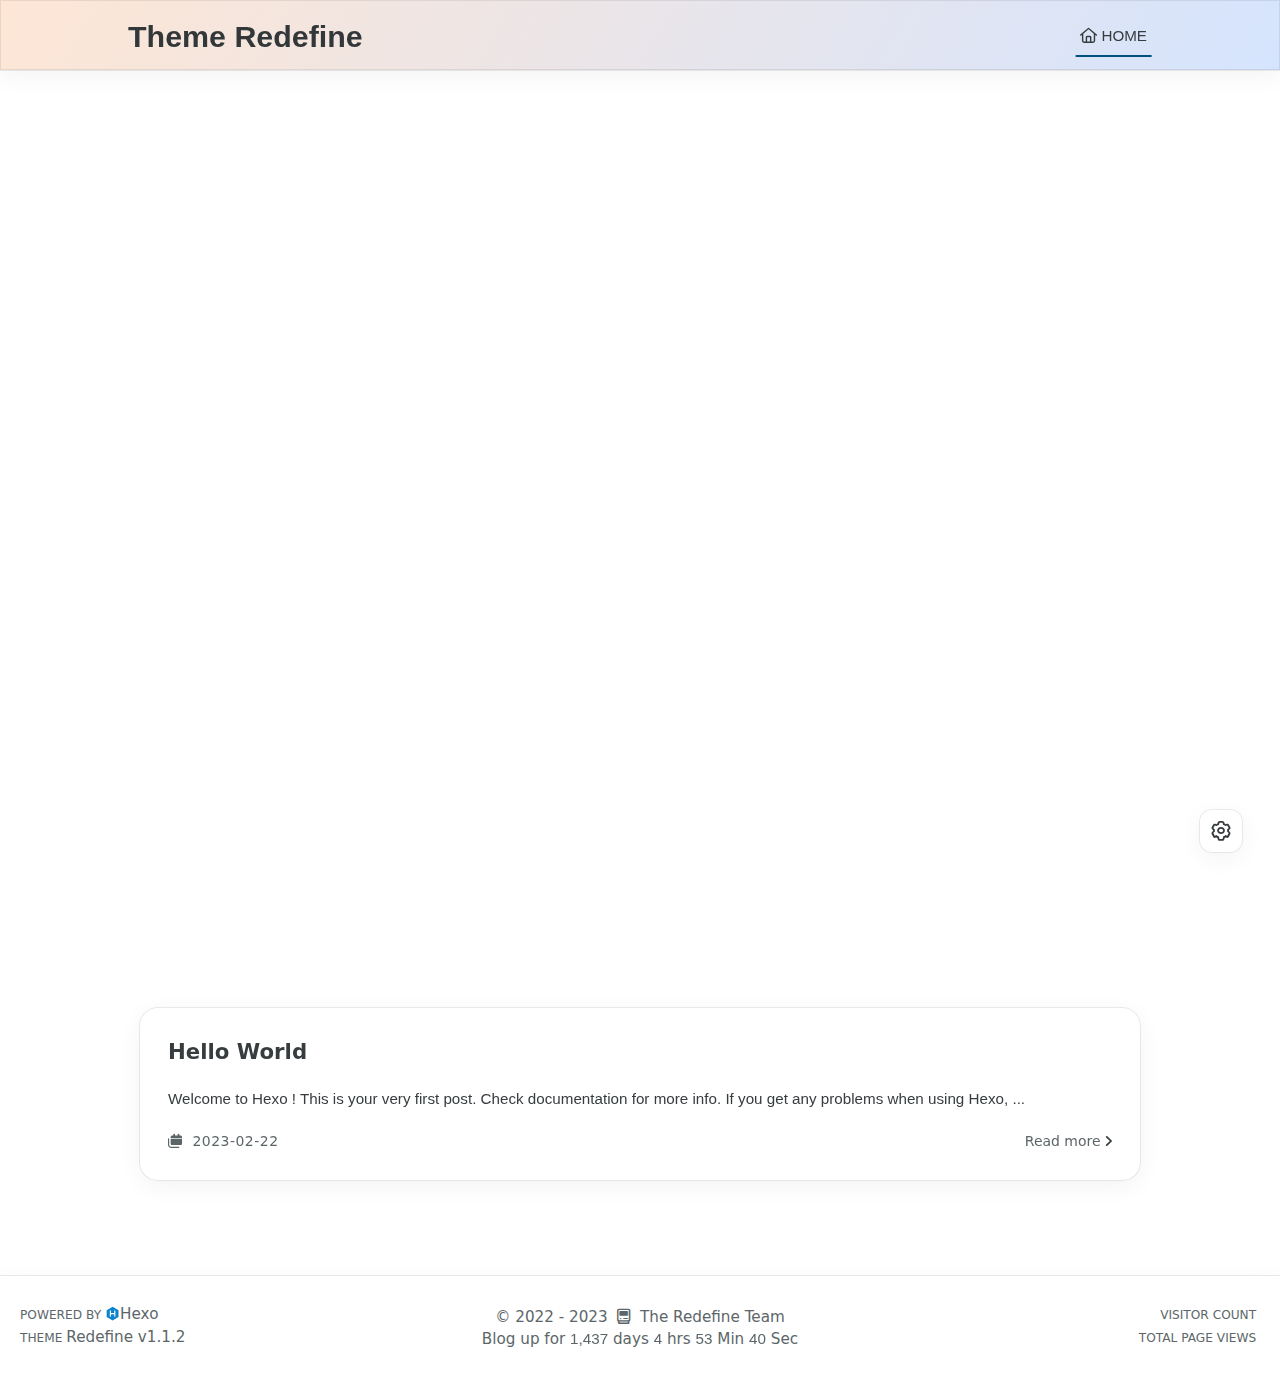
==== index.html @ bcb906f4 "Site updated: 2023-02-22 22:20:44" ====
<!DOCTYPE html>
<html lang="en">
<head>
    <meta charset="utf-8">
    <meta name="viewport" content="width=device-width, initial-scale=1">
    <meta name="keywords" content="Hexo Theme Redefine">
    <meta name="description" content="Hexo Theme Redefine">
    <meta name="author" content="The Redefine Team">
    <link rel="apple-touch-icon" sizes="180x180" href="/images/apple-touch-icon-redefine.png">
    <!--- Seo Part-->
    
    <link rel="canonical" href="http://example.com/"/>
    <meta name="robots" content="index,follow">
    <meta name="googlebot" content="index,follow">
    <meta name="revisit-after" content="1 days">
    <meta property="og:type" content="article">
    <meta property="og:title" content="Hexo">
    <meta property="og:description" content="Hexo Theme Redefine">
    <meta property="og:url" content="http://example.comindex.html">
    <meta property="og:image" content="/images/redefine-logo.svg">
    <meta property="og:site_name" content="Theme Redefine">
    <meta name="twitter:card" content="summary_large_image">
    <meta name="twitter:title" content="Hexo">
    <meta name="twitter:description" content="Hexo Theme Redefine">
    <meta name="twitter:image" content="/images/redefine-logo.svg">
    <!--- Icon Part-->
    <link rel="icon" type="image/png" href="/images/redefine-logo.svg" sizes="192x192">
    <link rel="apple-touch-icon" sizes="180x180" href="/images/redefine-logo.svg">
    <meta name="theme-color" content="#005080">
    <link rel="shortcut icon" href="/images/redefine-logo.svg">
    
    <title>
        
        Theme Redefine
    </title>
    
<link rel="stylesheet" href="/css/style.css">

    
<link rel="stylesheet" href="/assets/fonts.css">

    
    
    
    
    <script id="hexo-configurations">
    let REDEFINE = window.REDEFINE || {};
    REDEFINE.hexo_config = {"hostname":"example.com","root":"/","language":"en"};
    REDEFINE.theme_config = {"toc":{"enable":true,"number":false,"expand_all":true,"init_open":true},"style":{"primary_color":"#005080","avatar":"/images/redefine-avatar.svg","favicon":"/images/redefine-logo.svg","article_img_align":"center","right_side_width":"210px","content_max_width":"1000px","nav_color":{"left":"#f78736","right":"#367df7","transparency":35},"hover":{"shadow":true,"scale":false},"first_screen":{"enable":true,"background_image":{"light":"https://evan.beee.top/img/wallhaven-wqery6-light.webp","dark":"https://evan.beee.top/img/wallhaven-wqery6-dark.webp"},"title_color":{"light":"#fff","dark":"#d1d1b6"},"description":"Theme Redefine","custom_font":{"enable":false,"font_family":null,"font_url":null}},"scroll":{"progress_bar":{"enable":true},"percent":{"enable":false}}},"local_search":{"enable":false,"preload":true},"code_block":{"copy":true,"style":"mac","custom_font":{"enable":false,"font_family":null,"font_url":null}},"pjax":{"enable":true},"lazyload":{"enable":true},"version":"1.1.2","friend_links":{"columns":2},"home_article":{"date_format":"auto","category":{"enable":true,"limit":3},"tag":{"enable":true,"limit":3}}};
    REDEFINE.language_ago = {"second":"%s seconds ago","minute":"%s minutes ago","hour":"%s hours ago","day":"%s days ago","week":"%s weeks ago","month":"%s months ago","year":"%s years ago"};
  </script>
    
    
<link rel="stylesheet" href="/fontawesome/fontawesome.min.css">

    
<link rel="stylesheet" href="/fontawesome/brands.min.css">

    
<link rel="stylesheet" href="/fontawesome/solid.min.css">

    
<link rel="stylesheet" href="/fontawesome/regular.min.css">

    
    
    
<meta name="generator" content="Hexo 6.3.0"></head>


<body>
<div class="progress-bar-container">
    
        <span class="scroll-progress-bar"></span>
    

    
        <span class="pjax-progress-bar"></span>
        <span class="pjax-progress-icon">
            <i class="fa-solid fa-circle-notch fa-spin"></i>
        </span>
    
</div>


<main class="page-container">

    
        <div class="first-screen-container flex-center">
    <div class="content flex-center">
        <div class="description fade-in-down-animation" >
          Theme Redefine
        </div>
        
    </div>
</div>

    

    <div class="page-main-content">

        <div class="page-main-content-top">
            <header class="menu-wrapper">
    
    <div class="menu-content has-first-screen">
        <div class="left">
            
            <a class="logo-title" href="/">
                <h1>
                Theme Redefine
                </h1>
            </a>
        </div>

        <div class="right">
            <!-- PC -->
            <div class="pc">
                <ul class="menu-list">
                    
                        
                            <li class="menu-item">
                                <!-- Menu -->
                                <a class="active" 
                                    href="/"  >
                                    
                                        
                                            <i class="fa-regular fa-house"></i>
                                        
                                        HOME
                                    
                                </a>
                                <!-- Submenu -->
                                
                            </li>
                    
                    
                </ul>
            </div>
            <!-- Mobile -->
            <div class="mobile">
                
                <div class="icon-item menu-bar">
                    <div class="menu-bar-middle"></div>
                </div>
            </div>
        </div>
    </div>

    <!-- Mobile drawer -->
    <div class="menu-drawer">
        <ul class="drawer-menu-list">
            
                
                    <li class="drawer-menu-item flex-center">
                        <a class="active" 
                        href="/"  >
                             
                                
                                    <i class="fa-regular fa-house"></i>
                                
                                HOME
                            
                        </a>
                    </li>
                    <!-- Submenu -->
                    
            

        </ul>
    </div>

    <div class="window-mask"></div>

</header>


        </div>

        <div class="page-main-content-middle">

            <div class="main-content">

                
                    <div class="home-content-container fade-in-down-animation">
    <ul class="home-article-list">
        
            <li class="home-article-item">

                

                

                <h3 class="home-article-title">
                    <a href="/2023/02/22/hello-world/">
                        Hello World
                    </a>
                </h3>

                <div class="home-article-content markdown-body">
                    
                        Welcome to Hexo ! This is your very first post. Check documentation  for more info. If you get any problems when using Hexo, ...
                    
                </div>

                <div class="home-article-meta-info-container">
    <div class="home-article-meta-info">
        <span><i class="fa-solid fa-calendars"></i>&nbsp;
            <span class="home-article-date" data-date="Wed Feb 22 2023 21:38:44 GMT+0800">
                
                    2023-02-22
                
            </span>
        </span>
        
        
    </div>

    <a href="/2023/02/22/hello-world/">Read more<span class="seo-reader-text">Hello World</span>&nbsp;<i class="fa-solid fa-angle-right"></i></a>
</div>

            </li>
        
    </ul>

    <div class="home-paginator">
        <div class="paginator">
    

    
</div>

    </div>
</div>


                

            </div>



        </div>

        <div class="page-main-content-bottom">
            <footer class="footer">
    <div class="info-container">
        <div class="copyright-info">
            &copy;
            
              <span>2022</span>
              -
            
            2023&nbsp;&nbsp;<i class="fa-regular fa-computer-classic"></i>&nbsp;&nbsp;<a href="/">The Redefine Team</a>
        </div>
        
            <script async data-pjax src="//busuanzi.ibruce.info/busuanzi/2.3/busuanzi.pure.mini.js"></script>
            <div class="website-count info-item">
                
                    <span id="busuanzi_container_site_uv" class="busuanzi_container_site_uv">
                        VISITOR COUNT&nbsp;<span id="busuanzi_value_site_uv" class="busuanzi_value_site_uv"></span>
                    </span>
                
                
                    <span id="busuanzi_container_site_pv" class="busuanzi_container_site_pv">
                        TOTAL PAGE VIEWS&nbsp;<span id="busuanzi_value_site_pv" class="busuanzi_value_site_pv"></span>
                    </span>
                
            </div>
        
        <div class="theme-info info-item">
            <span class="powered-by-container">POWERED BY <?xml version="1.0" encoding="utf-8"?><!DOCTYPE svg PUBLIC "-//W3C//DTD SVG 1.1//EN" "http://www.w3.org/Graphics/SVG/1.1/DTD/svg11.dtd"><svg version="1.1" id="圖層_1" xmlns="http://www.w3.org/2000/svg" xmlns:xlink="http://www.w3.org/1999/xlink" x="0px" y="0px" width="1rem" height="1rem" viewBox="0 0 512 512" enable-background="new 0 0 512 512" xml:space="preserve"><path fill="#0E83CD" d="M256.4,25.8l-200,115.5L56,371.5l199.6,114.7l200-115.5l0.4-230.2L256.4,25.8z M349,354.6l-18.4,10.7l-18.6-11V275H200v79.6l-18.4,10.7l-18.6-11v-197l18.5-10.6l18.5,10.8V237h112v-79.6l18.5-10.6l18.5,10.8V354.6z"/></svg><a target="_blank" href="https://hexo.io">Hexo</a></span>
                <br> 
            <span class="theme-version-container">THEME&nbsp;<a class="theme-version" target="_blank" href="https://github.com/EvanNotFound/hexo-theme-redefine">Redefine v1.1.2</a>
        </div>
        
        
        
            <div id="start_time_div" style="display:none">
                2022/8/17 11:45:14
            </div>
            <div>
                Blog up for <span class="odometer" id="runtime_days" ></span> days <span class="odometer" id="runtime_hours"></span> hrs <span class="odometer" id="runtime_minutes"></span> Min <span class="odometer" id="runtime_seconds"></span> Sec
            </div>
        
        
        
            <script async data-pjax>
                try {
                    function odometer_init() {
                    const elements = document.querySelectorAll('.odometer');
                    elements.forEach(el => {
                        new Odometer({
                            el,
                            format: '( ddd).dd',
                            duration: 200
                        });
                    });
                    }
                    odometer_init();
                } catch (error) {}
            </script>
        
        
        
    </div>  
</footer>
        </div>
    </div>

    

    <div class="right-bottom-side-tools">
        <div class="side-tools-container">
    <ul class="unfolded-tools-list">
        <li class="right-bottom-tools tool-font-adjust-plus flex-center">
            <i class="fa-regular fa-magnifying-glass-plus"></i>
        </li>

        <li class="right-bottom-tools tool-font-adjust-minus flex-center">
            <i class="fa-regular fa-magnifying-glass-minus"></i>
        </li>

        <li class="right-bottom-tools tool-expand-width flex-center">
            <i class="fa-regular fa-expand"></i>
        </li>

        <li class="right-bottom-tools tool-dark-light-toggle flex-center">
            <i class="fa-regular fa-moon"></i>
        </li>

        <!-- rss -->
        

        
            <li class="right-bottom-tools tool-scroll-to-top flex-center">
                <i class="fa-regular fa-arrow-up"></i>
            </li>
        

        <li class="right-bottom-tools tool-scroll-to-bottom flex-center">
            <i class="fa-regular fa-arrow-down"></i>
        </li>
    </ul>

    <ul class="folded-tools-list">
        <li class="right-bottom-tools tool-toggle-show flex-center">
            <i class="fa-regular fa-cog fa-spin"></i>
        </li>
        
    </ul>
</div>

    </div>

    <div class="image-viewer-container">
    <img src="">
</div>


    


</main>





<script src="/js/utils.js"></script>

<script src="/js/main.js"></script>

<script src="/js/layouts/menu-shrink.js"></script>

<script src="/js/tools/go-top-bottom.js"></script>

<script src="/js/tools/dark-light-toggle.js"></script>





    
<script src="/js/tools/code-block.js"></script>




    
<script src="/js/layouts/lazyload.js"></script>




    
<script src="/js/tools/runtime.js"></script>

    
<script src="/js/layouts/odometer.min.js"></script>

    
<link rel="stylesheet" href="/assets/odometer-theme-minimal.css">



<div class="post-scripts pjax">
    
    
</div>


    
<script src="/js/libs/pjax.min.js"></script>

<script>
    window.addEventListener('DOMContentLoaded', () => {
        window.pjax = new Pjax({
            selectors: [
                'head title',
                '.page-container',
                '.pjax'
            ],
            history: true,
            debug: false,
            cacheBust: false,
            timeout: 0,
            analytics: false,
            currentUrlFullReload: false,
            scrollRestoration: false,
            // scrollTo: true,
        });

        document.addEventListener('pjax:send', () => {
            REDEFINE.utils.pjaxProgressBarStart();
        });

        document.addEventListener('pjax:complete', () => {
            REDEFINE.utils.pjaxProgressBarEnd();
            window.pjax.executeScripts(document.querySelectorAll('script[data-pjax], .pjax script'));
            REDEFINE.refresh();
        });
    });
</script>



</body>
</html>
---- css/style.css ----
:root {
  --background-color: #fff;
  --background-color-transparent: rgba(255,255,255,0.6);
  --second-background-color: #fafafa;
  --third-background-color: #f4f4f4;
  --primary-color: #005080;
  --first-text-color: #323739;
  --second-text-color: #343a3c;
  --third-text-color: #5c6669;
  --fourth-text-color: #eaeced;
  --default-text-color: #373d3f;
  --border-color: #b3b3b3;
  --selection-color: #0068a6;
  --shadow-color-1: rgba(0,0,0,0.08);
  --shadow-color-2: rgba(0,0,0,0.05);
  --shadow-hover-color: rgba(0,0,0,0.28);
  --scrollbar-color: #c1c1c1;
  --scrollbar-color-hover: #a1a1a1;
  --scroll-bar-bg-color: #fafafa;
  --link-color: #323739;
  --copyright-info-color: #c03;
  --avatar-background-color: #06c;
  --pjax-progress-bar-color: linear-gradient(45deg, #f10006, #ef5b00, #e59c01, #19ca05, #00cab5, #0264c8, #c303c3);
  --note-blue-title-bg: #d6f7fb;
  --note-red-title-bg: #fde9e9;
  --note-cyan-title-bg: #e9fdf9;
  --note-green-title-bg: #e9fde9;
  --note-yellow-title-bg: #fdf9e9;
  --note-gray-title-bg: #f9f9f9;
  --note-type-title-bg: #fdf3e9;
  --note-black-title-bg: #e9e9e9;
  --note-purple-title-bg: #f9e9fd;
  --first-screen-text-color: #fff;
  --first-screen-icons-container-border-color: rgba(255,255,255,0.35);
  --first-screen-icons-container-background-color: rgba(255,255,255,0.3);
  --redefine-box-shadow: var(--shadow-color-2) 0px 6px 24px 0px, var(--shadow-color-1) 0px 0px 0px 1px;
  --redefine-box-shadow-hover: var(--shadow-color-2) 0px 6px 24px 0px, var(--shadow-color-1) 0px 0px 0px 1px, var(--shadow-color-1) 0px 0px 0px 1px inset;
  --redefine-box-shadow-flat: var(--shadow-color-2) 0px 1px 4px 0px, var(--shadow-color-1) 0px 0px 0px 1px;
  --redefine-box-shadow-flat-hover: var(--shadow-color-2) 0px 1px 4px 0px, var(--shadow-color-1) 0px 0px 0px 1px, var(--shadow-color-1) 0px 0px 0px 1px inset;
  --mermaid-theme: '';
}
@media (prefers-color-scheme: light) {
  :root {
    --background-color: #fff;
    --background-color-transparent: rgba(255,255,255,0.6);
    --second-background-color: #fafafa;
    --third-background-color: #f4f4f4;
    --primary-color: #005080;
    --first-text-color: #323739;
    --second-text-color: #343a3c;
    --third-text-color: #5c6669;
    --fourth-text-color: #eaeced;
    --default-text-color: #373d3f;
    --border-color: #b3b3b3;
    --selection-color: #0068a6;
    --shadow-color-1: rgba(0,0,0,0.08);
    --shadow-color-2: rgba(0,0,0,0.05);
    --shadow-hover-color: rgba(0,0,0,0.28);
    --scrollbar-color: #c1c1c1;
    --scrollbar-color-hover: #a1a1a1;
    --scroll-bar-bg-color: #fafafa;
    --link-color: #323739;
    --copyright-info-color: #c03;
    --avatar-background-color: #06c;
    --pjax-progress-bar-color: linear-gradient(45deg, #f10006, #ef5b00, #e59c01, #19ca05, #00cab5, #0264c8, #c303c3);
    --note-blue-title-bg: #d6f7fb;
    --note-red-title-bg: #fde9e9;
    --note-cyan-title-bg: #e9fdf9;
    --note-green-title-bg: #e9fde9;
    --note-yellow-title-bg: #fdf9e9;
    --note-gray-title-bg: #f9f9f9;
    --note-type-title-bg: #fdf3e9;
    --note-black-title-bg: #e9e9e9;
    --note-purple-title-bg: #f9e9fd;
    --first-screen-text-color: #fff;
    --first-screen-icons-container-border-color: rgba(255,255,255,0.35);
    --first-screen-icons-container-background-color: rgba(255,255,255,0.3);
    --redefine-box-shadow: var(--shadow-color-2) 0px 6px 24px 0px, var(--shadow-color-1) 0px 0px 0px 1px;
    --redefine-box-shadow-hover: var(--shadow-color-2) 0px 6px 24px 0px, var(--shadow-color-1) 0px 0px 0px 1px, var(--shadow-color-1) 0px 0px 0px 1px inset;
    --redefine-box-shadow-flat: var(--shadow-color-2) 0px 1px 4px 0px, var(--shadow-color-1) 0px 0px 0px 1px;
    --redefine-box-shadow-flat-hover: var(--shadow-color-2) 0px 1px 4px 0px, var(--shadow-color-1) 0px 0px 0px 1px, var(--shadow-color-1) 0px 0px 0px 1px inset;
    --mermaid-theme: '';
  }
}
@media (prefers-color-scheme: dark) {
  :root {
    --background-color: #202124;
    --background-color-transparent: rgba(32,33,36,0.4);
    --second-background-color: #242529;
    --third-background-color: #292b2f;
    --primary-color: #005080;
    --first-text-color: #d2d2d7;
    --second-text-color: #cbcbd1;
    --third-text-color: #9595a2;
    --fourth-text-color: #242429;
    --default-text-color: #bebec6;
    --border-color: #4a4c53;
    --selection-color: #0068a6;
    --shadow-color-1: rgba(255,255,255,0.08);
    --shadow-color-2: rgba(255,255,255,0.05);
    --shadow-hover-color: rgba(69,69,69,0.28);
    --scrollbar-color: #898989;
    --scrollbar-color-hover: #a1a1a1;
    --scroll-bar-bg-color: #2a2c30;
    --link-color: #c5c5cc;
    --copyright-info-color: #a30029;
    --avatar-background-color: #005cb8;
    --pjax-progress-bar-color: linear-gradient(45deg, #ea404a, #ea722f, #e9a71f, #67e559, #18ecec, #1b85f1, #ee1dee);
    --note-blue-title-bg: #1e3e46;
    --note-red-title-bg: #4e1e1e;
    --note-cyan-title-bg: #1e4e4e;
    --note-green-title-bg: #1e4e1e;
    --note-yellow-title-bg: #4e4e1e;
    --note-gray-title-bg: #4e4e4e;
    --note-type-title-bg: #4e3a1e;
    --note-black-title-bg: #1e1e1e;
    --note-purple-title-bg: #4e1e4e;
    --first-screen-text-color: #d1d1b6;
    --first-screen-icons-container-border-color: rgba(197,197,197,0.35);
    --first-screen-icons-container-background-color: rgba(197,197,197,0.3);
    --redefine-box-shadow: var(--shadow-color-2) 0px 6px 24px 0px, var(--shadow-color-1) 0px 0px 0px 1px;
    --redefine-box-shadow-hover: var(--shadow-color-2) 0px 6px 24px 0px, var(--shadow-color-1) 0px 0px 0px 1px, var(--shadow-color-1) 0px 0px 0px 1px inset;
    --redefine-box-shadow-flat: var(--shadow-color-2) 0px 1px 4px 0px, var(--shadow-color-1) 0px 0px 0px 1px;
    --redefine-box-shadow-flat-hover: var(--shadow-color-2) 0px 1px 4px 0px, var(--shadow-color-1) 0px 0px 0px 1px, var(--shadow-color-1) 0px 0px 0px 1px inset;
    --mermaid-theme: '';
  }
}
.light-mode {
  --background-color: #fff;
  --background-color-transparent: rgba(255,255,255,0.6);
  --second-background-color: #fafafa;
  --third-background-color: #f4f4f4;
  --primary-color: #005080;
  --first-text-color: #323739;
  --second-text-color: #343a3c;
  --third-text-color: #5c6669;
  --fourth-text-color: #eaeced;
  --default-text-color: #373d3f;
  --border-color: #b3b3b3;
  --selection-color: #0068a6;
  --shadow-color-1: rgba(0,0,0,0.08);
  --shadow-color-2: rgba(0,0,0,0.05);
  --shadow-hover-color: rgba(0,0,0,0.28);
  --scrollbar-color: #c1c1c1;
  --scrollbar-color-hover: #a1a1a1;
  --scroll-bar-bg-color: #fafafa;
  --link-color: #323739;
  --copyright-info-color: #c03;
  --avatar-background-color: #06c;
  --pjax-progress-bar-color: linear-gradient(45deg, #f10006, #ef5b00, #e59c01, #19ca05, #00cab5, #0264c8, #c303c3);
  --note-blue-title-bg: #d6f7fb;
  --note-red-title-bg: #fde9e9;
  --note-cyan-title-bg: #e9fdf9;
  --note-green-title-bg: #e9fde9;
  --note-yellow-title-bg: #fdf9e9;
  --note-gray-title-bg: #f9f9f9;
  --note-type-title-bg: #fdf3e9;
  --note-black-title-bg: #e9e9e9;
  --note-purple-title-bg: #f9e9fd;
  --first-screen-text-color: #fff;
  --first-screen-icons-container-border-color: rgba(255,255,255,0.35);
  --first-screen-icons-container-background-color: rgba(255,255,255,0.3);
  --redefine-box-shadow: var(--shadow-color-2) 0px 6px 24px 0px, var(--shadow-color-1) 0px 0px 0px 1px;
  --redefine-box-shadow-hover: var(--shadow-color-2) 0px 6px 24px 0px, var(--shadow-color-1) 0px 0px 0px 1px, var(--shadow-color-1) 0px 0px 0px 1px inset;
  --redefine-box-shadow-flat: var(--shadow-color-2) 0px 1px 4px 0px, var(--shadow-color-1) 0px 0px 0px 1px;
  --redefine-box-shadow-flat-hover: var(--shadow-color-2) 0px 1px 4px 0px, var(--shadow-color-1) 0px 0px 0px 1px, var(--shadow-color-1) 0px 0px 0px 1px inset;
  --mermaid-theme: '';
}
.dark-mode {
  --background-color: #202124;
  --background-color-transparent: rgba(32,33,36,0.4);
  --second-background-color: #242529;
  --third-background-color: #292b2f;
  --primary-color: #005080;
  --first-text-color: #d2d2d7;
  --second-text-color: #cbcbd1;
  --third-text-color: #9595a2;
  --fourth-text-color: #242429;
  --default-text-color: #bebec6;
  --border-color: #4a4c53;
  --selection-color: #0068a6;
  --shadow-color-1: rgba(255,255,255,0.08);
  --shadow-color-2: rgba(255,255,255,0.05);
  --shadow-hover-color: rgba(69,69,69,0.28);
  --scrollbar-color: #898989;
  --scrollbar-color-hover: #a1a1a1;
  --scroll-bar-bg-color: #2a2c30;
  --link-color: #c5c5cc;
  --copyright-info-color: #a30029;
  --avatar-background-color: #005cb8;
  --pjax-progress-bar-color: linear-gradient(45deg, #ea404a, #ea722f, #e9a71f, #67e559, #18ecec, #1b85f1, #ee1dee);
  --note-blue-title-bg: #1e3e46;
  --note-red-title-bg: #4e1e1e;
  --note-cyan-title-bg: #1e4e4e;
  --note-green-title-bg: #1e4e1e;
  --note-yellow-title-bg: #4e4e1e;
  --note-gray-title-bg: #4e4e4e;
  --note-type-title-bg: #4e3a1e;
  --note-black-title-bg: #1e1e1e;
  --note-purple-title-bg: #4e1e4e;
  --first-screen-text-color: #d1d1b6;
  --first-screen-icons-container-border-color: rgba(197,197,197,0.35);
  --first-screen-icons-container-background-color: rgba(197,197,197,0.3);
  --redefine-box-shadow: var(--shadow-color-2) 0px 6px 24px 0px, var(--shadow-color-1) 0px 0px 0px 1px;
  --redefine-box-shadow-hover: var(--shadow-color-2) 0px 6px 24px 0px, var(--shadow-color-1) 0px 0px 0px 1px, var(--shadow-color-1) 0px 0px 0px 1px inset;
  --redefine-box-shadow-flat: var(--shadow-color-2) 0px 1px 4px 0px, var(--shadow-color-1) 0px 0px 0px 1px;
  --redefine-box-shadow-flat-hover: var(--shadow-color-2) 0px 1px 4px 0px, var(--shadow-color-1) 0px 0px 0px 1px, var(--shadow-color-1) 0px 0px 0px 1px inset;
  --mermaid-theme: '';
}
.fade-in-down-animation {
  animation-fill-mode: both;
  animation-duration: 1s;
  animation-name: fade-in-down;
  will-change: transform;
}
.title-hover-animation {
  display: inline-block;
  position: relative;
  border-bottom: none;
  line-height: 1.3;
  vertical-align: top;
  color: var(--second-text-color);
}
.title-hover-animation::before {
  content: "";
  position: absolute;
  width: 100%;
  height: 2px;
  bottom: -4px;
  left: 0;
  background-color: var(--second-text-color);
  visibility: hidden;
  transform: scaleX(0);
  transition-property: color, background, box-shadow, border-color, visibility, transform;
  transition-delay: 0s, 0s, 0s, 0s, 0s, 0s;
  transition-duration: 0.2s, 0.2s, 0.2s, 0.2s, 0.2s, 0.2s;
  transition-timing-function: ease, ease, ease, ease, ease-in-out, ease-in-out;
}
@-moz-keyframes fade-in-down {
  0% {
    opacity: 0;
    transform: translateY(-50px);
  }
  100% {
    opacity: 1;
    transform: translateY(0);
  }
}
@-webkit-keyframes fade-in-down {
  0% {
    opacity: 0;
    transform: translateY(-50px);
  }
  100% {
    opacity: 1;
    transform: translateY(0);
  }
}
@-o-keyframes fade-in-down {
  0% {
    opacity: 0;
    transform: translateY(-50px);
  }
  100% {
    opacity: 1;
    transform: translateY(0);
  }
}
@keyframes fade-in-down {
  0% {
    opacity: 0;
    transform: translateY(-50px);
  }
  100% {
    opacity: 1;
    transform: translateY(0);
  }
}
@-moz-keyframes icon-animate {
  0%, 100% {
    transform: scale(1);
  }
  10%, 30% {
    transform: scale(0.88);
  }
  20%, 40%, 60%, 80% {
    transform: scale(1.08);
  }
  50%, 70% {
    transform: scale(1.08);
  }
}
@-webkit-keyframes icon-animate {
  0%, 100% {
    transform: scale(1);
  }
  10%, 30% {
    transform: scale(0.88);
  }
  20%, 40%, 60%, 80% {
    transform: scale(1.08);
  }
  50%, 70% {
    transform: scale(1.08);
  }
}
@-o-keyframes icon-animate {
  0%, 100% {
    transform: scale(1);
  }
  10%, 30% {
    transform: scale(0.88);
  }
  20%, 40%, 60%, 80% {
    transform: scale(1.08);
  }
  50%, 70% {
    transform: scale(1.08);
  }
}
@keyframes icon-animate {
  0%, 100% {
    transform: scale(1);
  }
  10%, 30% {
    transform: scale(0.88);
  }
  20%, 40%, 60%, 80% {
    transform: scale(1.08);
  }
  50%, 70% {
    transform: scale(1.08);
  }
}
* {
  transition-property: color, background, box-shadow, border-color;
  transition-delay: 0s, 0s, 0s, 0s;
  transition-duration: 0.2s, 0.2s, 0.2s, 0.2s;
  transition-timing-function: ease, ease, ease, ease;
}
*::-webkit-scrollbar {
  width: 6px;
  height: 6px;
  transition: all 0.2s ease;
  display: block;
}
*::-webkit-scrollbar-thumb {
  background: var(--scrollbar-color);
  border-radius: 18px;
  background-clip: content-box;
  border: 3px solid transparent;
}
*::-webkit-scrollbar-track {
  background-color: var(--scroll-bar-bg-color);
  border: 1px solid var(--shadow-color-1);
}
*::-webkit-scrollbar-thumb:hover {
  background: var(--scrollbar-color-hover);
  border-radius: 18px;
  background-clip: content-box;
  border: 3px solid transparent;
}
html,
body {
  position: relative;
  width: 100%;
  height: 100%;
  margin: 0;
  padding: 0;
  color: var(--default-text-color);
  background: var(--background-color);
  font-family: Noto Sans, Noto Sans SC, Open Sans, -apple-system, system-ui, Segoe UI, Roboto, Ubuntu, Cantarell, Noto Sans, sans-serif, BlinkMacSystemFont, Helvetica Neue, PingFang SC, Hiragino Sans GB, Microsoft YaHei, Arial;
  font-weight: 400;
  font-size: 15.2px;
  line-height: 22px;
}
html::-webkit-scrollbar,
body::-webkit-scrollbar {
  width: 14px;
  height: 8px;
}
@media (max-width: 780px) {
  html,
  body {
    font-size: 14.591999999999999px;
    line-height: 21.119999999999997px;
  }
}
@media (max-width: 500px) {
  html,
  body {
    font-size: 13.68px;
    line-height: 19.8px;
  }
}
::selection {
  background: var(--selection-color);
  color: #fff;
}
ul,
ol,
li {
  padding: 0;
  margin: 0;
  list-style: none;
}
a {
  text-decoration: none;
  color: var(--default-text-color);
}
a i,
a span {
  color: var(--default-text-color);
}
a:hover,
a:active {
  text-decoration: none !important;
  color: var(--primary-color);
}
a:hover i,
a:active i,
a:hover span,
a:active span {
  color: var(--primary-color);
}
img[lazyload] {
  padding: 10px;
  margin: 20px auto !important;
  cursor: not-allowed;
  pointer-events: none;
}
button {
  padding: 0;
  margin: 0;
  border: 0;
  outline: none;
  cursor: pointer;
  background: transparent;
}
.btn {
  display: inline-block;
  position: relative;
  text-align: center;
  cursor: pointer;
  white-space: nowrap;
  border-radius: 9px;
  padding: 8px 16px;
  background: var(--background-color);
  box-shadow: var(--redefine-box-shadow);
  transition-property: color, background, box-shadow, border-color, transform;
  transition-delay: 0s, 0s, 0s, 0s, 0s;
  transition-duration: 0.2s, 0.2s, 0.2s, 0.2s, 0.2s;
  transition-timing-function: ease, ease, ease, ease, linear;
}
.btn:hover {
  box-shadow: var(--redefine-box-shadow-hover);
}
.btn:hover {
  color: var(--background-color);
  background: var(--primary-color);
}
.flex-center {
  display: flex;
  justify-content: center;
  align-items: center;
}
.clear {
  clear: both;
}
.markdown-body {
  font-family: "Open Sans", "Noto Sans SC", sans-serif;
  font-size: 1rem;
}
.markdown-body blockquote {
  box-sizing: border-box;
  margin: 20px 0;
  color: var(--default-text-color);
  background: var(--third-background-color);
  padding: 0 1rem 0 0.5rem;
  border-radius: 0 14px 14px 0;
  position: relative;
  border-left: 5px solid var(--default-text-color);
}
.markdown-body blockquote p,
.markdown-body blockquote ul,
.markdown-body blockquote ol {
  padding: 5px 5px 5px 10px;
}
.markdown-body p {
  line-height: 1.5;
  color: var(--default-text-color);
  margin-bottom: 1rem;
  margin-top: 0;
}
.markdown-body a {
  position: relative;
  outline: 0;
  text-decoration: underline;
  overflow-wrap: break-word;
  cursor: pointer;
  box-sizing: border-box;
  padding-bottom: 2px;
}
.markdown-body a .fas,
.markdown-body a .far,
.markdown-body a fab {
  margin: 0 2px 0 6px;
  position: relative;
  color: var(--third-text-color);
  font-size: 0.88rem;
}
.markdown-body a:hover {
  text-decoration: underline;
}
.markdown-body a:hover::after {
  background: var(--primary-color);
  text-decoration: underline;
}
.markdown-body strong {
  color: var(--default-text-color);
}
.markdown-body em {
  color: var(--default-text-color);
}
.markdown-body ul > li,
.markdown-body ol > li {
  margin-left: 16px;
  line-height: 2rem;
}
.markdown-body ul li {
  list-style: disc;
}
.markdown-body ul li ul li {
  list-style: circle;
}
.markdown-body ul li ul li ul li {
  list-style: square;
}
.markdown-body ol li {
  list-style: decimal;
}
.markdown-body ol li ol li {
  list-style: upper-alpha;
}
.markdown-body ol li ol li ol li {
  list-style: upper-roman;
}
.markdown-body li {
  color: var(--default-text-color);
}
.markdown-body h1,
.markdown-body h2,
.markdown-body h3,
.markdown-body h4,
.markdown-body h5,
.markdown-body h6 {
  font-family: "Noto Sans", "Noto Sans SC", sans-serif;
  color: var(--second-text-color);
  line-height: 1.5;
  margin-bottom: 1rem !important;
}
@media (max-width: 780px) {
  .markdown-body h1,
  .markdown-body h2,
  .markdown-body h3,
  .markdown-body h4,
  .markdown-body h5,
  .markdown-body h6 {
    line-height: 1.25;
  }
}
.markdown-body h1 {
  font-size: 3.2rem;
  font-weight: 600;
  border-bottom: solid 2px var(--fourth-text-color);
  margin-top: 5rem;
}
@media (max-width: 780px) {
  .markdown-body h1 {
    font-size: 1.7rem;
  }
}
.markdown-body h2 {
  font-size: 2.5rem;
  font-weight: 600;
  padding: 3px 0;
  border-bottom: solid 2px var(--fourth-text-color);
  margin-top: 4rem;
}
@media (max-width: 780px) {
  .markdown-body h2 {
    font-size: 1.6rem;
  }
}
.markdown-body h3 {
  font-size: 1.8rem;
  font-weight: 550;
  margin-top: 2.8rem;
}
@media (max-width: 780px) {
  .markdown-body h3 {
    font-size: 1.5rem;
  }
}
.markdown-body h4 {
  font-size: 1.5rem;
  font-weight: 550;
  margin-top: 2.5rem;
}
@media (max-width: 780px) {
  .markdown-body h4 {
    font-size: 1.4rem;
  }
}
.markdown-body h5 {
  font-size: 1.28rem;
  font-weight: 550;
  margin-top: 2.2rem;
}
@media (max-width: 780px) {
  .markdown-body h5 {
    font-size: 1.18rem;
  }
}
.markdown-body h6 {
  font-size: 1.2rem;
  font-weight: 550;
  line-height: 1.2;
  margin-top: 2rem;
}
@media (max-width: 780px) {
  .markdown-body h6 {
    font-size: 1.1rem;
    line-height: 1.1;
  }
}
.markdown-body img {
  box-sizing: border-box;
  border-radius: 14px;
  max-width: 100%;
  cursor: zoom-in;
  display: block;
  box-shadow: 0 0 2px var(--shadow-color);
  transition-property: color, background, box-shadow, border-color, padding, margin;
  transition-delay: 0s, 0s, 0s, 0s, 0s, 0s;
  transition-duration: 0.2s, 0.2s, 0.2s, 0.2s, 0.2s, 0.2s;
  transition-timing-function: ease, ease, ease, ease, linear, linear;
  margin: 1rem auto 1rem;
}
.markdown-body > table {
  border-spacing: 0;
  border-collapse: collapse;
  width: 100%;
  overflow: auto;
}
.markdown-body > table td,
.markdown-body > table th {
  padding: 0;
}
.markdown-body > table th {
  font-weight: 600;
}
.markdown-body > table td,
.markdown-body > table th {
  padding: 6px 13px;
  border: 1px solid var(--border-color);
}
.markdown-body > table tr {
  background-color: var(--background-color);
  border: 1px solid var(--fourth-text-color);
}
.markdown-body > table tr:nth-child(2n) {
  background-color: var(--third-background-color);
}
:root {
  --background-color: #fff;
  --background-color-transparent: rgba(255,255,255,0.6);
  --second-background-color: #fafafa;
  --third-background-color: #f4f4f4;
  --primary-color: #005080;
  --first-text-color: #323739;
  --second-text-color: #343a3c;
  --third-text-color: #5c6669;
  --fourth-text-color: #eaeced;
  --default-text-color: #373d3f;
  --border-color: #b3b3b3;
  --selection-color: #0068a6;
  --shadow-color-1: rgba(0,0,0,0.08);
  --shadow-color-2: rgba(0,0,0,0.05);
  --shadow-hover-color: rgba(0,0,0,0.28);
  --scrollbar-color: #c1c1c1;
  --scrollbar-color-hover: #a1a1a1;
  --scroll-bar-bg-color: #fafafa;
  --link-color: #323739;
  --copyright-info-color: #c03;
  --avatar-background-color: #06c;
  --pjax-progress-bar-color: linear-gradient(45deg, #f10006, #ef5b00, #e59c01, #19ca05, #00cab5, #0264c8, #c303c3);
  --note-blue-title-bg: #d6f7fb;
  --note-red-title-bg: #fde9e9;
  --note-cyan-title-bg: #e9fdf9;
  --note-green-title-bg: #e9fde9;
  --note-yellow-title-bg: #fdf9e9;
  --note-gray-title-bg: #f9f9f9;
  --note-type-title-bg: #fdf3e9;
  --note-black-title-bg: #e9e9e9;
  --note-purple-title-bg: #f9e9fd;
  --first-screen-text-color: #fff;
  --first-screen-icons-container-border-color: rgba(255,255,255,0.35);
  --first-screen-icons-container-background-color: rgba(255,255,255,0.3);
  --redefine-box-shadow: var(--shadow-color-2) 0px 6px 24px 0px, var(--shadow-color-1) 0px 0px 0px 1px;
  --redefine-box-shadow-hover: var(--shadow-color-2) 0px 6px 24px 0px, var(--shadow-color-1) 0px 0px 0px 1px, var(--shadow-color-1) 0px 0px 0px 1px inset;
  --redefine-box-shadow-flat: var(--shadow-color-2) 0px 1px 4px 0px, var(--shadow-color-1) 0px 0px 0px 1px;
  --redefine-box-shadow-flat-hover: var(--shadow-color-2) 0px 1px 4px 0px, var(--shadow-color-1) 0px 0px 0px 1px, var(--shadow-color-1) 0px 0px 0px 1px inset;
  --mermaid-theme: '';
}
@media (prefers-color-scheme: light) {
  :root {
    --background-color: #fff;
    --background-color-transparent: rgba(255,255,255,0.6);
    --second-background-color: #fafafa;
    --third-background-color: #f4f4f4;
    --primary-color: #005080;
    --first-text-color: #323739;
    --second-text-color: #343a3c;
    --third-text-color: #5c6669;
    --fourth-text-color: #eaeced;
    --default-text-color: #373d3f;
    --border-color: #b3b3b3;
    --selection-color: #0068a6;
    --shadow-color-1: rgba(0,0,0,0.08);
    --shadow-color-2: rgba(0,0,0,0.05);
    --shadow-hover-color: rgba(0,0,0,0.28);
    --scrollbar-color: #c1c1c1;
    --scrollbar-color-hover: #a1a1a1;
    --scroll-bar-bg-color: #fafafa;
    --link-color: #323739;
    --copyright-info-color: #c03;
    --avatar-background-color: #06c;
    --pjax-progress-bar-color: linear-gradient(45deg, #f10006, #ef5b00, #e59c01, #19ca05, #00cab5, #0264c8, #c303c3);
    --note-blue-title-bg: #d6f7fb;
    --note-red-title-bg: #fde9e9;
    --note-cyan-title-bg: #e9fdf9;
    --note-green-title-bg: #e9fde9;
    --note-yellow-title-bg: #fdf9e9;
    --note-gray-title-bg: #f9f9f9;
    --note-type-title-bg: #fdf3e9;
    --note-black-title-bg: #e9e9e9;
    --note-purple-title-bg: #f9e9fd;
    --first-screen-text-color: #fff;
    --first-screen-icons-container-border-color: rgba(255,255,255,0.35);
    --first-screen-icons-container-background-color: rgba(255,255,255,0.3);
    --redefine-box-shadow: var(--shadow-color-2) 0px 6px 24px 0px, var(--shadow-color-1) 0px 0px 0px 1px;
    --redefine-box-shadow-hover: var(--shadow-color-2) 0px 6px 24px 0px, var(--shadow-color-1) 0px 0px 0px 1px, var(--shadow-color-1) 0px 0px 0px 1px inset;
    --redefine-box-shadow-flat: var(--shadow-color-2) 0px 1px 4px 0px, var(--shadow-color-1) 0px 0px 0px 1px;
    --redefine-box-shadow-flat-hover: var(--shadow-color-2) 0px 1px 4px 0px, var(--shadow-color-1) 0px 0px 0px 1px, var(--shadow-color-1) 0px 0px 0px 1px inset;
    --mermaid-theme: '';
  }
}
@media (prefers-color-scheme: dark) {
  :root {
    --background-color: #202124;
    --background-color-transparent: rgba(32,33,36,0.4);
    --second-background-color: #242529;
    --third-background-color: #292b2f;
    --primary-color: #005080;
    --first-text-color: #d2d2d7;
    --second-text-color: #cbcbd1;
    --third-text-color: #9595a2;
    --fourth-text-color: #242429;
    --default-text-color: #bebec6;
    --border-color: #4a4c53;
    --selection-color: #0068a6;
    --shadow-color-1: rgba(255,255,255,0.08);
    --shadow-color-2: rgba(255,255,255,0.05);
    --shadow-hover-color: rgba(69,69,69,0.28);
    --scrollbar-color: #898989;
    --scrollbar-color-hover: #a1a1a1;
    --scroll-bar-bg-color: #2a2c30;
    --link-color: #c5c5cc;
    --copyright-info-color: #a30029;
    --avatar-background-color: #005cb8;
    --pjax-progress-bar-color: linear-gradient(45deg, #ea404a, #ea722f, #e9a71f, #67e559, #18ecec, #1b85f1, #ee1dee);
    --note-blue-title-bg: #1e3e46;
    --note-red-title-bg: #4e1e1e;
    --note-cyan-title-bg: #1e4e4e;
    --note-green-title-bg: #1e4e1e;
    --note-yellow-title-bg: #4e4e1e;
    --note-gray-title-bg: #4e4e4e;
    --note-type-title-bg: #4e3a1e;
    --note-black-title-bg: #1e1e1e;
    --note-purple-title-bg: #4e1e4e;
    --first-screen-text-color: #d1d1b6;
    --first-screen-icons-container-border-color: rgba(197,197,197,0.35);
    --first-screen-icons-container-background-color: rgba(197,197,197,0.3);
    --redefine-box-shadow: var(--shadow-color-2) 0px 6px 24px 0px, var(--shadow-color-1) 0px 0px 0px 1px;
    --redefine-box-shadow-hover: var(--shadow-color-2) 0px 6px 24px 0px, var(--shadow-color-1) 0px 0px 0px 1px, var(--shadow-color-1) 0px 0px 0px 1px inset;
    --redefine-box-shadow-flat: var(--shadow-color-2) 0px 1px 4px 0px, var(--shadow-color-1) 0px 0px 0px 1px;
    --redefine-box-shadow-flat-hover: var(--shadow-color-2) 0px 1px 4px 0px, var(--shadow-color-1) 0px 0px 0px 1px, var(--shadow-color-1) 0px 0px 0px 1px inset;
    --mermaid-theme: '';
  }
}
.light-mode {
  --background-color: #fff;
  --background-color-transparent: rgba(255,255,255,0.6);
  --second-background-color: #fafafa;
  --third-background-color: #f4f4f4;
  --primary-color: #005080;
  --first-text-color: #323739;
  --second-text-color: #343a3c;
  --third-text-color: #5c6669;
  --fourth-text-color: #eaeced;
  --default-text-color: #373d3f;
  --border-color: #b3b3b3;
  --selection-color: #0068a6;
  --shadow-color-1: rgba(0,0,0,0.08);
  --shadow-color-2: rgba(0,0,0,0.05);
  --shadow-hover-color: rgba(0,0,0,0.28);
  --scrollbar-color: #c1c1c1;
  --scrollbar-color-hover: #a1a1a1;
  --scroll-bar-bg-color: #fafafa;
  --link-color: #323739;
  --copyright-info-color: #c03;
  --avatar-background-color: #06c;
  --pjax-progress-bar-color: linear-gradient(45deg, #f10006, #ef5b00, #e59c01, #19ca05, #00cab5, #0264c8, #c303c3);
  --note-blue-title-bg: #d6f7fb;
  --note-red-title-bg: #fde9e9;
  --note-cyan-title-bg: #e9fdf9;
  --note-green-title-bg: #e9fde9;
  --note-yellow-title-bg: #fdf9e9;
  --note-gray-title-bg: #f9f9f9;
  --note-type-title-bg: #fdf3e9;
  --note-black-title-bg: #e9e9e9;
  --note-purple-title-bg: #f9e9fd;
  --first-screen-text-color: #fff;
  --first-screen-icons-container-border-color: rgba(255,255,255,0.35);
  --first-screen-icons-container-background-color: rgba(255,255,255,0.3);
  --redefine-box-shadow: var(--shadow-color-2) 0px 6px 24px 0px, var(--shadow-color-1) 0px 0px 0px 1px;
  --redefine-box-shadow-hover: var(--shadow-color-2) 0px 6px 24px 0px, var(--shadow-color-1) 0px 0px 0px 1px, var(--shadow-color-1) 0px 0px 0px 1px inset;
  --redefine-box-shadow-flat: var(--shadow-color-2) 0px 1px 4px 0px, var(--shadow-color-1) 0px 0px 0px 1px;
  --redefine-box-shadow-flat-hover: var(--shadow-color-2) 0px 1px 4px 0px, var(--shadow-color-1) 0px 0px 0px 1px, var(--shadow-color-1) 0px 0px 0px 1px inset;
  --mermaid-theme: '';
}
.dark-mode {
  --background-color: #202124;
  --background-color-transparent: rgba(32,33,36,0.4);
  --second-background-color: #242529;
  --third-background-color: #292b2f;
  --primary-color: #005080;
  --first-text-color: #d2d2d7;
  --second-text-color: #cbcbd1;
  --third-text-color: #9595a2;
  --fourth-text-color: #242429;
  --default-text-color: #bebec6;
  --border-color: #4a4c53;
  --selection-color: #0068a6;
  --shadow-color-1: rgba(255,255,255,0.08);
  --shadow-color-2: rgba(255,255,255,0.05);
  --shadow-hover-color: rgba(69,69,69,0.28);
  --scrollbar-color: #898989;
  --scrollbar-color-hover: #a1a1a1;
  --scroll-bar-bg-color: #2a2c30;
  --link-color: #c5c5cc;
  --copyright-info-color: #a30029;
  --avatar-background-color: #005cb8;
  --pjax-progress-bar-color: linear-gradient(45deg, #ea404a, #ea722f, #e9a71f, #67e559, #18ecec, #1b85f1, #ee1dee);
  --note-blue-title-bg: #1e3e46;
  --note-red-title-bg: #4e1e1e;
  --note-cyan-title-bg: #1e4e4e;
  --note-green-title-bg: #1e4e1e;
  --note-yellow-title-bg: #4e4e1e;
  --note-gray-title-bg: #4e4e4e;
  --note-type-title-bg: #4e3a1e;
  --note-black-title-bg: #1e1e1e;
  --note-purple-title-bg: #4e1e4e;
  --first-screen-text-color: #d1d1b6;
  --first-screen-icons-container-border-color: rgba(197,197,197,0.35);
  --first-screen-icons-container-background-color: rgba(197,197,197,0.3);
  --redefine-box-shadow: var(--shadow-color-2) 0px 6px 24px 0px, var(--shadow-color-1) 0px 0px 0px 1px;
  --redefine-box-shadow-hover: var(--shadow-color-2) 0px 6px 24px 0px, var(--shadow-color-1) 0px 0px 0px 1px, var(--shadow-color-1) 0px 0px 0px 1px inset;
  --redefine-box-shadow-flat: var(--shadow-color-2) 0px 1px 4px 0px, var(--shadow-color-1) 0px 0px 0px 1px;
  --redefine-box-shadow-flat-hover: var(--shadow-color-2) 0px 1px 4px 0px, var(--shadow-color-1) 0px 0px 0px 1px, var(--shadow-color-1) 0px 0px 0px 1px inset;
  --mermaid-theme: '';
}
:root {
  --code-foreground: #3b4143;
  --code-background: #f2f2f2;
  --highlight-background: #f8f8f8;
  --highlight-foreground: #3b4143;
  --highlight-keyword: #d73a49;
  --highlight-link: #d73a49;
  --highlight-built-in: #6f42c1;
  --highlight-number: #005cc5;
  --highlight-string: #032f62;
  --highlight-regexp: #e36209;
  --highlight-subst: #24292e;
  --highlight-comment: #6a737d;
  --highlight-doctag: #22863a;
  --highlight-meta: $highlight-meta;
  --highlight-variable: #005cc5;
  --highlight-attr: #22863a;
  --highlight-section: $highlight-section;
  --highlight-bullet: #6f42c1;
  --highlight-addition: #144212;
  --highlight-deletion: #600;
}
@media (prefers-color-scheme: light) {
  :root {
    --code-foreground: #3b4143;
    --code-background: #f2f2f2;
    --highlight-background: #f8f8f8;
    --highlight-foreground: #3b4143;
    --highlight-keyword: #d73a49;
    --highlight-link: #d73a49;
    --highlight-built-in: #6f42c1;
    --highlight-number: #005cc5;
    --highlight-string: #032f62;
    --highlight-regexp: #e36209;
    --highlight-subst: #24292e;
    --highlight-comment: #6a737d;
    --highlight-doctag: #22863a;
    --highlight-meta: $highlight-meta;
    --highlight-variable: #005cc5;
    --highlight-attr: #22863a;
    --highlight-section: $highlight-section;
    --highlight-bullet: #6f42c1;
    --highlight-addition: #144212;
    --highlight-deletion: #600;
  }
}
@media (prefers-color-scheme: dark) {
  :root {
    --code-foreground: #bfbfc7;
    --code-background: #35363b;
    --highlight-background: #21252b;
    --highlight-foreground: #bfbfc7;
    --highlight-keyword: #569cd6;
    --highlight-link: #569cd6;
    --highlight-built-in: #4ec9b0;
    --highlight-number: #b8d7a3;
    --highlight-string: #d69d85;
    --highlight-regexp: #9a5334;
    --highlight-subst: #dcdcdc;
    --highlight-comment: #57a64a;
    --highlight-doctag: #608b4e;
    --highlight-meta: #9b9b9b;
    --highlight-variable: #bd63c5;
    --highlight-attr: #9cdcfe;
    --highlight-section: #ffd700;
    --highlight-bullet: #d7ba7d;
    --highlight-addition: #144212;
    --highlight-deletion: #600;
  }
}
.light-mode {
  --code-foreground: #3b4143;
  --code-background: #f2f2f2;
  --highlight-background: #f8f8f8;
  --highlight-foreground: #3b4143;
  --highlight-keyword: #d73a49;
  --highlight-link: #d73a49;
  --highlight-built-in: #6f42c1;
  --highlight-number: #005cc5;
  --highlight-string: #032f62;
  --highlight-regexp: #e36209;
  --highlight-subst: #24292e;
  --highlight-comment: #6a737d;
  --highlight-doctag: #22863a;
  --highlight-meta: $highlight-meta;
  --highlight-variable: #005cc5;
  --highlight-attr: #22863a;
  --highlight-section: $highlight-section;
  --highlight-bullet: #6f42c1;
  --highlight-addition: #144212;
  --highlight-deletion: #600;
}
.dark-mode {
  --code-foreground: #bfbfc7;
  --code-background: #35363b;
  --highlight-background: #21252b;
  --highlight-foreground: #bfbfc7;
  --highlight-keyword: #569cd6;
  --highlight-link: #569cd6;
  --highlight-built-in: #4ec9b0;
  --highlight-number: #b8d7a3;
  --highlight-string: #d69d85;
  --highlight-regexp: #9a5334;
  --highlight-subst: #dcdcdc;
  --highlight-comment: #57a64a;
  --highlight-doctag: #608b4e;
  --highlight-meta: #9b9b9b;
  --highlight-variable: #bd63c5;
  --highlight-attr: #9cdcfe;
  --highlight-section: #ffd700;
  --highlight-bullet: #d7ba7d;
  --highlight-addition: #144212;
  --highlight-deletion: #600;
}
pre,
.highlight {
  -webkit-text-size-adjust: none;
  overflow: auto;
  margin: 20px 0;
  padding: 0;
  font-size: 1rem;
  line-height: 1.5rem;
  color: var(--highlight-foreground);
  background: var(--highlight-background);
}
pre,
code {
  font-family: "Ubuntu Mono", Courier, monospace;
}
code {
  padding: 4px;
  word-wrap: break-word;
  border-radius: 4px;
  font-size: 0.96em;
  color: var(--code-foreground);
  background: var(--code-background);
}
pre {
  padding: 10px;
}
pre code {
  padding: 0;
  color: var(--highlight-foreground);
  background: none;
  text-shadow: none;
}
.highlight {
  border-radius: 0px 0px 18px 18px;
  padding-bottom: 5px;
  overflow: auto;
  border-top: 1px solid var(--shadow-color-1);
}
.highlight:hover::-webkit-scrollbar-thumb {
  border: 3px solid rgba(183,183,183,0.3);
}
.highlight::-webkit-scrollbar {
  width: 6px;
  height: 6px;
  transition: all 0.2s ease;
  display: block;
}
.highlight::-webkit-scrollbar-track {
  background: transparent;
  border: none;
}
.highlight::-webkit-scrollbar-thumb {
  border-radius: 20px;
  border: 3px solid rgba(183,183,183,0);
  transition: all 0.2s ease;
}
.highlight pre {
  border: none;
  margin: 0;
  padding: 10px 0;
}
.highlight table {
  margin: 0;
  width: auto;
  border: none;
  border-spacing: unset;
}
.highlight td {
  border: none;
  padding: 0;
}
.highlight figcaption {
  font-size: 1rem;
  color: var(--highlight-foreground);
  line-height: 1rem;
  margin-bottom: 1rem;
}
.highlight figcaption a {
  float: right;
  color: var(--highlight-foreground);
}
.highlight figcaption a:hover {
  border-bottom-color: var(--highlight-foreground);
}
.highlight .gutter pre {
  padding-left: 10px;
  padding-right: 10px;
  color: var(--highlight-gutter-color);
  text-align: center;
  background-color: var(--highlight-gutter-bg-color);
}
.highlight .code pre {
  width: 100%;
  padding-left: 10px;
  padding-right: 10px;
  background-color: var(--highlight-background);
}
.gutter {
  -webkit-user-select: none;
  -moz-user-select: none;
  -ms-user-select: none;
  user-select: none;
}
.gist table {
  width: auto;
}
.gist table td {
  border: none;
}
pre .keyword,
pre .literal,
pre .symbol,
pre .name {
  color: var(--highlight-keyword);
}
pre .link {
  color: var(--highlight-link);
  text-decoration: underline;
}
pre .built_in,
pre .type {
  color: var(--highlight-built-in);
}
pre .number,
pre .class {
  color: var(--highlight-number);
}
pre .string,
pre .meta .string {
  color: var(--highlight-string);
}
pre .regexp,
pre .template-tag {
  color: var(--highlight-regexp);
}
pre .subst,
pre .function,
pre .title,
pre .params,
pre .formula {
  color: var(--highlight-subst);
}
pre .comment,
pre .quote {
  color: var(--highlight-comment);
  font-style: italic;
}
pre .doctag {
  color: var(--highlight-doctag);
}
pre .meta,
pre .meta .keyword,
pre .tag {
  color: var(--highlight-meta);
}
pre .variable,
pre .template-variable {
  color: var(--highlight-variable);
}
pre .attr,
pre .attribute {
  color: var(--highlight-attr);
}
pre .section {
  color: var(--highlight-section);
}
pre .emphasis {
  font-style: italic;
}
pre .strong {
  font-weight: bold;
}
pre .bullet,
pre .selector-tag,
pre .selector-id,
pre .selector-class,
pre .selector-attr,
pre .selector-pseudo {
  color: var(--highlight-bullet);
}
pre .addition {
  background-color: var(--highlight-addition);
  display: inline-block;
  width: 100%;
}
pre .deletion {
  background-color: var(--highlight-deletion);
  display: inline-block;
  width: 100%;
}
.highlight-container[data-rel] {
  position: relative;
}
.highlight-container:hover .copy-button,
.highlight-container .copy-button:focus,
.highlight-container:hover .fold-button,
.highlight-container .fold-button:focus {
  opacity: 1;
}
.fold-button {
  cursor: pointer;
  border-radius: 0 0 0 0;
  display: inline-block;
  font-weight: bold;
  line-height: 1.8;
  opacity: 0;
  outline: 0;
  padding: 6px 15px;
  position: absolute;
  vertical-align: middle;
  white-space: nowrap;
  font-size: 1rem;
  color: var(--default-text-color);
  -moz-user-select: none;
  -ms-user-select: none;
  -webkit-user-select: none;
  user-select: none;
  transition-property: color, background, box-shadow, border-color, opacity;
  transition-delay: 0s, 0s, 0s, 0s, 0s;
  transition-duration: 0.2s, 0.2s, 0.2s, 0.2s, 0.2s;
  transition-timing-function: ease, ease, ease, ease, ease-in-out;
  background: var(--scond-background-color);
  border: 0;
  right: 40px;
  top: 0;
}
.copy-button {
  cursor: pointer;
  border-radius: 0 18px 0 0;
  display: inline-block;
  font-weight: bold;
  line-height: 1.8;
  opacity: 0;
  outline: 0;
  padding: 6px 15px;
  position: absolute;
  vertical-align: middle;
  white-space: nowrap;
  font-size: 1rem;
  color: var(--default-text-color);
  -moz-user-select: none;
  -ms-user-select: none;
  -webkit-user-select: none;
  user-select: none;
  transition-property: color, background, box-shadow, border-color, opacity;
  transition-delay: 0s, 0s, 0s, 0s, 0s;
  transition-duration: 0.2s, 0.2s, 0.2s, 0.2s, 0.2s;
  transition-timing-function: ease, ease, ease, ease, ease-in-out;
  background: var(--scond-background-color);
  border: 0;
  right: 0;
  top: 0;
}
.highlight-container[data-rel] {
  background: var(--third-background-color);
  border-radius: 18px;
  box-shadow: var(--redefine-box-shadow-flat);
  padding-top: 20px;
  margin-top: 10px;
  position: relative;
}
.highlight-container[data-rel] figcaption {
  font-weight: bold;
  font-size: 16px;
  position: absolute;
  top: 12px;
  left: 50%;
  transform: translateX(-50%);
}
.highlight-container[data-rel] figcaption a {
  margin-left: 10px;
}
.highlight-container[data-rel]::before {
  position: absolute;
  content: attr(data-rel);
  line-height: 38px;
  border-radius: 50%;
  box-shadow: none;
  height: 12px;
  left: 12px;
  position: absolute;
  width: auto;
  margin-left: 80px;
  top: 0;
  color: var(--default-text-color);
  font-weight: bold;
  font-size: 16px;
}
.highlight-container[data-rel] .folded figure {
  height: 0 !important;
  width: 0 !important;
  overflow: hidden !important;
}
.highlight-container[data-rel]::after {
  content: ' ';
  position: absolute;
  -webkit-border-radius: 50%;
  border-radius: 50%;
  background: #fc625d;
  width: 12px;
  height: 12px;
  top: 0;
  left: 20px;
  margin-top: 13px;
  -webkit-box-shadow: 20px 0px #fdbc40, 40px 0px #35cd4b;
  box-shadow: 20px 0px #fdbc40, 40px 0px #35cd4b;
  z-index: 3;
}
:root {
  --background-color: #fff;
  --background-color-transparent: rgba(255,255,255,0.6);
  --second-background-color: #fafafa;
  --third-background-color: #f4f4f4;
  --primary-color: #005080;
  --first-text-color: #323739;
  --second-text-color: #343a3c;
  --third-text-color: #5c6669;
  --fourth-text-color: #eaeced;
  --default-text-color: #373d3f;
  --border-color: #b3b3b3;
  --selection-color: #0068a6;
  --shadow-color-1: rgba(0,0,0,0.08);
  --shadow-color-2: rgba(0,0,0,0.05);
  --shadow-hover-color: rgba(0,0,0,0.28);
  --scrollbar-color: #c1c1c1;
  --scrollbar-color-hover: #a1a1a1;
  --scroll-bar-bg-color: #fafafa;
  --link-color: #323739;
  --copyright-info-color: #c03;
  --avatar-background-color: #06c;
  --pjax-progress-bar-color: linear-gradient(45deg, #f10006, #ef5b00, #e59c01, #19ca05, #00cab5, #0264c8, #c303c3);
  --note-blue-title-bg: #d6f7fb;
  --note-red-title-bg: #fde9e9;
  --note-cyan-title-bg: #e9fdf9;
  --note-green-title-bg: #e9fde9;
  --note-yellow-title-bg: #fdf9e9;
  --note-gray-title-bg: #f9f9f9;
  --note-type-title-bg: #fdf3e9;
  --note-black-title-bg: #e9e9e9;
  --note-purple-title-bg: #f9e9fd;
  --first-screen-text-color: #fff;
  --first-screen-icons-container-border-color: rgba(255,255,255,0.35);
  --first-screen-icons-container-background-color: rgba(255,255,255,0.3);
  --redefine-box-shadow: var(--shadow-color-2) 0px 6px 24px 0px, var(--shadow-color-1) 0px 0px 0px 1px;
  --redefine-box-shadow-hover: var(--shadow-color-2) 0px 6px 24px 0px, var(--shadow-color-1) 0px 0px 0px 1px, var(--shadow-color-1) 0px 0px 0px 1px inset;
  --redefine-box-shadow-flat: var(--shadow-color-2) 0px 1px 4px 0px, var(--shadow-color-1) 0px 0px 0px 1px;
  --redefine-box-shadow-flat-hover: var(--shadow-color-2) 0px 1px 4px 0px, var(--shadow-color-1) 0px 0px 0px 1px, var(--shadow-color-1) 0px 0px 0px 1px inset;
  --mermaid-theme: '';
}
@media (prefers-color-scheme: light) {
  :root {
    --background-color: #fff;
    --background-color-transparent: rgba(255,255,255,0.6);
    --second-background-color: #fafafa;
    --third-background-color: #f4f4f4;
    --primary-color: #005080;
    --first-text-color: #323739;
    --second-text-color: #343a3c;
    --third-text-color: #5c6669;
    --fourth-text-color: #eaeced;
    --default-text-color: #373d3f;
    --border-color: #b3b3b3;
    --selection-color: #0068a6;
    --shadow-color-1: rgba(0,0,0,0.08);
    --shadow-color-2: rgba(0,0,0,0.05);
    --shadow-hover-color: rgba(0,0,0,0.28);
    --scrollbar-color: #c1c1c1;
    --scrollbar-color-hover: #a1a1a1;
    --scroll-bar-bg-color: #fafafa;
    --link-color: #323739;
    --copyright-info-color: #c03;
    --avatar-background-color: #06c;
    --pjax-progress-bar-color: linear-gradient(45deg, #f10006, #ef5b00, #e59c01, #19ca05, #00cab5, #0264c8, #c303c3);
    --note-blue-title-bg: #d6f7fb;
    --note-red-title-bg: #fde9e9;
    --note-cyan-title-bg: #e9fdf9;
    --note-green-title-bg: #e9fde9;
    --note-yellow-title-bg: #fdf9e9;
    --note-gray-title-bg: #f9f9f9;
    --note-type-title-bg: #fdf3e9;
    --note-black-title-bg: #e9e9e9;
    --note-purple-title-bg: #f9e9fd;
    --first-screen-text-color: #fff;
    --first-screen-icons-container-border-color: rgba(255,255,255,0.35);
    --first-screen-icons-container-background-color: rgba(255,255,255,0.3);
    --redefine-box-shadow: var(--shadow-color-2) 0px 6px 24px 0px, var(--shadow-color-1) 0px 0px 0px 1px;
    --redefine-box-shadow-hover: var(--shadow-color-2) 0px 6px 24px 0px, var(--shadow-color-1) 0px 0px 0px 1px, var(--shadow-color-1) 0px 0px 0px 1px inset;
    --redefine-box-shadow-flat: var(--shadow-color-2) 0px 1px 4px 0px, var(--shadow-color-1) 0px 0px 0px 1px;
    --redefine-box-shadow-flat-hover: var(--shadow-color-2) 0px 1px 4px 0px, var(--shadow-color-1) 0px 0px 0px 1px, var(--shadow-color-1) 0px 0px 0px 1px inset;
    --mermaid-theme: '';
  }
}
@media (prefers-color-scheme: dark) {
  :root {
    --background-color: #202124;
    --background-color-transparent: rgba(32,33,36,0.4);
    --second-background-color: #242529;
    --third-background-color: #292b2f;
    --primary-color: #005080;
    --first-text-color: #d2d2d7;
    --second-text-color: #cbcbd1;
    --third-text-color: #9595a2;
    --fourth-text-color: #242429;
    --default-text-color: #bebec6;
    --border-color: #4a4c53;
    --selection-color: #0068a6;
    --shadow-color-1: rgba(255,255,255,0.08);
    --shadow-color-2: rgba(255,255,255,0.05);
    --shadow-hover-color: rgba(69,69,69,0.28);
    --scrollbar-color: #898989;
    --scrollbar-color-hover: #a1a1a1;
    --scroll-bar-bg-color: #2a2c30;
    --link-color: #c5c5cc;
    --copyright-info-color: #a30029;
    --avatar-background-color: #005cb8;
    --pjax-progress-bar-color: linear-gradient(45deg, #ea404a, #ea722f, #e9a71f, #67e559, #18ecec, #1b85f1, #ee1dee);
    --note-blue-title-bg: #1e3e46;
    --note-red-title-bg: #4e1e1e;
    --note-cyan-title-bg: #1e4e4e;
    --note-green-title-bg: #1e4e1e;
    --note-yellow-title-bg: #4e4e1e;
    --note-gray-title-bg: #4e4e4e;
    --note-type-title-bg: #4e3a1e;
    --note-black-title-bg: #1e1e1e;
    --note-purple-title-bg: #4e1e4e;
    --first-screen-text-color: #d1d1b6;
    --first-screen-icons-container-border-color: rgba(197,197,197,0.35);
    --first-screen-icons-container-background-color: rgba(197,197,197,0.3);
    --redefine-box-shadow: var(--shadow-color-2) 0px 6px 24px 0px, var(--shadow-color-1) 0px 0px 0px 1px;
    --redefine-box-shadow-hover: var(--shadow-color-2) 0px 6px 24px 0px, var(--shadow-color-1) 0px 0px 0px 1px, var(--shadow-color-1) 0px 0px 0px 1px inset;
    --redefine-box-shadow-flat: var(--shadow-color-2) 0px 1px 4px 0px, var(--shadow-color-1) 0px 0px 0px 1px;
    --redefine-box-shadow-flat-hover: var(--shadow-color-2) 0px 1px 4px 0px, var(--shadow-color-1) 0px 0px 0px 1px, var(--shadow-color-1) 0px 0px 0px 1px inset;
    --mermaid-theme: '';
  }
}
.light-mode {
  --background-color: #fff;
  --background-color-transparent: rgba(255,255,255,0.6);
  --second-background-color: #fafafa;
  --third-background-color: #f4f4f4;
  --primary-color: #005080;
  --first-text-color: #323739;
  --second-text-color: #343a3c;
  --third-text-color: #5c6669;
  --fourth-text-color: #eaeced;
  --default-text-color: #373d3f;
  --border-color: #b3b3b3;
  --selection-color: #0068a6;
  --shadow-color-1: rgba(0,0,0,0.08);
  --shadow-color-2: rgba(0,0,0,0.05);
  --shadow-hover-color: rgba(0,0,0,0.28);
  --scrollbar-color: #c1c1c1;
  --scrollbar-color-hover: #a1a1a1;
  --scroll-bar-bg-color: #fafafa;
  --link-color: #323739;
  --copyright-info-color: #c03;
  --avatar-background-color: #06c;
  --pjax-progress-bar-color: linear-gradient(45deg, #f10006, #ef5b00, #e59c01, #19ca05, #00cab5, #0264c8, #c303c3);
  --note-blue-title-bg: #d6f7fb;
  --note-red-title-bg: #fde9e9;
  --note-cyan-title-bg: #e9fdf9;
  --note-green-title-bg: #e9fde9;
  --note-yellow-title-bg: #fdf9e9;
  --note-gray-title-bg: #f9f9f9;
  --note-type-title-bg: #fdf3e9;
  --note-black-title-bg: #e9e9e9;
  --note-purple-title-bg: #f9e9fd;
  --first-screen-text-color: #fff;
  --first-screen-icons-container-border-color: rgba(255,255,255,0.35);
  --first-screen-icons-container-background-color: rgba(255,255,255,0.3);
  --redefine-box-shadow: var(--shadow-color-2) 0px 6px 24px 0px, var(--shadow-color-1) 0px 0px 0px 1px;
  --redefine-box-shadow-hover: var(--shadow-color-2) 0px 6px 24px 0px, var(--shadow-color-1) 0px 0px 0px 1px, var(--shadow-color-1) 0px 0px 0px 1px inset;
  --redefine-box-shadow-flat: var(--shadow-color-2) 0px 1px 4px 0px, var(--shadow-color-1) 0px 0px 0px 1px;
  --redefine-box-shadow-flat-hover: var(--shadow-color-2) 0px 1px 4px 0px, var(--shadow-color-1) 0px 0px 0px 1px, var(--shadow-color-1) 0px 0px 0px 1px inset;
  --mermaid-theme: '';
}
.dark-mode {
  --background-color: #202124;
  --background-color-transparent: rgba(32,33,36,0.4);
  --second-background-color: #242529;
  --third-background-color: #292b2f;
  --primary-color: #005080;
  --first-text-color: #d2d2d7;
  --second-text-color: #cbcbd1;
  --third-text-color: #9595a2;
  --fourth-text-color: #242429;
  --default-text-color: #bebec6;
  --border-color: #4a4c53;
  --selection-color: #0068a6;
  --shadow-color-1: rgba(255,255,255,0.08);
  --shadow-color-2: rgba(255,255,255,0.05);
  --shadow-hover-color: rgba(69,69,69,0.28);
  --scrollbar-color: #898989;
  --scrollbar-color-hover: #a1a1a1;
  --scroll-bar-bg-color: #2a2c30;
  --link-color: #c5c5cc;
  --copyright-info-color: #a30029;
  --avatar-background-color: #005cb8;
  --pjax-progress-bar-color: linear-gradient(45deg, #ea404a, #ea722f, #e9a71f, #67e559, #18ecec, #1b85f1, #ee1dee);
  --note-blue-title-bg: #1e3e46;
  --note-red-title-bg: #4e1e1e;
  --note-cyan-title-bg: #1e4e4e;
  --note-green-title-bg: #1e4e1e;
  --note-yellow-title-bg: #4e4e1e;
  --note-gray-title-bg: #4e4e4e;
  --note-type-title-bg: #4e3a1e;
  --note-black-title-bg: #1e1e1e;
  --note-purple-title-bg: #4e1e4e;
  --first-screen-text-color: #d1d1b6;
  --first-screen-icons-container-border-color: rgba(197,197,197,0.35);
  --first-screen-icons-container-background-color: rgba(197,197,197,0.3);
  --redefine-box-shadow: var(--shadow-color-2) 0px 6px 24px 0px, var(--shadow-color-1) 0px 0px 0px 1px;
  --redefine-box-shadow-hover: var(--shadow-color-2) 0px 6px 24px 0px, var(--shadow-color-1) 0px 0px 0px 1px, var(--shadow-color-1) 0px 0px 0px 1px inset;
  --redefine-box-shadow-flat: var(--shadow-color-2) 0px 1px 4px 0px, var(--shadow-color-1) 0px 0px 0px 1px;
  --redefine-box-shadow-flat-hover: var(--shadow-color-2) 0px 1px 4px 0px, var(--shadow-color-1) 0px 0px 0px 1px, var(--shadow-color-1) 0px 0px 0px 1px inset;
  --mermaid-theme: '';
}
:root {
  --code-foreground: #3b4143;
  --code-background: #f2f2f2;
  --highlight-background: #f8f8f8;
  --highlight-foreground: #3b4143;
  --highlight-keyword: #d73a49;
  --highlight-link: #d73a49;
  --highlight-built-in: #6f42c1;
  --highlight-number: #005cc5;
  --highlight-string: #032f62;
  --highlight-regexp: #e36209;
  --highlight-subst: #24292e;
  --highlight-comment: #6a737d;
  --highlight-doctag: #22863a;
  --highlight-meta: $highlight-meta;
  --highlight-variable: #005cc5;
  --highlight-attr: #22863a;
  --highlight-section: $highlight-section;
  --highlight-bullet: #6f42c1;
  --highlight-addition: #144212;
  --highlight-deletion: #600;
}
@media (prefers-color-scheme: light) {
  :root {
    --code-foreground: #3b4143;
    --code-background: #f2f2f2;
    --highlight-background: #f8f8f8;
    --highlight-foreground: #3b4143;
    --highlight-keyword: #d73a49;
    --highlight-link: #d73a49;
    --highlight-built-in: #6f42c1;
    --highlight-number: #005cc5;
    --highlight-string: #032f62;
    --highlight-regexp: #e36209;
    --highlight-subst: #24292e;
    --highlight-comment: #6a737d;
    --highlight-doctag: #22863a;
    --highlight-meta: $highlight-meta;
    --highlight-variable: #005cc5;
    --highlight-attr: #22863a;
    --highlight-section: $highlight-section;
    --highlight-bullet: #6f42c1;
    --highlight-addition: #144212;
    --highlight-deletion: #600;
  }
}
@media (prefers-color-scheme: dark) {
  :root {
    --code-foreground: #bfbfc7;
    --code-background: #35363b;
    --highlight-background: #21252b;
    --highlight-foreground: #bfbfc7;
    --highlight-keyword: #569cd6;
    --highlight-link: #569cd6;
    --highlight-built-in: #4ec9b0;
    --highlight-number: #b8d7a3;
    --highlight-string: #d69d85;
    --highlight-regexp: #9a5334;
    --highlight-subst: #dcdcdc;
    --highlight-comment: #57a64a;
    --highlight-doctag: #608b4e;
    --highlight-meta: #9b9b9b;
    --highlight-variable: #bd63c5;
    --highlight-attr: #9cdcfe;
    --highlight-section: #ffd700;
    --highlight-bullet: #d7ba7d;
    --highlight-addition: #144212;
    --highlight-deletion: #600;
  }
}
.light-mode {
  --code-foreground: #3b4143;
  --code-background: #f2f2f2;
  --highlight-background: #f8f8f8;
  --highlight-foreground: #3b4143;
  --highlight-keyword: #d73a49;
  --highlight-link: #d73a49;
  --highlight-built-in: #6f42c1;
  --highlight-number: #005cc5;
  --highlight-string: #032f62;
  --highlight-regexp: #e36209;
  --highlight-subst: #24292e;
  --highlight-comment: #6a737d;
  --highlight-doctag: #22863a;
  --highlight-meta: $highlight-meta;
  --highlight-variable: #005cc5;
  --highlight-attr: #22863a;
  --highlight-section: $highlight-section;
  --highlight-bullet: #6f42c1;
  --highlight-addition: #144212;
  --highlight-deletion: #600;
}
.dark-mode {
  --code-foreground: #bfbfc7;
  --code-background: #35363b;
  --highlight-background: #21252b;
  --highlight-foreground: #bfbfc7;
  --highlight-keyword: #569cd6;
  --highlight-link: #569cd6;
  --highlight-built-in: #4ec9b0;
  --highlight-number: #b8d7a3;
  --highlight-string: #d69d85;
  --highlight-regexp: #9a5334;
  --highlight-subst: #dcdcdc;
  --highlight-comment: #57a64a;
  --highlight-doctag: #608b4e;
  --highlight-meta: #9b9b9b;
  --highlight-variable: #bd63c5;
  --highlight-attr: #9cdcfe;
  --highlight-section: #ffd700;
  --highlight-bullet: #d7ba7d;
  --highlight-addition: #144212;
  --highlight-deletion: #600;
}
.page-container {
  position: relative;
  box-sizing: border-box;
  width: 100%;
  height: auto;
  background: var(--background-color);
}
@media (max-width: 780px) {
  .page-container {
    padding-right: 0 !important;
  }
}
.page-container .page-main-content {
  padding-top: 70px;
  position: relative;
}
.menu-shrink .page-container .page-main-content {
  padding-top: 50.4px;
}
@media (max-width: 780px) {
  .menu-shrink .page-container .page-main-content {
    padding-top: 45.36px;
  }
}
@media (max-width: 500px) {
  .menu-shrink .page-container .page-main-content {
    padding-top: 40.32px;
  }
}
@media (max-width: 780px) {
  .page-container .page-main-content {
    padding-top: 63px;
  }
}
@media (max-width: 500px) {
  .page-container .page-main-content {
    padding-top: 56px;
  }
}
.page-container .page-main-content .page-main-content-top {
  position: fixed;
  top: 0;
  right: 0;
  width: 100%;
  height: 70px;
  z-index: 1005;
  box-sizing: border-box;
  transition-property: color, background, box-shadow, border-color, transform, padding-left, height;
  transition-delay: 0s, 0s, 0s, 0s, 0s, 0s, 0s;
  transition-duration: 0.2s, 0.2s, 0.2s, 0.2s, 0.3s, 0.2s, 0.2s;
  transition-timing-function: ease, ease, ease, ease, ease-out, linear, ease;
}
.page-container .page-main-content .page-main-content-top.hide {
  transform: translateY(-105%);
}
.menu-shrink .page-container .page-main-content .page-main-content-top {
  height: 50.4px;
}
@media (max-width: 780px) {
  .menu-shrink .page-container .page-main-content .page-main-content-top {
    height: 45.36px;
  }
}
@media (max-width: 500px) {
  .menu-shrink .page-container .page-main-content .page-main-content-top {
    height: 40.32px;
  }
}
@media (max-width: 780px) {
  .page-container .page-main-content .page-main-content-top {
    height: 63px;
    padding-left: 0 !important;
  }
}
@media (max-width: 500px) {
  .page-container .page-main-content .page-main-content-top {
    height: 56px;
  }
}
.page-container .page-main-content .page-main-content-middle {
  box-sizing: border-box;
  width: 100%;
  display: flex;
  justify-content: center;
  padding: 38px 0;
}
@media (max-width: 780px) {
  .page-container .page-main-content .page-main-content-middle {
    padding: 30.400000000000002px 0;
    box-shadow: none !important;
  }
  .page-container .page-main-content .page-main-content-middle :hover {
    box-shadow: none !important;
  }
}
@media (max-width: 500px) {
  .page-container .page-main-content .page-main-content-middle {
    box-shadow: none !important;
    border: none !important;
  }
  .page-container .page-main-content .page-main-content-middle :hover {
    box-shadow: none !important;
  }
}
.page-container .page-main-content .page-main-content-middle .main-content {
  position: relative;
  box-sizing: border-box;
  width: 80%;
  max-width: 1000px;
  height: 100%;
  transition-property: color, background, box-shadow, border-color, max-width, width;
  transition-delay: 0s, 0s, 0s, 0s, 0s, 0s;
  transition-duration: 0.2s, 0.2s, 0.2s, 0.2s, 0.2s, 0.2s;
  transition-timing-function: ease, ease, ease, ease, ease-in, ease-out;
}
@media (max-width: 780px) {
  .page-container .page-main-content .page-main-content-middle .main-content {
    width: 86%;
  }
}
@media (max-width: 500px) {
  .page-container .page-main-content .page-main-content-middle .main-content {
    width: 90%;
  }
}
.page-container .page-main-content .page-main-content-middle .main-content.has-toc {
  max-width: 1200px !important;
}
.page-container .page-main-content .page-main-content-middle .page-main-content-bottom {
  width: 100%;
}
.page-container .post-tools {
  position: fixed;
  top: 108px;
  right: 38px;
  transition-property: color, background, box-shadow, border-color, top;
  transition-delay: 0s, 0s, 0s, 0s, 0s;
  transition-duration: 0.2s, 0.2s, 0.2s, 0.2s, 0.2s;
  transition-timing-function: ease, ease, ease, ease, ease;
}
.menu-shrink .page-container .post-tools {
  top: 88.4px;
}
@media (max-width: 780px) {
  .menu-shrink .page-container .post-tools {
    top: 83.36px;
  }
}
@media (max-width: 500px) {
  .menu-shrink .page-container .post-tools {
    top: 78.32px;
  }
}
@media (max-width: 780px) {
  .page-container .post-tools {
    top: 101px;
    right: 10px;
    transform: scale(0.82);
    transform-origin: right top;
  }
}
@media (max-width: 500px) {
  .page-container .post-tools {
    top: 94px;
    right: 5px;
    transform: scale(0.72);
  }
}
.page-container .right-bottom-side-tools {
  position: fixed;
  bottom: 5%;
  right: 38px;
  opacity: 1;
  transition: opacity 0.2s ease;
}
.page-container .right-bottom-side-tools.hide {
  opacity: 0;
  pointer-events: none;
  transition: opacity 0.2s ease;
}
.search-pop-overlay {
  position: fixed;
  display: flex;
  height: 100%;
  width: 100%;
  left: 0;
  top: 0;
  background: rgba(0,0,0,0);
  visibility: hidden;
  z-index: 1008;
  transition-property: color, background, box-shadow, border-color, visibility, background;
  transition-delay: 0s, 0s, 0s, 0s, 0s, 0s;
  transition-duration: 0.2s, 0.2s, 0.2s, 0.2s, 0.3s, 0.3s;
  transition-timing-function: ease, ease, ease, ease, ease, ease;
}
.search-pop-overlay.active {
  visibility: visible;
  background: rgba(0,0,0,0.35);
}
.search-pop-overlay.active .search-popup {
  transform: scale(1);
}
.search-pop-overlay .search-popup {
  background: var(--background-color);
  border-radius: 5px;
  height: 80%;
  width: 70%;
  margin: auto;
  transform: scale(0);
  z-index: 1006;
  transition-property: color, background, box-shadow, border-color, transform;
  transition-delay: 0s, 0s, 0s, 0s, 0s;
  transition-duration: 0.2s, 0.2s, 0.2s, 0.2s, 0.3s;
  transition-timing-function: ease, ease, ease, ease, ease;
}
@media (max-width: 780px) {
  .search-pop-overlay .search-popup {
    width: 80%;
  }
}
@media (max-width: 500px) {
  .search-pop-overlay .search-popup {
    width: 90%;
  }
}
.search-pop-overlay .search-popup .search-header {
  background: var(--fourth-text-color);
  border-top-left-radius: 2px;
  border-top-right-radius: 2px;
  display: flex;
  padding: 10px;
}
.search-pop-overlay .search-popup .search-header .search-input-field-pre,
.search-pop-overlay .search-popup .search-header .popup-btn-close {
  font-size: 1.2rem;
  padding: 0 10px;
  display: flex;
  align-items: center;
}
.search-pop-overlay .search-popup .search-header .search-input-field-pre {
  cursor: pointer;
  color: var(--third-text-color);
}
.search-pop-overlay .search-popup .search-header .popup-btn-close {
  color: var(--default-text-color);
}
.search-pop-overlay .search-popup .search-header .search-input-container {
  flex-grow: 1;
  padding: 2px;
}
.search-pop-overlay .search-popup .search-header .search-input-container .search-input {
  background: transparent;
  border: 0;
  outline: 0;
  width: 100%;
  font-size: 1.2rem;
  color: var(--default-text-color);
}
.search-pop-overlay .search-popup .search-header .search-input-container .search-input::-webkit-search-cancel-button {
  display: none;
}
.search-pop-overlay .search-popup .search-header .popup-btn-close {
  cursor: pointer;
}
.search-pop-overlay .search-popup .search-header .popup-btn-close:hover .fas,
.search-pop-overlay .search-popup .search-header .popup-btn-close far,
.search-pop-overlay .search-popup .search-header .popup-btn-close fab {
  color: var(--first-text-color);
}
.search-pop-overlay .search-popup #search-result {
  display: flex;
  height: calc(100% - 55px);
  overflow: auto;
  padding: 5px 25px;
}
.search-pop-overlay .search-popup #search-result .search-result-list {
  width: 100%;
  height: 100%;
  font-size: 1rem;
}
.search-pop-overlay .search-popup #search-result .search-result-list li {
  border-bottom: 1px dashed var(--border-color);
  padding: 10px 0;
  margin: 10px 0;
  box-sizing: border-box;
}
.search-pop-overlay .search-popup #search-result .search-result-list li:last-child {
  border-bottom: none;
}
.search-pop-overlay .search-popup #search-result .search-result-list li .search-result-title {
  position: relative;
  font-weight: bold;
  margin-bottom: 10px;
  padding-left: 16px;
  display: flex;
  align-items: center;
}
.search-pop-overlay .search-popup #search-result .search-result-list li .search-result-title::after {
  content: '';
  position: absolute;
  width: 5px;
  height: 5px;
  border-radius: 50%;
  top: 50%;
  transform: translateY(-50%);
  left: 0;
  background: var(--default-text-color);
}
.search-pop-overlay .search-popup #search-result .search-result-list li .search-result {
  line-height: 2rem;
  margin: 0;
  padding-left: 16px;
  word-wrap: break-word;
}
.search-pop-overlay .search-popup #search-result .search-result-list li a:hover {
  color: var(--default-text-color);
}
.search-pop-overlay .search-popup #search-result .search-result-list li .search-keyword {
  border-bottom: 1px dashed var(--primary-color);
  color: var(--primary-color);
  font-weight: bold;
}
.search-pop-overlay .search-popup #search-result #no-result {
  color: var(--third-text-color);
  margin: auto;
}
.post-toc-wrap {
  width: 100%;
  font-size: 0.92rem;
  box-sizing: border-box;
  font-family: "Noto Sans", sans-serif;
}
.post-toc-wrap .post-toc .toc-title {
  font-size: 0.8rem;
  color: var(--default-text-color);
  margin-bottom: 0.2rem;
}
.post-toc-wrap .post-toc .page-title {
  font-size: 1.1rem;
  color: var(--second-text-color);
  font-weight: bold;
  margin-bottom: 0.6rem;
}
.post-toc-wrap .post-toc ol {
  list-style: none;
  margin: 0;
  padding: 0 2px 12px 10px;
  text-align: left;
}
.post-toc-wrap .post-toc ol ol {
  border-left: 2px dotted var(--shadow-color-1);
}
.post-toc-wrap .post-toc ol:last-child {
  padding-bottom: 0;
}
.post-toc-wrap .post-toc ol > ol {
  padding-left: 0;
}
.post-toc-wrap .post-toc ol a {
  transition-property: all;
}
.post-toc-wrap .post-toc .nav-item {
  line-height: 2;
  overflow: hidden;
  text-overflow: ellipsis;
  white-space: nowrap;
  font-size: 0.9rem;
}
.post-toc-wrap .post-toc .nav-item a > span:first-child::before {
  content: " ";
  width: 10px;
  height: 1.7rem;
  margin: auto 0;
  transform: translate(-12px, 0);
  border-left: 2px solid var(--primary-color);
  position: absolute;
  margin-right: 4px;
  color: var(--primary-color);
  opacity: 0;
  transition: all 0.1s linear;
}
.post-toc-wrap .post-toc .nav .nav-child {
  display: block;
}
.post-toc-wrap .post-toc .nav .active > .nav-child {
  display: block;
}
.post-toc-wrap .post-toc .nav .active-current > .nav-child {
  display: block;
}
.post-toc-wrap .post-toc .nav .active-current > .nav-child > .nav-item {
  display: block;
}
.post-toc-wrap .post-toc .nav .nav-number,
.post-toc-wrap .post-toc .nav .nav-text {
  color: var(--third-text-color);
  padding-left: 0;
  transition: all 0.3s ease;
}
.post-toc-wrap .post-toc .nav .active > a .nav-number,
.post-toc-wrap .post-toc .nav .active > a .nav-text {
  color: var(--primary-color);
  font-weight: bold;
}
.post-toc-wrap .post-toc .nav .active-current .nav-number,
.post-toc-wrap .post-toc .nav .active-current .nav-text {
  color: var(--primary-color) !important;
  font-weight: bold;
  transition: all 0.3s ease;
  padding-left: 12px;
}
.post-toc-wrap .post-toc .nav .active-current > span:first-child::before {
  content: " ";
  width: 10px;
  height: 1.7rem;
  margin: auto 0;
  transform: translate(-12px, 0);
  border-left: 2px solid var(--primary-color);
  position: absolute;
  margin-right: 4px;
  color: var(--primary-color);
  opacity: 1;
  transition: all 0.1s linear;
}
.comments-container {
  display: inline-block;
  margin-top: 38px;
  width: 100%;
}
.comments-container #comment-anchor {
  width: 100%;
  height: 10px;
}
.comments-container .comment-area-title {
  width: 100%;
  margin: 10px 0;
  font-size: 1.38rem;
  color: var(--default-text-color);
  font-family: "Noto Sans", "Noto Sans SC", sans-serif;
  font-weight: bold;
}
.comments-container .comment-area-title i {
  color: var(--default-text-color);
}
@media (max-width: 780px) {
  .comments-container .comment-area-title {
    margin: 5px 0;
    font-size: 1.2rem;
  }
}
.progress-bar-container {
  position: fixed;
  top: 0;
  left: 0;
  width: 100%;
  z-index: 1009;
}
.progress-bar-container .pjax-progress-bar {
  position: absolute;
  top: 0;
  left: 0;
  height: 2px;
  width: 0;
  background: var(--pjax-progress-bar-color);
  visibility: hidden;
  opacity: 0;
  z-index: 1008;
  transition-property: color, background, box-shadow, border-color, width;
  transition-delay: 0s, 0s, 0s, 0s, 0s;
  transition-duration: 0.2s, 0.2s, 0.2s, 0.2s, 0.1s;
  transition-timing-function: ease, ease, ease, ease, linear;
}
.progress-bar-container .pjax-progress-bar.show {
  opacity: 1;
  visibility: visible;
}
.progress-bar-container .pjax-progress-icon {
  position: absolute;
  top: 0;
  right: 0;
  z-index: 1008;
  display: flex;
  align-items: center;
  justify-content: center;
  padding: 7px 6px 0 0;
  visibility: hidden;
  font-size: 1.1rem;
  color: var(--default-text-color);
}
@media (max-width: 780px) {
  .progress-bar-container .pjax-progress-icon {
    padding: 6px 5px 0 0;
    font-size: 1rem;
  }
}
.progress-bar-container .pjax-progress-icon.show {
  visibility: visible;
}
.progress-bar-container .scroll-progress-bar {
  position: absolute;
  top: 0;
  left: 0;
  width: 0;
  height: 2px;
  visibility: hidden;
  z-index: 1007;
  background: var(--primary-color);
  transition-property: color, background, box-shadow, border-color, width;
  transition-delay: 0s, 0s, 0s, 0s, 0s;
  transition-duration: 0.2s, 0.2s, 0.2s, 0.2s, 0.1s;
  transition-timing-function: ease, ease, ease, ease, linear;
}
.progress-bar-container .scroll-progress-bar.hide {
  display: none !important;
}
.menu-wrapper {
  font-family: "Optima Medium", sans-serif;
  width: 100%;
  height: 100%;
  box-sizing: border-box;
  display: flex;
  align-items: center;
  justify-content: center;
  background: linear-gradient(120deg, rgba(247,135,54,0.208) 0%, rgba(54,125,247,0.208) 100%);
  -webkit-backdrop-filter: blur(10px);
  backdrop-filter: blur(10px);
  padding-top: 2px;
  box-shadow: var(--redefine-box-shadow);
}
.menu-wrapper:hover {
  box-shadow: var(--redefine-box-shadow-hover);
}
.menu-wrapper .menu-content {
  position: relative;
  height: 100%;
  width: 80%;
  max-width: 1000px;
  display: flex;
  flex-direction: row;
  justify-content: space-between;
  align-items: center;
  z-index: 1005;
}
.menu-wrapper .menu-content.has-first-screen {
  max-width: 1200px;
}
@media (max-width: 780px) {
  .menu-wrapper .menu-content {
    width: 86%;
  }
}
@media (max-width: 500px) {
  .menu-wrapper .menu-content {
    width: 90%;
  }
}
.menu-wrapper .menu-content .left {
  display: flex;
  align-items: center;
  transition-property: color, background, box-shadow, border-color, transform;
  transition-delay: 0s, 0s, 0s, 0s, 0s;
  transition-duration: 0.2s, 0.2s, 0.2s, 0.2s, 0.2s;
  transition-timing-function: ease, ease, ease, ease, linear;
}
.menu-shrink .menu-wrapper .menu-content .left {
  transform: scale(0.72);
  transform-origin: left;
}
.menu-wrapper .menu-content .left .logo-title {
  font-size: 2rem;
  font-family: "Optima Bold", sans-serif;
  line-height: 1;
  color: var(--first-text-color);
}
.menu-wrapper .menu-content .left .logo-title h1 {
  margin: 0;
  font-size: 2rem;
  font-family: "Optima Bold", sans-serif;
  line-height: 1;
  color: var(--first-text-color);
}
@media (max-width: 780px) {
  .menu-wrapper .menu-content .left .logo-title h1 {
    font-size: 1.8rem;
  }
}
@media (max-width: 500px) {
  .menu-wrapper .menu-content .left .logo-title h1 {
    font-size: 1.6rem;
  }
}
@media (max-width: 780px) {
  .menu-wrapper .menu-content .left .logo-title {
    font-size: 1.8rem;
  }
}
@media (max-width: 500px) {
  .menu-wrapper .menu-content .left .logo-title {
    font-size: 1.6rem;
  }
}
.menu-wrapper .menu-content .right .pc .menu-list {
  display: flex;
  align-items: center;
}
@media (max-width: 780px) {
  .menu-wrapper .menu-content .right .pc .menu-list {
    display: none;
  }
}
.menu-wrapper .menu-content .right .pc .menu-list .menu-item {
  float: left;
  position: relative;
  margin-left: 30px;
  font-size: 1rem;
  cursor: pointer;
  color: var(--default-text-color);
}
.menu-wrapper .menu-content .right .pc .menu-list .menu-item a {
  display: block;
  padding: 5px;
}
.menu-wrapper .menu-content .right .pc .menu-list .menu-item:first-child {
  margin-left: 0;
}
.menu-wrapper .menu-content .right .pc .menu-list .menu-item a .fa-chevron-down {
  transform: rotate(0deg);
  transition: transform 0.3s ease;
}
.menu-wrapper .menu-content .right .pc .menu-list .menu-item:hover a .fa-chevron-down {
  transform: rotate(180deg);
}
.menu-wrapper .menu-content .right .pc .menu-list .menu-item:hover .has-dropdown::after {
  display: none !important;
}
.menu-wrapper .menu-content .right .pc .menu-list .menu-item:hover a::after,
.menu-wrapper .menu-content .right .pc .menu-list .menu-item .active::after {
  content: '';
  position: absolute;
  bottom: -5px;
  left: 50%;
  width: 100%;
  height: 2px;
  transform: translateX(-50%);
  background: var(--primary-color);
  transition-property: color, background, box-shadow, border-color, transform, bottom;
  transition-delay: 0s, 0s, 0s, 0s, 0s, 0s;
  transition-duration: 0.2s, 0.2s, 0.2s, 0.2s, 0.2s, 0.2s;
  transition-timing-function: ease, ease, ease, ease, linear, linear;
}
.menu-shrink .menu-wrapper .menu-content .right .pc .menu-list .menu-item:hover a::after,
.menu-shrink .menu-wrapper .menu-content .right .pc .menu-list .menu-item .active::after {
  bottom: -8.2px;
}
.menu-wrapper .menu-content .right .pc .menu-list .menu-item.search {
  font-size: 1.5rem;
  margin-left: 26px;
}
.menu-wrapper .menu-content .right .pc .menu-list .menu-item.search i {
  color: var(--default-text-color);
}
.menu-wrapper .menu-content .right .pc .menu-list .menu-item .sub-menu {
  position: absolute;
  right: auto;
  left: 50%;
  -webkit-transform: translate(-50%, 0);
  -o-transform: translate(-50%, 0);
  transform: translate(-50%, 0);
  margin-top: 0px;
  width: auto;
  text-align: center;
  list-style: none;
  padding: 0 10px;
  border-radius: 18px;
  max-height: 0px;
  overflow: hidden;
  transition-property: color, background, box-shadow, border-color, all;
  transition-delay: 0s, 0s, 0s, 0s, 0s;
  transition-duration: 0.2s, 0.2s, 0.2s, 0.2s, 0.2s;
  transition-timing-function: ease, ease, ease, ease, linear;
}
.menu-wrapper .menu-content .right .pc .menu-list .menu-item .sub-menu li a {
  white-space: nowrap;
  color: var(--default-text-color);
  font-size: 1rem;
  padding: 3px 15px;
  display: block;
  text-align: center;
  border-radius: 8px;
  transition-property: color, background, box-shadow, border-color, all;
  transition-delay: 0s, 0s, 0s, 0s, 0s;
  transition-duration: 0.2s, 0.2s, 0.2s, 0.2s, 0.2s;
  transition-timing-function: ease, ease, ease, ease, linear;
}
.menu-wrapper .menu-content .right .pc .menu-list .menu-item .sub-menu li a:hover {
  color: var(--primary-color);
  background-color: var(--third-background-color);
}
.menu-wrapper .menu-content .right .pc .menu-list .menu-item:hover .sub-menu {
  max-height: 500px;
  transition-property: color, background, box-shadow, border-color, all;
  transition-delay: 0s, 0s, 0s, 0s, 0s;
  transition-duration: 0.2s, 0.2s, 0.2s, 0.2s, 0.2s;
  transition-timing-function: ease, ease, ease, ease, ease;
  padding: 10px;
  border-radius: 18px;
  box-sizing: border-box;
  background: var(--background-color);
  margin-bottom: 5px;
  box-shadow: var(--redefine-box-shadow);
}
@media (max-width: 780px) {
  .menu-wrapper .menu-content .right .pc .menu-list .menu-item:hover .sub-menu {
    margin-bottom: 4px;
  }
}
@media (max-width: 500px) {
  .menu-wrapper .menu-content .right .pc .menu-list .menu-item:hover .sub-menu {
    margin-bottom: 3px;
  }
}
.menu-wrapper .menu-content .right .pc .menu-list .menu-item:hover .sub-menu:hover {
  box-shadow: var(--redefine-box-shadow-hover);
}
@media (max-width: 780px) {
  .menu-wrapper .menu-content .right .pc .menu-list .menu-item:hover .sub-menu {
    padding: 8px;
    border-radius: 14.4px;
  }
}
@media (max-width: 500px) {
  .menu-wrapper .menu-content .right .pc .menu-list .menu-item:hover .sub-menu {
    padding: 6px;
    border-radius: 10.799999999999999px;
  }
}
.menu-wrapper .menu-content .right .mobile {
  display: flex;
  justify-content: space-between;
  align-items: center;
}
.menu-wrapper .menu-content .right .mobile .icon-item {
  display: none;
  position: relative;
  cursor: pointer;
  font-size: 18px;
  margin-left: 12px;
  width: 20px;
  height: 20px;
  color: var(--default-text-color);
}
.menu-wrapper .menu-content .right .mobile .icon-item i {
  color: var(--default-text-color);
}
.menu-wrapper .menu-content .right .mobile .icon-item:first-child {
  margin-left: 0;
}
@media (max-width: 780px) {
  .menu-wrapper .menu-content .right .mobile .icon-item {
    display: flex;
    justify-content: center;
    align-items: center;
  }
}
.menu-wrapper .menu-content .right .mobile .menu-bar .menu-bar-middle {
  width: 18px;
  height: 2.5px;
  position: relative;
  background: var(--default-text-color);
}
.menu-drawer-show .menu-wrapper .menu-content .right .mobile .menu-bar .menu-bar-middle {
  background: transparent;
}
.menu-wrapper .menu-content .right .mobile .menu-bar .menu-bar-middle::before,
.menu-wrapper .menu-content .right .mobile .menu-bar .menu-bar-middle::after {
  content: '';
  position: absolute;
  left: 0;
  width: 100%;
  height: 2.5px;
  background: var(--default-text-color);
  transition-property: color, background, box-shadow, border-color, transform;
  transition-delay: 0s, 0s, 0s, 0s, 0s;
  transition-duration: 0.2s, 0.2s, 0.2s, 0.2s, 0.38s;
  transition-timing-function: ease, ease, ease, ease, ease;
}
.menu-wrapper .menu-content .right .mobile .menu-bar .menu-bar-middle::before {
  top: -6px;
}
.menu-drawer-show .menu-wrapper .menu-content .right .mobile .menu-bar .menu-bar-middle::before {
  transform: translateY(6px) rotate(45deg);
}
.menu-wrapper .menu-content .right .mobile .menu-bar .menu-bar-middle::after {
  bottom: -6px;
}
.menu-drawer-show .menu-wrapper .menu-content .right .mobile .menu-bar .menu-bar-middle::after {
  transform: translateY(-6px) rotate(-45deg);
}
.menu-wrapper .menu-drawer {
  width: 100%;
  padding: 70px 0 20px 0;
  position: absolute;
  top: 0;
  left: 0;
  transform: scaleY(0);
  transform-origin: top;
  z-index: 1002;
  background: var(--background-color);
  transition-property: color, background, box-shadow, border-color, transform;
  transition-delay: 0s, 0s, 0s, 0s, 0s;
  transition-duration: 0.2s, 0.2s, 0.2s, 0.2s, 0.38s;
  transition-timing-function: ease, ease, ease, ease, ease;
}
.menu-drawer-show .menu-wrapper .menu-drawer {
  transform: scaleY(1);
}
.menu-wrapper .menu-drawer .drawer-menu-list {
  display: flex;
  flex-direction: column;
  justify-content: flex-start;
  align-items: center;
}
.menu-wrapper .menu-drawer .drawer-menu-list .drawer-menu-item {
  font-family: "Optima Bold", sans-serif;
  font-size: 1rem;
  margin: 6px 0;
  height: 32px;
}
.menu-wrapper .menu-drawer .drawer-menu-list .drawer-menu-item a {
  padding: 6px 20px;
  border-radius: 20px;
  color: var(--default-text-color);
}
.menu-wrapper .menu-drawer .drawer-menu-list .drawer-menu-item a:hover {
  color: var(--second-text-color);
  border: 1px solid var(--default-text-color);
}
.menu-wrapper .menu-drawer .drawer-menu-list .drawer-menu-item a.active {
  border: 1px solid var(--default-text-color);
  color: var(--second-text-color);
}
.menu-wrapper .menu-drawer .drawer-menu-list .drawer-menu-item .has-dropdown {
  font-family: "Optima Bold", sans-serif;
}
.menu-wrapper .menu-drawer .drawer-menu-list .drawer-menu-item a .fa-chevron-down {
  transform: rotate(0deg);
  transition: transform 0.3s ease;
}
.menu-wrapper .menu-drawer .drawer-menu-list .drawer-menu-item:hover a .fa-chevron-down {
  transform: rotate(180deg);
}
.menu-wrapper .menu-drawer .drawer-menu-list .drawer-menu-item:hover .has-dropdown::after {
  display: none !important;
}
.menu-wrapper .menu-drawer .drawer-menu-list .dropdown-item {
  font-size: 1rem;
  margin: 6px 0;
  height: 16px;
}
.menu-wrapper .menu-drawer .drawer-menu-list .dropdown-item a {
  padding: 6px 20px;
  border-radius: 20px;
  color: var(--default-text-color);
}
.menu-wrapper .menu-drawer .drawer-menu-list .dropdown-item a:hover {
  color: var(--second-text-color);
  border: 1px solid var(--default-text-color);
}
.menu-wrapper .menu-drawer .drawer-menu-list .dropdown-item a.active {
  border: 1px solid var(--default-text-color);
  color: var(--second-text-color);
}
.menu-wrapper .menu-drawer .drawer-menu-list .sub-menu {
  position: relative;
  margin-top: 8px;
  width: 100%;
  text-align: center;
  list-style: none;
  padding: 0 10px;
  border-radius: 18px;
}
.menu-wrapper .window-mask {
  position: absolute;
  top: 0;
  width: 100%;
  height: 100vh;
  background: rgba(0,0,0,0.4);
  z-index: 1001;
  visibility: hidden;
  opacity: 0;
  transition-property: color, background, box-shadow, border-color, transform, opacity;
  transition-delay: 0s, 0s, 0s, 0s, 0s, 0s;
  transition-duration: 0.2s, 0.2s, 0.2s, 0.2s, 0.38s, 0.38s;
  transition-timing-function: ease, ease, ease, ease, ease, ease;
}
.menu-drawer-show .menu-wrapper .window-mask {
  visibility: visible;
  opacity: 1;
}
.menu-drawer-show {
  overflow: hidden;
}
.post-tools-container .tools-list li {
  cursor: pointer;
  width: 42px;
  height: 42px;
  border-radius: 10px;
  font-size: 1.2rem;
  display: flex;
  align-items: center;
  justify-content: center;
  margin-bottom: 12px;
  background: var(--background-color);
  color: var(--default-text-color);
  box-shadow: var(--redefine-box-shadow);
  transition-property: color, background, box-shadow, border-color, transform;
  transition-delay: 0s, 0s, 0s, 0s, 0s;
  transition-duration: 0.2s, 0.2s, 0.2s, 0.2s, 0.2s;
  transition-timing-function: ease, ease, ease, ease, linear;
}
.post-tools-container .tools-list li i {
  color: var(--default-text-color);
}
.post-tools-container .tools-list li:hover {
  background: var(--primary-color);
  color: var(--background-color);
}
.post-tools-container .tools-list li:hover i {
  color: var(--background-color);
}
.post-tools-container .tools-list li:last-child {
  margin-bottom: 0;
}
.post-tools-container .tools-list li:hover {
  box-shadow: var(--redefine-box-shadow-hover);
}
.post-tools-container .tools-list li.page-aside-toggle {
  display: none;
}
@media (max-width: 780px) {
  .post-tools-container .tools-list li.page-aside-toggle {
    display: none !important;
  }
}
.side-tools-container .right-bottom-tools {
  width: 42px;
  height: 42px;
  font-size: 1.3rem;
  margin-bottom: 3px;
  cursor: pointer;
  border-right: none;
  border-radius: 12px;
  box-shadow: var(--redefine-box-shadow);
  color: var(--default-text-color);
  background: var(--background-color);
}
.side-tools-container .right-bottom-tools i {
  color: var(--default-text-color);
}
.side-tools-container .right-bottom-tools:hover {
  color: var(--background-color);
  background: var(--primary-color);
  box-shadow: var(--redefine-box-shadow);
}
.side-tools-container .right-bottom-tools:hover i {
  color: var(--background-color);
}
@media (max-width: 780px) {
  .side-tools-container .right-bottom-tools {
    width: 37.800000000000004px;
    height: 37.800000000000004px;
    font-size: 1.17rem;
    margin-bottom: 2px;
  }
}
.side-tools-container .right-bottom-tools.rss a {
  border-radius: 12px;
  width: 100%;
  height: 100%;
}
.side-tools-container .right-bottom-tools.rss a:hover {
  color: var(--background-color);
  background: var(--primary-color);
  box-shadow: var(--redefine-box-shadow);
}
.side-tools-container .unfolded-tools-list {
  opacity: 0;
  transform: translateX(250%);
  transition-property: color, background, box-shadow, border-color, transform, opacity;
  transition-delay: 0s, 0s, 0s, 0s, 0s, 0s;
  transition-duration: 0.2s, 0.2s, 0.2s, 0.2s, 0.2s, 0.2s;
  transition-timing-function: ease, ease, ease, ease, ease, ease;
}
@media (max-width: 780px) {
  .side-tools-container .unfolded-tools-list .tool-expand-width {
    display: none;
  }
}
.side-tools-container .unfolded-tools-list.show {
  opacity: 1;
  transform: translateX(0);
}
.archive-list-container .archive-item {
  margin-bottom: 38px;
}
.archive-list-container .archive-item:last-child {
  margin-bottom: 0;
}
.archive-list-container .archive-item .archive-item-header {
  margin-bottom: 10px;
}
.archive-list-container .archive-item .archive-item-header .archive-year {
  font-size: 1.8rem;
  color: var(--second-text-color);
  font-weight: 600;
  margin-right: 6px;
}
@media (max-width: 780px) {
  .archive-list-container .archive-item .archive-item-header .archive-year {
    font-size: 1.6rem;
  }
}
.archive-list-container .archive-item .archive-item-header .archive-year-post-count {
  font-size: 1.2rem;
  font-weight: 500;
  color: var(--second-text-color);
}
@media (max-width: 780px) {
  .archive-list-container .archive-item .archive-item-header .archive-year-post-count {
    font-size: 1.08rem;
  }
}
.archive-list-container .archive-item .article-list {
  padding-left: 10px;
}
@media (max-width: 780px) {
  .archive-list-container .archive-item .article-list {
    padding-left: 0;
  }
}
.archive-list-container .archive-item .article-list .article-item {
  font-size: 1rem;
  margin-top: 18px;
}
@media (max-width: 780px) {
  .archive-list-container .archive-item .article-list .article-item {
    margin-top: 16px;
  }
}
@media (max-width: 500px) {
  .archive-list-container .archive-item .article-list .article-item {
    margin-top: 14px;
  }
}
.archive-list-container .archive-item .article-list .article-item:hover a.article-title,
.archive-list-container .archive-item .article-list .article-item:hover .article-date {
  color: var(--primary-color);
}
.archive-list-container .archive-item .article-list .article-item a.article-title {
  color: var(--default-text-color);
}
.archive-list-container .archive-item .article-list .article-item .article-date {
  font-size: 1rem;
  float: right;
}
.footer {
  margin-top: 20px !important;
  padding-top: 20px !important;
  height: auto;
  min-height: 100px;
  font-size: 1rem;
  color: var(--third-text-color);
  background-color: rgba(0,80,128,0.15);
  border-radius: 0 !important;
  padding: 0;
  border-radius: 18px;
  box-sizing: border-box;
  background: var(--background-color);
  box-shadow: var(--redefine-box-shadow);
  position: relative;
}
.footer:hover {
  box-shadow: var(--redefine-box-shadow-hover);
}
@media (max-width: 780px) {
  .footer {
    padding: 0;
    border-radius: 14.4px;
  }
}
@media (max-width: 500px) {
  .footer {
    padding: 0;
    border-radius: 10.799999999999999px;
  }
}
.footer span {
  vertical-align: baseline !important;
}
.footer .odometer {
  vertical-align: baseline !important;
}
.footer a {
  color: var(--third-text-color);
}
.footer a:hover {
  color: var(--primary-color);
}
.footer .theme-info {
  text-align: left;
  position: absolute;
  left: 20px;
  top: 45%;
  transform: translateY(-50%);
}
.footer .theme-info .powered-by-container {
  margin-bottom: 10px;
  font-size: 0.8rem;
}
.footer .theme-info .powered-by-container a {
  font-size: 1rem;
}
.footer .theme-info .powered-by-container svg {
  position: relative;
  top: 2px;
}
.footer .theme-info .theme-version-container {
  font-size: 0.8rem;
}
.footer .theme-info .theme-version-container a {
  font-size: 1rem;
}
@media (max-width: 780px) {
  .footer .theme-info {
    position: relative;
    text-align: center;
    top: 0 !important;
    left: 0 !important;
    transform: none !important;
  }
}
@media (max-width: 500px) {
  .footer .theme-info {
    position: relative;
    text-align: center;
    top: 0 !important;
    left: 0 !important;
    transform: none !important;
  }
}
.footer .copyright-info {
  text-align: center;
}
.footer .website-count {
  text-align: right;
  position: absolute;
  right: 20px;
  top: 45%;
  transform: translateY(-50%);
}
.footer .website-count .busuanzi_container_site_pv {
  display: block !important;
  font-size: 0.8rem;
}
.footer .website-count .busuanzi_value_site_uv {
  font-size: 1rem !important;
}
.footer .website-count .busuanzi_container_site_uv {
  display: block !important;
  font-size: 0.8rem;
}
.footer .website-count .busuanzi_value_site_pv {
  font-size: 1rem !important;
}
@media (max-width: 780px) {
  .footer .website-count {
    position: relative;
    text-align: center;
    top: 0 !important;
    right: 0 !important;
    transform: none !important;
  }
  .footer .website-count .busuanzi_container_site_pv {
    display: inline-block !important;
  }
  .footer .website-count .busuanzi_container_site_uv {
    display: inline-block !important;
  }
}
@media (max-width: 500px) {
  .footer .website-count {
    position: relative;
    text-align: center;
    top: 0 !important;
    right: 0 !important;
    transform: none !important;
  }
  .footer .website-count .busuanzi_container_site_pv {
    display: inline-block !important;
  }
  .footer .website-count .busuanzi_container_site_uv {
    display: inline-block !important;
  }
}
.footer .info-container {
  padding-bottom: 10px;
  text-align: center;
  margin-top: 10px;
}
.footer .info-item {
  margin: 5px 0;
}
.footer .icon-animate {
  animation: icon-animate 1.2s ease-in-out infinite;
}
.footer .odometer.odometer-auto-theme,
.footer .odometer.odometer-theme-default {
  display: inline-block;
  vertical-align: middle;
  *vertical-align: auto;
  *zoom: 1;
  *display: inline;
  position: relative;
}
.footer .odometer.odometer-auto-theme .odometer-digit,
.footer .odometer.odometer-theme-default .odometer-digit {
  display: inline-block;
  vertical-align: middle;
  *vertical-align: auto;
  *zoom: 1;
  *display: inline;
  position: relative;
}
.footer .odometer.odometer-auto-theme .odometer-digit .odometer-digit-spacer,
.footer .odometer.odometer-theme-default .odometer-digit .odometer-digit-spacer {
  display: inline-block;
  vertical-align: middle;
  *vertical-align: auto;
  *zoom: 1;
  *display: inline;
  visibility: hidden;
}
.footer .odometer.odometer-auto-theme .odometer-digit .odometer-digit-inner,
.footer .odometer.odometer-theme-default .odometer-digit .odometer-digit-inner {
  text-align: left;
  display: block;
  position: absolute;
  top: 0;
  left: 0;
  right: 0;
  bottom: 0;
  overflow: hidden;
}
.footer .odometer.odometer-auto-theme .odometer-digit .odometer-ribbon,
.footer .odometer.odometer-theme-default .odometer-digit .odometer-ribbon {
  display: block;
}
.footer .odometer.odometer-auto-theme .odometer-digit .odometer-ribbon-inner,
.footer .odometer.odometer-theme-default .odometer-digit .odometer-ribbon-inner {
  display: block;
  -webkit-backface-visibility: hidden;
}
.footer .odometer.odometer-auto-theme .odometer-digit .odometer-value,
.footer .odometer.odometer-theme-default .odometer-digit .odometer-value {
  display: block;
  -webkit-transform: translateZ(0);
}
.footer .odometer.odometer-auto-theme .odometer-digit .odometer-value.odometer-last-value,
.footer .odometer.odometer-theme-default .odometer-digit .odometer-value.odometer-last-value {
  position: absolute;
}
.footer .odometer.odometer-auto-theme.odometer-animating-up .odometer-ribbon-inner,
.footer .odometer.odometer-theme-default.odometer-animating-up .odometer-ribbon-inner {
  -webkit-transition: -webkit-transform 999ms;
  -moz-transition: -moz-transform 999ms;
  -ms-transition: -ms-transform 999ms;
  -o-transition: -o-transform 999ms;
  transition: transform 999ms;
}
.footer .odometer.odometer-auto-theme.odometer-animating-up.odometer-animating .odometer-ribbon-inner,
.footer .odometer.odometer-theme-default.odometer-animating-up.odometer-animating .odometer-ribbon-inner {
  -webkit-transform: translateY(-100%);
  -moz-transform: translateY(-100%);
  -ms-transform: translateY(-100%);
  -o-transform: translateY(-100%);
  transform: translateY(-100%);
}
.footer .odometer.odometer-auto-theme.odometer-animating-down .odometer-ribbon-inner,
.footer .odometer.odometer-theme-default.odometer-animating-down .odometer-ribbon-inner {
  -webkit-transform: translateY(-100%);
  -moz-transform: translateY(-100%);
  -ms-transform: translateY(-100%);
  -o-transform: translateY(-100%);
  transform: translateY(-100%);
}
.footer .odometer.odometer-auto-theme.odometer-animating-down.odometer-animating .odometer-ribbon-inner,
.footer .odometer.odometer-theme-default.odometer-animating-down.odometer-animating .odometer-ribbon-inner {
  -webkit-transition: -webkit-transform 999ms;
  -moz-transition: -moz-transform 999ms;
  -ms-transition: -ms-transform 999ms;
  -o-transition: -o-transform 999ms;
  transition: transform 999ms;
  -webkit-transform: translateY(0);
  -moz-transform: translateY(0);
  -ms-transform: translateY(0);
  -o-transform: translateY(0);
  transform: translateY(0);
}
.footer .odometer.odometer-auto-theme,
.footer .odometer.odometer-theme-default {
  font-family: "Helvetica Neue", sans-serif;
  line-height: 1.1em;
}
.footer .odometer.odometer-auto-theme .odometer-value,
.footer .odometer.odometer-theme-default .odometer-value {
  text-align: center;
}
.paginator {
  font-size: 1rem;
  margin-top: 30px;
  border-radius: 12px;
}
.paginator a.prev {
  float: left;
}
.paginator a.next {
  float: right;
}
.page-template-container {
  padding: 30px;
  border-radius: 18px;
  box-sizing: border-box;
  background: var(--background-color);
  margin-bottom: 30px;
  box-shadow: var(--redefine-box-shadow);
}
@media (max-width: 780px) {
  .page-template-container {
    margin-bottom: 24px;
  }
}
@media (max-width: 500px) {
  .page-template-container {
    margin-bottom: 18px;
  }
}
.page-template-container:hover {
  box-shadow: var(--redefine-box-shadow-hover);
}
@media (max-width: 780px) {
  .page-template-container {
    padding: 24px;
    border-radius: 14.4px;
  }
}
@media (max-width: 500px) {
  .page-template-container {
    padding: 18px;
    border-radius: 10.799999999999999px;
  }
}
@media (max-width: 500px) {
  .page-template-container {
    padding: 1.2rem 0.2rem;
    box-shadow: none;
  }
}
.page-template-container .page-template-content {
  color: var(--default-text-color);
}
.page-template-container .page-template-content h1:first-child,
.page-template-container .page-template-content h2:first-child,
.page-template-container .page-template-content h3:first-child,
.page-template-container .page-template-content h4:first-child,
.page-template-container .page-template-content h5:first-child,
.page-template-container .page-template-content h6:first-child {
  margin-top: 0;
}
.page-template-container .friends-link-container .friend-links-title {
  color: var(--second-text-color);
  margin-top: -10px;
}
.page-template-container .friends-link-container .friend-links-title .article-title-regular {
  font-size: 3rem;
  line-height: 1;
  font-weight: bold;
  color: var(--second-text-color);
}
.page-template-container .friends-link-container .friends-link-list {
  position: relative;
  display: flex;
  flex-wrap: wrap;
  margin-bottom: 1rem;
}
.page-template-container .friends-link-container .friends-link-list .friends-link-item {
  box-sizing: border-box;
  position: relative;
  float: left;
  width: 50%;
  cursor: pointer;
  height: 82px;
  padding-bottom: 16px;
}
@media (max-width: 780px) {
  .page-template-container .friends-link-container .friends-link-list .friends-link-item {
    height: 68px;
  }
}
.page-template-container .friends-link-container .friends-link-list .friends-link-item:nth-child(odd) {
  padding-right: 8px;
}
.page-template-container .friends-link-container .friends-link-list .friends-link-item:nth-child(even) {
  padding-left: 8px;
}
.page-template-container .friends-link-container .friends-link-list .friends-link-item .content {
  position: relative;
  width: 100%;
  height: 100%;
  box-shadow: var(--redefine-box-shadow);
  border-radius: 9px;
  padding-left: 66px;
  box-sizing: border-box;
}
@media (max-width: 780px) {
  .page-template-container .friends-link-container .friends-link-list .friends-link-item .content {
    padding-left: 52px;
  }
}
.page-template-container .friends-link-container .friends-link-list .friends-link-item .content:hover {
  box-shadow: var(--redefine-box-shadow);
}
.page-template-container .friends-link-container .friends-link-list .friends-link-item .content:hover .info .name {
  color: var(--primary-color);
}
.page-template-container .friends-link-container .friends-link-list .friends-link-item .content .radius {
  border-top-left-radius: 9px;
  border-bottom-left-radius: 9px;
}
.page-template-container .friends-link-container .friends-link-list .friends-link-item .content .avatar {
  position: absolute;
  top: 0;
  left: 0;
  width: 66px;
  height: 100%;
  display: flex;
  justify-content: center;
  align-items: center;
  font-size: 2rem;
  background: var(--third-background-color);
  color: var(--second-text-color);
}
@media (max-width: 780px) {
  .page-template-container .friends-link-container .friends-link-list .friends-link-item .content .avatar {
    width: 52px;
  }
}
.page-template-container .friends-link-container .friends-link-list .friends-link-item .content .avatar img {
  box-sizing: border-box;
  position: relative;
  width: 100%;
  height: 100%;
}
.page-template-container .friends-link-container .friends-link-list .friends-link-item .content .info {
  position: relative;
  width: 100%;
  height: 100%;
  box-sizing: border-box;
  padding: 10px;
  display: flex;
  flex-direction: column;
  align-items: center;
  justify-items: flex-start;
}
@media (max-width: 780px) {
  .page-template-container .friends-link-container .friends-link-list .friends-link-item .content .info {
    padding: 6px;
  }
}
.page-template-container .friends-link-container .friends-link-list .friends-link-item .content .info .name {
  width: 100%;
  height: 60%;
  font-size: 1.28rem;
  color: var(--second-text-color);
}
@media (max-width: 780px) {
  .page-template-container .friends-link-container .friends-link-list .friends-link-item .content .info .name {
    font-size: 1.08rem;
  }
}
.page-template-container .friends-link-container .friends-link-list .friends-link-item .content .info .description {
  width: 100%;
  height: 40%;
  font-size: 1rem;
  color: var(--third-text-color);
}
@media (max-width: 780px) {
  .page-template-container .friends-link-container .friends-link-list .friends-link-item .content .info .description {
    font-size: 0.98rem;
  }
}
.page-template-container .friends-link-container .friends-link-list .friends-link-item .content .info .ellipsis {
  overflow: hidden;
  text-overflow: ellipsis;
  white-space: nowrap;
}
.first-screen-container {
  font-family: "Optima Bold", sans-serif;
  position: relative;
  box-sizing: border-box;
  width: 100%;
  min-height: 100vh;
  overflow: hidden;
  background: url("$first-screen-img") center center/cover no-repeat;
  background-size: cover;
  will-change: transform;
}
@media (max-width: 780px) {
  .first-screen-container {
    background-position-y: 63px;
  }
}
@media (max-width: 500px) {
  .first-screen-container {
    background-position-y: 56px;
  }
}
.first-screen-container .content {
  position: relative;
  box-sizing: border-box;
  min-height: 90vh;
}
.first-screen-container .content .description {
  font-weight: bold;
  font-size: 2rem;
  line-height: 1.8;
  text-align: center;
  color: var(--first-screen-text-color);
}
@media (max-width: 780px) {
  .first-screen-container .content .description {
    font-size: 1.8rem;
  }
}
.first-screen-container .content .social-contacts {
  position: absolute;
  bottom: 60px;
  font-size: 1.6rem;
  text-align: center;
  backdrop-filter: blur(10px);
  -webkit-backdrop-filter: blur(10px);
  box-shadow: 0 0 10px 0 rgba(0,0,0,0.5);
  padding: 4px 24px;
  border-radius: 14px;
  box-shadow: inset 0 0 2000px var(--first-screen-icons-container-background-color);
  border: 1.5px solid var(--first-screen-icons-container-border-color);
}
@media (max-width: 780px) {
  .first-screen-container .content .social-contacts {
    font-size: 1.44rem;
  }
}
.first-screen-container .content .social-contacts .social-contact-item {
  margin-right: 20px;
  cursor: pointer;
  line-height: 2;
  color: #fff;
}
.first-screen-container .content .social-contacts .social-contact-item:last-child {
  margin-right: 0;
}
@media (prefers-color-scheme: light) {
  .first-screen-container {
    background: url("https://evan.beee.top/img/wallhaven-wqery6-light.webp") center center/cover no-repeat !important;
  }
}
@media (prefers-color-scheme: dark) {
  .first-screen-container {
    background: url("https://evan.beee.top/img/wallhaven-wqery6-dark.webp") center center/cover no-repeat !important;
  }
}
.light-mode .first-screen-container {
  background: url("https://evan.beee.top/img/wallhaven-wqery6-light.webp") center center/cover no-repeat !important;
}
.dark-mode .first-screen-container {
  background: url("https://evan.beee.top/img/wallhaven-wqery6-dark.webp") center center/cover no-repeat !important;
}
.image-viewer-container {
  position: fixed;
  left: 0;
  top: 0;
  width: 100%;
  height: 100%;
  display: flex;
  align-items: center;
  justify-content: center;
  background: rgba(0,0,0,0);
  visibility: hidden;
  z-index: 1008;
  padding: 6%;
  box-sizing: border-box;
  transition-property: color, background, box-shadow, border-color, visibility, background;
  transition-delay: 0s, 0s, 0s, 0s, 0s, 0s;
  transition-duration: 0.2s, 0.2s, 0.2s, 0.2s, 0.3s, 0.3s;
  transition-timing-function: ease, ease, ease, ease, ease, ease;
}
.image-viewer-container.active {
  background: rgba(0,0,0,0.5);
  visibility: visible;
}
.image-viewer-container.active img {
  cursor: zoom-out;
  transform: scale(1);
  padding: 2px;
  background: var(--background-color);
}
.image-viewer-container img {
  max-width: 100%;
  max-height: 100%;
  transform: scale(0);
  transition-property: color, background, box-shadow, border-color, transform;
  transition-delay: 0s, 0s, 0s, 0s, 0s;
  transition-duration: 0.2s, 0.2s, 0.2s, 0.2s, 0.3s;
  transition-timing-function: ease, ease, ease, ease, ease;
}
.category-list-container {
  padding: 30px;
  border-radius: 18px;
  box-sizing: border-box;
  background: var(--background-color);
  box-shadow: var(--redefine-box-shadow);
}
.category-list-container:hover {
  box-shadow: var(--redefine-box-shadow-hover);
}
@media (max-width: 780px) {
  .category-list-container {
    padding: 24px;
    border-radius: 14.4px;
  }
}
@media (max-width: 500px) {
  .category-list-container {
    padding: 18px;
    border-radius: 10.799999999999999px;
  }
}
.category-list-container .category-list-content .all-category-list li.all-category-list-item {
  font-size: 1rem;
  margin-bottom: 15px;
}
.category-list-container .category-list-content .all-category-list li.all-category-list-item:last-child {
  margin-bottom: 0;
}
.category-list-container .category-list-content .all-category-list li.all-category-list-item span.all-category-list-count {
  float: right;
  color: var(--default-text-color);
}
.category-list-container .category-list-content .all-category-list li.all-category-list-item span.all-category-list-count::before {
  content: '[';
}
.category-list-container .category-list-content .all-category-list li.all-category-list-item span.all-category-list-count::after {
  content: ']';
}
.category-list-container .category-list-content .all-category-list li.all-category-list-item ul.all-category-list-child {
  margin-left: 10px;
  margin-top: 15px;
}
.category-list-container .category-list-content .all-category-list li.all-category-list-item ul.all-category-list-child li {
  margin-bottom: 10px;
}
.category-list-container .category-list-content .all-category-list li.all-category-list-item ul.all-category-list-child li::before {
  content: '- ';
}
.category-list-container .category-list-content .all-category-list li.all-category-list-item ul.all-category-list-child li:last-child {
  margin-bottom: 0;
}
.article-meta-info {
  font-size: 0.8rem;
  color: var(--third-text-color);
}
.article-meta-info .article-meta-item {
  margin-right: 10px;
}
.article-meta-info .article-meta-item:last-child {
  margin-right: 0;
}
.article-meta-info .article-date {
  position: relative;
}
.article-meta-info .article-date .hover-info {
  opacity: 0;
  position: absolute;
  transition: opacity 0.3s;
  top: 1.5rem;
  left: 50%;
  width: auto;
  transform: translateX(-50%);
  border: 1px solid var(--border-color);
  padding: 0 5px;
  border-radius: 9px;
  background-color: var(--second-background-color);
}
.article-meta-info .article-date:hover .hover-info {
  opacity: 1;
  transition: opacity 0.2s;
}
.article-meta-info .article-date .mobile {
  display: none;
}
@media (max-width: 780px) {
  .article-meta-info .article-date .pc {
    display: none;
  }
  .article-meta-info .article-date .mobile {
    display: inline;
  }
}
.article-meta-info .article-tags,
.article-meta-info .article-categories {
  display: inline;
}
.article-meta-info .article-tags ul,
.article-meta-info .article-categories ul,
.article-meta-info .article-tags li,
.article-meta-info .article-categories li {
  display: inline;
}
.article-meta-info .article-tags a,
.article-meta-info .article-categories a {
  color: var(--third-text-color);
}
.article-meta-info .article-tags a:hover,
.article-meta-info .article-categories a:hover {
  color: var(--primary-color);
}
@media (max-width: 780px) {
  .article-meta-info .article-tags {
    display: none;
  }
}
@media (max-width: 500px) {
  .article-meta-info .article-min2read,
  .article-meta-info .article-wordcount {
    display: none;
  }
}
.article-copyright-info-container {
  font-family: "Noto Sans SC", sans-serif;
  position: relative;
  width: 100%;
  box-sizing: border-box;
  padding: 10px 6px;
  font-size: 1rem;
  background: var(--third-background-color);
  border-radius: 14px;
}
.article-copyright-info-container::after {
  position: absolute;
  top: 0;
  left: 0;
  content: '';
  width: 6px;
  height: 100%;
  background: var(--copyright-info-color);
  border-radius: 5px;
}
.article-copyright-info-container ul {
  margin-left: 10px;
}
.article-copyright-info-container ul li {
  margin-bottom: 5px;
  overflow: hidden;
  text-overflow: ellipsis;
  white-space: nowrap;
  color: var(--default-text-color);
}
.article-copyright-info-container ul li .license {
  font-weight: bold;
}
.article-copyright-info-container ul li:last-child {
  margin-bottom: 0;
}
.home-content-container {
  background: var(--background-color);
}
.home-content-container .seo-reader-text {
  border: 0;
  clip: rect(1px, 1px, 1px, 1px);
  -webkit-clip-path: inset(50%);
  clip-path: inset(50%);
  height: 1px;
  margin: -1px;
  overflow: hidden;
  padding: 0;
  position: absolute !important;
  width: 1px;
  word-wrap: normal !important;
  word-break: normal;
}
.home-content-container .home-article-list .home-article-item {
  position: relative;
  padding: 28px;
  border-radius: 18px;
  box-sizing: border-box;
  background: var(--background-color);
  margin-bottom: 38px;
  box-shadow: var(--redefine-box-shadow);
  transition-property: color, background, box-shadow, border-color, transform;
  transition-delay: 0s, 0s, 0s, 0s, 0s;
  transition-duration: 0.2s, 0.2s, 0.2s, 0.2s, 0.2s;
  transition-timing-function: ease, ease, ease, ease, linear;
}
@media (max-width: 780px) {
  .home-content-container .home-article-list .home-article-item {
    margin-bottom: 30.400000000000002px;
  }
}
@media (max-width: 500px) {
  .home-content-container .home-article-list .home-article-item {
    margin-bottom: 22.8px;
  }
}
.home-content-container .home-article-list .home-article-item:hover {
  box-shadow: var(--redefine-box-shadow-hover);
}
@media (max-width: 780px) {
  .home-content-container .home-article-list .home-article-item {
    padding: 22.400000000000002px;
    border-radius: 14.4px;
  }
}
@media (max-width: 500px) {
  .home-content-container .home-article-list .home-article-item {
    padding: 16.8px;
    border-radius: 10.799999999999999px;
  }
}
.home-content-container .home-article-list .home-article-item .top-icon {
  position: absolute;
  top: 10px;
  right: 12px;
  font-size: 1.2rem;
  transform: rotate(45deg);
  color: var(--third-text-color);
}
@media (max-width: 780px) {
  .home-content-container .home-article-list .home-article-item .top-icon {
    font-size: 1.16rem;
  }
}
.home-content-container .home-article-list .home-article-item .home-article-thumbnail {
  position: relative;
  height: 150px;
  padding-bottom: 28px;
  overflow: hidden;
  border-radius: 18px 18px 0px 0px !important;
  margin: -28px -28px 20px -28px;
}
@media (max-width: 780px) {
  .home-content-container .home-article-list .home-article-item .home-article-thumbnail {
    border-radius: 14.4px;
    margin: -22.4px -22.4px 16px -22.4px;
    padding-bottom: 22.4px;
  }
}
@media (max-width: 500px) {
  .home-content-container .home-article-list .home-article-item .home-article-thumbnail {
    border-radius: 10.8px;
    margin: -16.8px -16.8px 12px -16.8px;
    padding-bottom: 16.8px;
  }
}
.home-content-container .home-article-list .home-article-item .home-article-thumbnail img {
  width: 100%;
  position: absolute;
  top: 50%;
  transform: translateY(-50%);
}
.home-content-container .home-article-list .home-article-item .home-article-title {
  position: relative;
  font-weight: 600;
  font-size: 1.4rem;
  line-height: 1.5;
  color: var(--second-text-color);
  margin: 0;
}
@media (max-width: 780px) {
  .home-content-container .home-article-list .home-article-item .home-article-title {
    font-size: 1.3rem;
  }
}
@media (max-width: 500px) {
  .home-content-container .home-article-list .home-article-item .home-article-title {
    font-size: 1.2rem;
  }
}
.home-content-container .home-article-list .home-article-item .home-article-content {
  word-wrap: break-word;
  text-align: justify;
  margin: 20px 0;
  color: var(--default-text-color);
}
.home-content-container .home-article-list .home-article-item .home-article-meta-info-container {
  display: flex;
  justify-content: space-between;
  align-items: center;
  font-size: 0.92rem;
  color: var(--third-text-color);
}
.home-content-container .home-article-list .home-article-item .home-article-meta-info-container .home-article-meta-info {
  letter-spacing: 0.5px;
}
.home-content-container .home-article-list .home-article-item .home-article-meta-info-container .home-article-meta-info span {
  margin-right: 10px;
}
.home-content-container .home-article-list .home-article-item .home-article-meta-info-container .home-article-meta-info span:last-child {
  margin-right: 0;
}
.home-content-container .home-article-list .home-article-item .home-article-meta-info-container .home-article-meta-info span ul,
.home-content-container .home-article-list .home-article-item .home-article-meta-info-container .home-article-meta-info span li {
  display: inline;
}
@media (max-width: 500px) {
  .home-content-container .home-article-list .home-article-item .home-article-meta-info-container .home-article-meta-info .home-article-category {
    display: none;
  }
}
@media (max-width: 780px) {
  .home-content-container .home-article-list .home-article-item .home-article-meta-info-container .home-article-meta-info .home-article-tag {
    display: none;
  }
}
.home-content-container .home-article-list .home-article-item .home-article-meta-info-container hr {
  border: none;
  flex: 1;
  height: 1px;
  background: var(--border-color);
  margin: 0 10px;
}
.home-content-container .home-article-list .home-article-item .home-article-meta-info-container a {
  color: var(--third-text-color);
}
.home-content-container .home-article-list .home-article-item .home-article-meta-info-container a:hover {
  color: var(--primary-color);
}
.archive-container {
  padding: 30px;
  border-radius: 18px;
  box-sizing: border-box;
  background: var(--background-color);
  margin-bottom: 30px;
  box-shadow: var(--redefine-box-shadow);
}
@media (max-width: 780px) {
  .archive-container {
    margin-bottom: 24px;
  }
}
@media (max-width: 500px) {
  .archive-container {
    margin-bottom: 18px;
  }
}
.archive-container:hover {
  box-shadow: var(--redefine-box-shadow-hover);
}
@media (max-width: 780px) {
  .archive-container {
    padding: 24px;
    border-radius: 14.4px;
  }
}
@media (max-width: 500px) {
  .archive-container {
    padding: 18px;
    border-radius: 10.799999999999999px;
  }
}
.post-page-container {
  display: flex;
  position: relative;
  justify-content: space-between;
  box-sizing: border-box;
  width: 100%;
  height: 100%;
}
.post-page-container.show-toc .toc-content-container {
  display: block;
}
.post-page-container.show-toc .toc-content-container:hover::-webkit-scrollbar-thumb {
  border: 3px solid rgba(183,183,183,0.3);
}
.post-page-container.show-toc .toc-content-container::-webkit-scrollbar {
  width: 6px;
  height: 6px;
  transition: all 0.2s ease;
  display: block;
}
.post-page-container.show-toc .toc-content-container::-webkit-scrollbar-track {
  background: transparent;
  border: none;
}
.post-page-container.show-toc .toc-content-container::-webkit-scrollbar-thumb {
  border-radius: 20px;
  border: 3px solid rgba(183,183,183,0);
  transition: all 0.2s ease;
}
.post-page-container.show-toc .article-content-container {
  width: calc(100% - 210px) !important;
}
@media (max-width: 780px) {
  .post-page-container .toc-content-container {
    display: none !important;
  }
  .post-page-container .article-content-container {
    width: 100% !important;
  }
  .post-page-container.show-toc .toc-content-container {
    display: none;
  }
  .post-page-container.show-toc .article-content-container {
    width: 100% !important;
  }
}
.post-page-container .article-content-container {
  width: 100%;
  margin-right: 30px;
  padding: 30px;
  border-radius: 18px;
  box-sizing: border-box;
  background: var(--background-color);
  margin-bottom: 30px;
  box-shadow: var(--redefine-box-shadow);
}
@media (max-width: 780px) {
  .post-page-container .article-content-container {
    margin-bottom: 24px;
  }
}
@media (max-width: 500px) {
  .post-page-container .article-content-container {
    margin-bottom: 18px;
  }
}
.post-page-container .article-content-container:hover {
  box-shadow: var(--redefine-box-shadow-hover);
}
@media (max-width: 780px) {
  .post-page-container .article-content-container {
    padding: 24px;
    border-radius: 14.4px;
  }
}
@media (max-width: 500px) {
  .post-page-container .article-content-container {
    padding: 18px;
    border-radius: 10.799999999999999px;
  }
}
@media (max-width: 500px) {
  .post-page-container .article-content-container {
    padding: 1.2rem 0.2rem;
    box-shadow: none;
  }
}
.post-page-container .article-content-container .article-title {
  position: relative;
  width: 100%;
}
.post-page-container .article-content-container .article-title img {
  margin: -30px -30px 0 -30px;
  width: calc(100% + 60px);
  height: 350px;
  object-fit: cover;
  border-radius: 18px 18px 0px 0px;
}
@media (max-width: 780px) {
  .post-page-container .article-content-container .article-title img {
    height: 300px;
    margin: -24px -24px 0 -24px;
    width: calc(100% + 60px * 0.8);
  }
}
@media (max-width: 500px) {
  .post-page-container .article-content-container .article-title img {
    height: 200px;
    border-radius: 14px;
    margin: -18px -18px 0 -18px;
    width: calc(100% + 60px * 0.6);
  }
}
.post-page-container .article-content-container .article-title .article-title-regular {
  font-size: 3.2rem;
  font-weight: bold;
  margin: 10px 0 30px 0;
  line-height: 1;
  color: var(--second-text-color);
  font-family: "Noto Sans SC", sans-serif;
}
.post-page-container .article-content-container .article-title .article-title-cover {
  display: flex;
  padding: 0.4rem 1.5rem 0.5rem 1.5rem;
  line-height: 1.5;
  margin: 0 auto;
  position: absolute;
  bottom: 36px;
  left: 0;
  text-align: center;
  font-family: "Noto Sans SC", sans-serif;
  color: var(--second-text-color);
  font-size: 3.2rem;
  font-weight: 600;
  background-color: var(--background-color-transparent);
  backdrop-filter: blur(10px);
  -webkit-backdrop-filter: blur(10px);
  border: 1.5px solid var(--first-screen-icons-container-border-color);
  border-radius: 18px;
}
@media (max-width: 780px) {
  .post-page-container .article-content-container .article-title .article-title-cover {
    font-size: 2.56rem;
    bottom: 28.8px;
  }
}
@media (max-width: 500px) {
  .post-page-container .article-content-container .article-title .article-title-cover {
    font-size: 1.92rem;
    bottom: 21.599999999999998px;
    border-radius: 14px;
  }
}
.post-page-container .article-content-container .article-header {
  font-family: "Noto Sans", "Noto Sans SC", sans-serif;
  position: relative;
  padding-left: 46px;
  width: 100%;
  height: 46px;
  box-sizing: border-box;
}
.post-page-container .article-content-container .article-header .avatar {
  position: absolute;
  top: 0;
  left: 0;
  width: 46px;
  height: 46px;
  padding: 1px;
  box-sizing: border-box;
  border: 1px solid var(--border-color);
  border-radius: 14px;
}
.post-page-container .article-content-container .article-header .avatar img {
  border-radius: 12.18px;
  width: 100%;
  height: 100%;
}
.post-page-container .article-content-container .article-header .info {
  padding: 2px 0;
  margin-left: 10px;
  box-sizing: border-box;
  display: flex;
  flex-direction: column;
  justify-content: space-between;
  width: 100%;
  height: 100%;
}
.post-page-container .article-content-container .article-header .info .author {
  font-weight: regular;
  font-size: 1.18rem;
  display: flex;
  align-items: center;
}
.post-page-container .article-content-container .article-header .info .author .name {
  color: var(--default-text-color);
}
.post-page-container .article-content-container .article-header .info .author .author-label {
  margin-left: 10px;
  font-size: 0.8rem;
  font-weight: 500;
  padding: 0 5px;
  border-radius: 9px;
  color: #fff;
  background: var(--selection-color);
}
.post-page-container .article-content-container .article-header,
.post-page-container .article-content-container .article-header-meta-info {
  margin-top: 16px;
}
@media (max-width: 780px) {
  .post-page-container .article-content-container .article-header,
  .post-page-container .article-content-container .article-header-meta-info {
    transform: scale(0.9);
    transform-origin: left top;
  }
}
.post-page-container .article-content-container .article-content {
  margin-top: 38px;
  padding-bottom: 10px;
  word-wrap: break-word;
  border-bottom: 1px solid var(--border-color);
  color: var(--default-text-color);
}
.post-page-container .article-content-container .article-content>:first-child {
  margin-top: 0 !important;
}
.post-page-container .article-content-container .post-tags-box {
  display: none;
  margin-top: 1.6rem;
  justify-content: center;
  font-size: 1.1rem;
}
@media (max-width: 780px) {
  .post-page-container .article-content-container .post-tags-box {
    display: flex;
  }
}
@media (max-width: 500px) {
  .post-page-container .article-content-container .post-tags-box {
    margin-top: 1.2rem;
    font-size: 1rem;
  }
}
.post-page-container .article-content-container .post-tags-box .tag-item {
  margin: 0 0.25rem;
}
.post-page-container .article-content-container .post-copyright-info {
  margin-top: 38px;
  width: 100%;
}
@media (max-width: 780px) {
  .post-page-container .article-content-container .post-copyright-info {
    margin-top: 30.400000000000002px !important;
  }
}
.post-page-container .article-content-container .article-nav {
  height: 40px;
  margin-top: 38px;
}
.post-page-container .article-content-container .article-nav .article-prev,
.post-page-container .article-content-container .article-nav .article-next {
  max-width: 220px;
  height: 100%;
  box-sizing: border-box;
  border-radius: 14px !important;
  padding: 10px;
  border-radius: 18px;
  box-sizing: border-box;
  background: var(--background-color);
  box-shadow: var(--redefine-box-shadow);
  transition-property: color, background, box-shadow, border-color, transform;
  transition-delay: 0s, 0s, 0s, 0s, 0s;
  transition-duration: 0.2s, 0.2s, 0.2s, 0.2s, 0.2s;
  transition-timing-function: ease, ease, ease, ease, linear;
}
.post-page-container .article-content-container .article-nav .article-prev:hover,
.post-page-container .article-content-container .article-nav .article-next:hover {
  box-shadow: var(--redefine-box-shadow-hover);
}
@media (max-width: 780px) {
  .post-page-container .article-content-container .article-nav .article-prev,
  .post-page-container .article-content-container .article-nav .article-next {
    padding: 8px;
    border-radius: 14.4px;
  }
}
@media (max-width: 500px) {
  .post-page-container .article-content-container .article-nav .article-prev,
  .post-page-container .article-content-container .article-nav .article-next {
    padding: 6px;
    border-radius: 10.799999999999999px;
  }
}
.post-page-container .article-content-container .article-nav .article-prev a,
.post-page-container .article-content-container .article-nav .article-next a {
  position: relative;
  display: block;
  width: 100%;
  height: 100%;
  box-sizing: border-box;
}
.post-page-container .article-content-container .article-nav .article-prev a.prev,
.post-page-container .article-content-container .article-nav .article-next a.prev {
  padding-left: 16px;
}
.post-page-container .article-content-container .article-nav .article-prev a.next,
.post-page-container .article-content-container .article-nav .article-next a.next {
  padding-right: 16px;
}
.post-page-container .article-content-container .article-nav .article-prev a .arrow-icon,
.post-page-container .article-content-container .article-nav .article-next a .arrow-icon {
  position: absolute;
  top: 0;
  height: 100%;
  width: 16px;
}
.post-page-container .article-content-container .article-nav .article-prev a .arrow-icon.left,
.post-page-container .article-content-container .article-nav .article-next a .arrow-icon.left {
  left: 0;
}
.post-page-container .article-content-container .article-nav .article-prev a .arrow-icon.right,
.post-page-container .article-content-container .article-nav .article-next a .arrow-icon.right {
  right: 0;
}
.post-page-container .article-content-container .article-nav .article-prev a .title,
.post-page-container .article-content-container .article-nav .article-next a .title {
  width: 100%;
  height: 100%;
}
.post-page-container .article-content-container .article-nav .article-prev {
  float: left;
}
.post-page-container .article-content-container .article-nav .article-next {
  float: right;
}
.post-page-container .article-content-container .article-nav .post-nav-item {
  display: none;
}
@media (max-width: 780px) {
  .post-page-container .article-content-container .article-nav .post-nav-item {
    display: inline-block;
  }
}
.post-page-container .article-content-container .article-nav .post-nav-title-item {
  overflow: hidden;
  text-overflow: ellipsis;
  white-space: nowrap;
}
@media (max-width: 780px) {
  .post-page-container .article-content-container .article-nav .post-nav-title-item {
    display: none;
  }
}
.post-page-container .article-content-container .recommended-article {
  overflow: visible !important;
}
.post-page-container .article-content-container .recommended-article .recommended-article-header {
  margin: 2rem 0 0.8rem 0;
  font-size: 1.2rem;
  font-weight: bold;
}
.post-page-container .article-content-container .recommended-article .recommended-article-group {
  padding: 10px;
  display: flex;
  flex-wrap: wrap;
  overflow: visible !important;
}
@media screen and (max-width: $device-tablet) {
  .post-page-container .article-content-container .recommended-article .recommended-article-group {
    height: 190px;
    overflow: scroll;
    -ms-overflow-style: none;
  }
  .post-page-container .article-content-container .recommended-article .recommended-article-group::-webkit-scrollbar {
    width: 0 !important;
  }
}
.post-page-container .article-content-container .recommended-article .recommended-article-group .recommended-article-item {
  padding: 10px;
  border-radius: 18px;
  box-sizing: border-box;
  background: var(--background-color);
  box-shadow: var(--redefine-box-shadow);
  box-shadow: var(--redefine-box-shadow-flat);
  padding: 12px !important;
  display: flex;
  flex-wrap: wrap;
  align-content: center;
  justify-content: center;
  align-items: center;
  overflow: hidden;
  width: calc(100%/3 - 18px);
  max-height: 200px;
  margin-top: 15px;
  margin-left: 15px;
  margin-right: 0;
}
.post-page-container .article-content-container .recommended-article .recommended-article-group .recommended-article-item:hover {
  box-shadow: var(--redefine-box-shadow-hover);
}
@media (max-width: 780px) {
  .post-page-container .article-content-container .recommended-article .recommended-article-group .recommended-article-item {
    padding: 8px;
    border-radius: 14.4px;
  }
}
@media (max-width: 500px) {
  .post-page-container .article-content-container .recommended-article .recommended-article-group .recommended-article-item {
    padding: 6px;
    border-radius: 10.799999999999999px;
  }
}
@media screen and (max-width: $device-tablet) {
  .post-page-container .article-content-container .recommended-article .recommended-article-group .recommended-article-item {
    width: calc(100%/2 - 18px);
  }
}
@media screen and (max-width: $device-mobile) {
  .post-page-container .article-content-container .recommended-article .recommended-article-group .recommended-article-item {
    width: calc(100% - 18px);
  }
}
.post-page-container .article-content-container .recommended-article .recommended-article-group .recommended-article-item:nth-child(3n+1) {
  margin-left: 0 !important;
}
.post-page-container .article-content-container .recommended-article .recommended-article-group .recommended-article-item img {
  display: flex;
  width: calc(100% + 24px);
  height: 150px;
  object-fit: cover;
  border-radius: 14px 14px 0px 0px;
  margin: -12px -12px 0 -12px !important;
}
.post-page-container .article-content-container .recommended-article .recommended-article-group .recommended-article-item span {
  margin-top: 0.5rem;
  display: block;
  display: -webkit-box;
  -webkit-box-orient: vertical;
  -webkit-line-clamp: 1;
  overflow: hidden;
}
.post-page-container .toc-content-container {
  position: sticky;
  top: 108px;
  border-radius: 0px;
  display: none;
  width: 210px;
  height: auto;
  max-height: calc(100vh - 210px);
  overflow-y: auto;
  float: right;
  padding: 10px;
  box-sizing: border-box;
  box-shadow: none !important;
  box-shadow: var(--redefine-box-shadow);
  transition-property: color, background, box-shadow, border-color, display;
  transition-delay: 0s, 0s, 0s, 0s, 0s;
  transition-duration: 0.2s, 0.2s, 0.2s, 0.2s, 0.3s;
  transition-timing-function: ease, ease, ease, ease, ease-out;
}
.post-page-container .toc-content-container:hover {
  box-shadow: var(--redefine-box-shadow-hover);
}
@media (max-width: 780px) {
  .post-page-container .toc-content-container {
    left: 0 !important;
    display: none !important;
  }
}
.category-container {
  padding: 30px;
  border-radius: 18px;
  box-sizing: border-box;
  background: var(--background-color);
  margin-bottom: 30px;
  box-shadow: var(--redefine-box-shadow);
}
@media (max-width: 780px) {
  .category-container {
    margin-bottom: 24px;
  }
}
@media (max-width: 500px) {
  .category-container {
    margin-bottom: 18px;
  }
}
.category-container:hover {
  box-shadow: var(--redefine-box-shadow-hover);
}
@media (max-width: 780px) {
  .category-container {
    padding: 24px;
    border-radius: 14.4px;
  }
}
@media (max-width: 500px) {
  .category-container {
    padding: 18px;
    border-radius: 10.799999999999999px;
  }
}
.category-container .category-name {
  color: var(--second-text-color);
  font-size: 1.6rem;
  font-weight: 600;
  padding-bottom: 20px;
  margin-bottom: 38px;
  border-bottom: 1px solid var(--border-color);
}
.category-container .category-name i {
  color: var(--second-text-color);
}
@media (max-width: 780px) {
  .category-container .category-name {
    font-size: 1.44rem;
  }
}
@media (max-width: 500px) {
  .category-container .category-name {
    font-size: 1.28rem;
  }
}
.tag-container {
  padding: 30px;
  border-radius: 18px;
  box-sizing: border-box;
  background: var(--background-color);
  margin-bottom: 30px;
  box-shadow: var(--redefine-box-shadow);
}
@media (max-width: 780px) {
  .tag-container {
    margin-bottom: 24px;
  }
}
@media (max-width: 500px) {
  .tag-container {
    margin-bottom: 18px;
  }
}
.tag-container:hover {
  box-shadow: var(--redefine-box-shadow-hover);
}
@media (max-width: 780px) {
  .tag-container {
    padding: 24px;
    border-radius: 14.4px;
  }
}
@media (max-width: 500px) {
  .tag-container {
    padding: 18px;
    border-radius: 10.799999999999999px;
  }
}
.tag-container .tag-name {
  color: var(--second-text-color);
  font-size: 1.6rem;
  font-weight: 600;
  padding-bottom: 20px;
  margin-bottom: 38px;
  border-bottom: 1px solid var(--border-color);
}
.tag-container .tag-name i {
  color: var(--second-text-color);
}
@media (max-width: 780px) {
  .tag-container .tag-name {
    font-size: 1.44rem;
  }
}
@media (max-width: 500px) {
  .tag-container .tag-name {
    font-size: 1.28rem;
  }
}
.tagcloud-container {
  padding: 20px;
  border-radius: 18px;
  box-sizing: border-box;
  background: var(--background-color);
  box-shadow: var(--redefine-box-shadow);
}
.tagcloud-container:hover {
  box-shadow: var(--redefine-box-shadow-hover);
}
@media (max-width: 780px) {
  .tagcloud-container {
    padding: 16px;
    border-radius: 14.4px;
  }
}
@media (max-width: 500px) {
  .tagcloud-container {
    padding: 12px;
    border-radius: 10.799999999999999px;
  }
}
.tagcloud-container .tagcloud-content {
  text-align: justify;
}
.tagcloud-container .tagcloud-content a {
  padding: 10px 8px;
  display: inline-block;
  box-sizing: border-box;
}
.nf-container {
  width: 100%;
  text-align: center;
}
.nf-text {
  vertical-align: middle;
}
.nf-text h1 {
  line-height: 1;
  font-size: 100px;
  vertical-align: baseline;
  display: inline-block;
  padding-right: 12px;
  color: var(first-text-color);
}
.note-large {
  box-shadow: var(--redefine-box-shadow-flat);
  border-radius: 9px;
  margin-bottom: 2rem;
}
.note-large .notel-title {
  border-radius: 5px 5px 0 0;
  padding: 15px;
  font-weight: bold;
  font-size: 1.2rem;
  background-color: rgba(166,166,166,0.251);
}
.note-large .notel-content {
  border-radius: 0 0 5px 5px;
  font-size: 1.1rem;
  padding: 15px;
  background-color: var(--background-color);
  line-height: 2rem;
}
.note-large p {
  margin: 0;
}
.notel-gray,
.notel-default {
  border-left: solid 4px #a6a6a6;
}
.notel-gray .notel-title,
.notel-default .notel-title {
  background-color: rgba(166,166,166,0.251);
}
.notel-green,
.notel-success {
  border-left: solid 4px #00c58e;
}
.notel-green .notel-title,
.notel-success .notel-title {
  background-color: rgba(0,197,142,0.251);
}
.notel-yellow,
.notel-warning {
  border-left: solid 4px #ffd43b;
}
.notel-yellow .notel-title,
.notel-warning .notel-title {
  background-color: rgba(255,212,59,0.251);
}
.notel-red,
.notel-danger {
  border-left: solid 4px #f85676;
}
.notel-red .notel-title,
.notel-danger .notel-title {
  background-color: rgba(248,86,118,0.251);
}
.notel-purple,
.notel-primary {
  border-left: solid 4px #a763ff;
}
.notel-purple .notel-title,
.notel-primary .notel-title {
  background-color: rgba(167,99,255,0.251);
}
.notel-orange {
  border-left: solid 4px #ffa940;
}
.notel-orange .notel-title {
  background-color: rgba(255,169,64,0.251);
}
.notel-blue,
.notel-info {
  border-left: solid 4px #2fd6f0;
}
.notel-blue .notel-title,
.notel-info .notel-title {
  background-color: rgba(47,214,240,0.251);
}
.wb {
  box-shadow: var(--redefine-box-shadow-flat);
  border-radius: 5px;
}
.wb .t {
  border-radius: 5px 5px 0 0;
  padding: 15px;
  font-weight: bold;
  font-size: 1.2rem;
  background-color: rgba(47,214,240,0.251);
  border-left: solid 4px #2fd6f0;
}
.wb .c {
  border-radius: 0 0 5px 5px;
  font-size: 1.1rem;
  padding: 15px;
  background-color: var(--background-color);
  border-left: solid 4px #2fd6f0;
  line-height: 2rem;
}
.wr {
  box-shadow: var(--redefine-box-shadow-flat);
  border-radius: 5px;
}
.wr .t {
  border-radius: 5px 5px 0 0;
  padding: 15px;
  font-weight: bold;
  font-size: 1.2rem;
  background-color: var(--note-red-title-bg);
  border-left: solid 4px #f85676;
}
.wr .c {
  border-radius: 0 0 5px 5px;
  font-size: 1.1rem;
  padding: 15px;
  background-color: var(--background-color);
  border-left: solid 4px #f85676;
  line-height: 2rem;
}
.wg {
  box-shadow: var(--redefine-box-shadow-flat);
  border-radius: 5px;
}
.wg .t {
  border-radius: 5px 5px 0 0;
  padding: 15px;
  font-weight: bold;
  font-size: 1.2rem;
  background-color: var(--note-green-title-bg);
  border-left: solid 4px #00c58e;
}
.wg .c {
  border-radius: 0 0 5px 5px;
  font-size: 1.1rem;
  padding: 15px;
  background-color: var(--background-color);
  border-left: solid 4px #00c58e;
  line-height: 2rem;
}
.wy {
  box-shadow: var(--redefine-box-shadow-flat);
  border-radius: 5px;
}
.wy .t {
  border-radius: 5px 5px 0 0;
  padding: 15px;
  font-weight: bold;
  font-size: 1.2rem;
  background-color: var(--note-yellow-title-bg);
  border-left: solid 4px #ffd43b;
}
.wy .c {
  border-radius: 0 0 5px 5px;
  font-size: 1.1rem;
  padding: 15px;
  background-color: var(--background-color);
  border-left: solid 4px #ffd43b;
  line-height: 2rem;
}
.wp {
  box-shadow: var(--redefine-box-shadow-flat);
  border-radius: 5px;
}
.wp .t {
  border-radius: 5px 5px 0 0;
  padding: 15px;
  font-weight: bold;
  font-size: 1.2rem;
  background-color: var(--note-purple-title-bg);
  border-left: solid 4px #a763ff;
}
.wp .c {
  border-radius: 0 0 5px 5px;
  font-size: 1.1rem;
  padding: 15px;
  background-color: var(--background-color);
  border-left: solid 4px #a763ff;
  line-height: 2rem;
}
.wgra {
  box-shadow: var(--redefine-box-shadow-flat);
  border-radius: 5px;
}
.wgra .t {
  border-radius: 5px 5px 0 0;
  padding: 15px;
  font-weight: bold;
  font-size: 1.2rem;
  background-color: var(--note-gray-title-bg);
  border-left: solid 4px #a6a6a6;
}
.wgra .c {
  border-radius: 0 0 5px 5px;
  font-size: 1.1rem;
  padding: 15px;
  background-color: var(--background-color);
  border-left: solid 4px #a6a6a6;
  line-height: 2rem;
}
.wo {
  box-shadow: var(--redefine-box-shadow-flat);
  border-radius: 5px;
}
.wo .t {
  border-radius: 5px 5px 0 0;
  padding: 15px;
  font-weight: bold;
  font-size: 1.2rem;
  background-color: var(--note-orange-title-bg);
  border-left: solid 4px #ffa940;
}
.wo .c {
  border-radius: 0 0 5px 5px;
  font-size: 1.1rem;
  padding: 15px;
  background-color: var(--background-color);
  border-left: solid 4px #ffa940;
  line-height: 2rem;
}
.note {
  box-shadow: var(--redefine-box-shadow-flat);
  border-radius: 9px;
  padding: 15px;
  font-size: 1.2rem;
  background-color: var(--background-color);
  line-height: 2rem;
  margin-bottom: 1rem;
  border-left: solid 4px #a6a6a6;
}
.note p {
  display: inline-block;
  margin: 0;
}
.note-icon {
  font-size: 1rem;
  padding-right: 10px;
  display: inline-block;
}
.icon-padding {
  padding-left: 15px !important;
}
.note-default {
  border-left: solid 4px #a6a6a6;
}
.note-default .note-icon {
  color: #a6a6a6;
}
.note-success {
  border-left: solid 4px #00c58e;
}
.note-success .note-icon {
  color: #00c58e;
}
.note-warning {
  border-left: solid 4px #ffd43b;
}
.note-warning .note-icon {
  color: #ffd43b;
}
.note-danger {
  border-left: solid 4px #f85676;
}
.note-danger .note-icon {
  color: #f85676;
}
.note-primary {
  border-left: solid 4px #a763ff;
}
.note-primary .note-icon {
  color: #a763ff;
}
.note-orange {
  border-left: solid 4px #ffa940;
}
.note-orange .note-icon {
  color: #ffa940;
}
.note-info {
  border-left: solid 4px #2fd6f0;
}
.note-info .note-icon {
  color: #2fd6f0;
}
.note-blue {
  border-left: solid 4px #2fd6f0;
}
.note-blue .note-icon {
  color: #2fd6f0;
}
.note-gray {
  border-left: solid 4px #a6a6a6;
}
.note-gray .note-icon {
  color: #a6a6a6;
}
.note-yellow {
  border-left: solid 4px #ffd43b;
}
.note-yellow .note-icon {
  color: #ffd43b;
}
.note-red {
  border-left: solid 4px #f85676;
}
.note-red .note-icon {
  color: #f85676;
}
.note-question,
.note-purple {
  border-left: solid 4px #a763ff;
}
.note-question .note-icon,
.note-purple .note-icon {
  color: #a763ff;
}
.note-red {
  border-left: solid 4px #ff0739;
}
.note-red .note-icon {
  color: #ff0739;
}
.note-pink {
  border-left: solid 4px #e44b8d;
}
.note-pink .note-icon {
  color: #e44b8d;
}
.note-green,
.note-tip {
  border-left: solid 4px #47da55;
}
.note-green .note-icon,
.note-tip .note-icon {
  color: #47da55;
}
.nb {
  box-shadow: var(--redefine-box-shadow-flat);
  border-radius: 5px;
  padding: 15px;
  font-size: 1.2rem;
  background-color: var(--background-color);
  border-left: solid 4px #2fd6f0;
  line-height: 2rem;
}
.nr {
  box-shadow: var(--redefine-box-shadow-flat);
  border-radius: 5px;
  padding: 15px;
  font-size: 1.2rem;
  background-color: var(--background-color);
  border-left: solid 4px #f85676;
  line-height: 2rem;
}
.ng {
  box-shadow: var(--redefine-box-shadow-flat);
  border-radius: 5px;
  padding: 15px;
  font-size: 1.2rem;
  background-color: var(--background-color);
  border-left: solid 4px #00c58e;
  line-height: 2rem;
}
.ny {
  box-shadow: var(--redefine-box-shadow-flat);
  border-radius: 5px;
  padding: 15px;
  font-size: 1.2rem;
  background-color: var(--background-color);
  border-left: solid 4px #ffd43b;
  line-height: 2rem;
}
.np {
  box-shadow: var(--redefine-box-shadow-flat);
  border-radius: 5px;
  padding: 15px;
  font-size: 1.2rem;
  background-color: var(--background-color);
  border-left: solid 4px #a763ff;
  line-height: 2rem;
}
.ngra {
  box-shadow: var(--redefine-box-shadow-flat);
  border-radius: 5px;
  padding: 15px;
  font-size: 1.2rem;
  background-color: var(--background-color);
  border-left: solid 4px #a6a6a6;
  line-height: 2rem;
}
.no {
  box-shadow: var(--redefine-box-shadow-flat);
  border-radius: 5px;
  padding: 15px;
  font-size: 1.2rem;
  background-color: var(--background-color);
  border-left: solid 4px #ffa940;
  line-height: 2rem;
}
summary {
  box-shadow: var(--redefine-box-shadow-flat);
  border-radius: 9px;
  padding: 15px;
  font-size: 1.2rem;
  background-color: var(--background-color);
  line-height: 2rem;
  margin-bottom: 1rem;
  cursor: pointer;
}
summary:marker {
  margin-right: 100px;
}
summary:hover {
  background-color: rgba(166,166,166,0.188);
}
summary p {
  display: inline-block;
  margin: 0;
}
details div.content {
  padding-left: 30px;
  margin-bottom: 1rem;
}
::marker {
  padding-left: 100px;
}
details.yellow summary {
  border-left: solid 4px #ffa930;
}
details.yellow summary:hover {
  background-color: rgba(255,169,48,0.188);
}
details.blue summary {
  border-left: solid 4px #00a6ff;
}
details.blue summary:hover {
  background-color: rgba(0,166,255,0.188);
}
details.green summary {
  border-left: solid 4px #00ffa6;
}
details.green summary:hover {
  background-color: rgba(0,255,166,0.188);
}
details.red summary {
  border-left: solid 4px #f00;
}
details.red summary:hover {
  background-color: rgba(255,0,0,0.188);
}
details.orange summary {
  border-left: solid 4px #ffa930;
}
details.orange summary:hover {
  background-color: rgba(255,169,48,0.188);
}
details.pink summary {
  border-left: solid 4px #f0f;
}
details.pink summary:hover {
  background-color: rgba(255,0,255,0.188);
}
details.cyan summary {
  border-left: solid 4px #0ff;
}
details.cyan summary:hover {
  background-color: rgba(0,255,255,0.188);
}
details.white summary {
  border-left: solid 4px #fff;
}
details.white summary:hover {
  background-color: rgba(255,255,255,0.188);
}
details.black summary {
  border-left: solid 4px #000;
}
details.black summary:hover {
  background-color: rgba(0,0,0,0.188);
}
details.gray summary {
  border-left: solid 4px #a6a6a6;
}
details.gray summary:hover {
  background-color: rgba(166,166,166,0.188);
}
details.purple summary {
  border-left: solid 4px #a763ff;
}
details.purple summary:hover {
  background-color: rgba(167,99,255,0.188);
}
details summary {
  border-left: solid 4px #a6a6a6;
}
details summary:hover {
  background-color: rgba(166,166,166,0.188);
}
p a.button {
  margin-bottom: 0 !important;
  padding: 8px 12px !important;
}
a.button {
  background-color: var(--second-background-color) !important;
  border-radius: 14px !important;
  cursor: pointer;
  display: inline-block;
  padding: 12px 16px !important;
  text-align: center;
  text-decoration: none !important;
  padding: 0;
  border-radius: 18px;
  box-sizing: border-box;
  background: var(--background-color);
  margin-bottom: 1rem;
  box-shadow: var(--redefine-box-shadow);
  box-shadow: var(--redefine-box-shadow-flat) !important;
}
@media (max-width: 780px) {
  a.button {
    margin-bottom: 0.8rem;
  }
}
@media (max-width: 500px) {
  a.button {
    margin-bottom: 0.6rem;
  }
}
a.button:hover {
  box-shadow: var(--redefine-box-shadow-hover);
}
@media (max-width: 780px) {
  a.button {
    padding: 0;
    border-radius: 14.4px;
  }
}
@media (max-width: 500px) {
  a.button {
    padding: 0;
    border-radius: 10.799999999999999px;
  }
}
a.button:hover {
  background-color: var(--third-background-color) !important;
}
a.button:active {
  box-shadow: none;
  transform: translateY(0);
}
a.center {
  display: block;
  margin: 1rem auto;
}
a.large {
  font-size: 1.2rem;
  padding: 20px 24px;
}
div.tabs {
  display: block;
  position: relative;
  margin-top: 16px;
  margin-bottom: 16px;
  border-radius: 14px;
  background: var(--color-card);
  box-shadow: var(--redefine-box-shadow-flat);
}
div.tabs .highlight,
div.tabs p,
div.tabs ul,
div.tabs ol,
div.tabs div.note,
div.tabs details {
  margin-top: 16px;
  margin-bottom: 16px;
}
div.tabs ul.nav-tabs {
  display: flex;
  overflow-x: auto;
  white-space: nowrap;
  justify-content: flex-start;
  margin: 0 !important;
  padding: 8px;
  background: var(--third-background-color);
  border-radius: 14px 14px 0 0;
  line-height: 1.5;
}
div.tabs ul.nav-tabs li.tab {
  list-style-type: none;
  margin-top: 0;
  margin-bottom: 0;
}
div.tabs ul.nav-tabs li.tab:first-child {
  margin-left: 0px;
}
div.tabs ul.nav-tabs li.tab:last-child {
  padding-right: 12px;
}
div.tabs ul.nav-tabs li.tab a {
  display: block;
  cursor: pointer;
  border-radius: 9px;
  padding: 8px;
  text-align: center;
  font-size: $fontsize-meta;
  line-height: inherit;
  font-weight: bold;
  color: var(--default-text-color);
  border: none;
  text-decoration: none;
}
div.tabs ul.nav-tabs li.tab a:hover {
  color: var(--primary-color);
}
div.tabs ul.nav-tabs li.tab a i {
  pointer-events: none;
}
div.tabs ul.nav-tabs li.tab.active a {
  cursor: default;
  color: var(--primary-color);
  background-color: var(--second-background-color);
  box-shadow: var(--redefine-box-shadow-flat);
}
div.tabs .tab-content {
  border-top: 1px solid var(--shadow-color-1);
  background-color: var(--second-background-color);
  border-radius: 0 0 14px 14px;
  margin-top: -1px;
}
div.tabs .tab-content .tab-pane {
  padding: 20px;
}
div.tabs .tab-content .tab-pane:not(.active) {
  display: none;
}
div.tabs .tab-content .tab-pane.active {
  display: block;
}
div.tabs .tab-content .tab-pane > p:first-child,
div.tabs .tab-content .tab-pane .tabs:first-child,
div.tabs .tab-content .tab-pane ul:first-child,
div.tabs .tab-content .tab-pane ol:first-child,
div.tabs .tab-content .tab-pane .highlight:first-child,
div.tabs .tab-content .tab-pane .note:first-child {
  margin-top: 0;
}
div.tabs .tab-content .tab-pane > p:last-child,
div.tabs .tab-content .tab-pane .tabs:last-child,
div.tabs .tab-content .tab-pane ul:last-child,
div.tabs .tab-content .tab-pane ol:last-child,
div.tabs .tab-content .tab-pane .highlight:last-child,
div.tabs .tab-content .tab-pane .note:last-child {
  margin-bottom: 0;
}
---- assets/fonts.css ----
/* open-sans-regular - latin */
@font-face {
  font-family: "Open Sans";
  font-style: normal;
  font-weight: 400;
  font-display: swap;
  src: local("Open Sans"),
    url("https://evan.beee.top/projects/hexo-theme-redefine/statics/fonts/open-sans-v34-latin-regular.woff2")
      format("woff2"),
    /* Chrome 26+, Opera 23+, Firefox 39+ */
      url("https://evan.beee.top/projects/hexo-theme-redefine/statics/fonts/open-sans-v34-latin-regular.woff")
      format("woff"); /* Chrome 6+, Firefox 3.6+, IE 9+, Safari 5.1+ */
}
/* open-sans-700 - latin */
@font-face {
  font-family: "Open Sans";
  font-style: normal;
  font-weight: 700;
  font-display: swap;
  src: local("Open Sans"),
    url("https://evan.beee.top/projects/hexo-theme-redefine/statics/fonts/open-sans-v34-latin-700.woff2")
      format("woff2"),
    /* Chrome 26+, Opera 23+, Firefox 39+ */
      url("https://evan.beee.top/projects/hexo-theme-redefine/statics/fonts/open-sans-v34-latin-700.woff")
      format("woff"); /* Chrome 6+, Firefox 3.6+, IE 9+, Safari 5.1+ */
}
/* noto-sans-sc-regular - chinese-simplified */
@font-face {
  font-family: "Noto Sans SC";
  font-style: normal;
  font-weight: 400;
  font-display: swap;
  src: local("Noto Sans SC"),
    url("https://evan.beee.top/projects/hexo-theme-redefine/statics/fonts/noto-sans-sc-v26-chinese-simplified-regular.woff2")
      format("woff2"),
    /* Chrome 26+, Opera 23+, Firefox 39+ */
      url("https://evan.beee.top/projects/hexo-theme-redefine/statics/fonts/noto-sans-sc-v26-chinese-simplified-regular.woff")
      format("woff"); /* Chrome 6+, Firefox 3.6+, IE 9+, Safari 5.1+ */
}
/* noto-sans-sc-700 - chinese-simplified */
@font-face {
  font-family: "Noto Sans SC";
  font-style: normal;
  font-weight: 700;
  font-display: swap;
  src: local("Noto Sans SC"),
    url("https://evan.beee.top/projects/hexo-theme-redefine/statics/fonts/noto-sans-sc-v26-chinese-simplified-700.woff2")
      format("woff2"),
    /* Chrome 26+, Opera 23+, Firefox 39+ */
      url("https://evan.beee.top/projects/hexo-theme-redefine/statics/fonts/noto-sans-sc-v26-chinese-simplified-700.woff")
      format("woff"); /* Chrome 6+, Firefox 3.6+, IE 9+, Safari 5.1+ */
}

@font-face {
  font-family: "Optima";
  font-style: normal;
  font-weight: normal;
  font-display: swap;
  src: local("Optima"),
    url("https://evan.beee.top/projects/hexo-theme-redefine/statics/fonts/OPTIMA.woff")
      format("woff");
}

@font-face {
  font-family: "Optima Medium";
  font-style: normal;
  font-weight: normal;
  font-display: swap;
  src: local("Optima Medium"),
    url("https://evan.beee.top/projects/hexo-theme-redefine/statics/fonts/Optima Medium.woff")
      format("woff");
}

@font-face {
  font-family: "Optima Bold";
  font-style: normal;
  font-weight: bold;
  font-display: swap;
  src: local("Optima Bold"),
    url("https://evan.beee.top/projects/hexo-theme-redefine/statics/fonts/OPTIMA_B.woff")
      format("woff");
}

/* ubuntu-mono-regular - latin */
@font-face {
  font-display: swap; /* Check https://developer.mozilla.org/en-US/docs/Web/CSS/@font-face/font-display for other options. */
  font-family: 'Ubuntu Mono';
  font-style: normal;
  font-weight: 400;
  src: url('https://evan.beee.top/projects/hexo-theme-redefine/statics/fonts/ubuntu-mono-v15-latin-regular.woff2') format('woff2'), /* Chrome 36+, Opera 23+, Firefox 39+ */
       url('https://evan.beee.top/projects/hexo-theme-redefine/statics/fonts/ubuntu-mono-v15-latin-regular.woff') format('woff'); /* Chrome 5+, Firefox 3.6+, IE 9+, Safari 5.1+ */
}
---- fontawesome/brands.min.css ----
/*!
 * Font Awesome Pro 6.1.0 by @fontawesome - https://fontawesome.com
 * License - https://fontawesome.com/license (Commercial License)
 * Copyright 2022 Fonticons, Inc.
 */
:host,:root{--fa-font-brands:normal 400 1em/1 "Font Awesome 6 Brands"}@font-face{font-family:"Font Awesome 6 Brands";font-style:normal;font-weight:400;font-display:block;src:url(../webfonts/fa-brands-400.woff2) format("woff2"),url(../webfonts/fa-brands-400.ttf) format("truetype")}.fa-brands,.fab{font-family:"Font Awesome 6 Brands";font-weight:400}.fa-42-group:before,.fa-innosoft:before{content:"\e080"}.fa-500px:before{content:"\f26e"}.fa-accessible-icon:before{content:"\f368"}.fa-accusoft:before{content:"\f369"}.fa-adn:before{content:"\f170"}.fa-adversal:before{content:"\f36a"}.fa-affiliatetheme:before{content:"\f36b"}.fa-airbnb:before{content:"\f834"}.fa-algolia:before{content:"\f36c"}.fa-alipay:before{content:"\f642"}.fa-amazon:before{content:"\f270"}.fa-amazon-pay:before{content:"\f42c"}.fa-amilia:before{content:"\f36d"}.fa-android:before{content:"\f17b"}.fa-angellist:before{content:"\f209"}.fa-angrycreative:before{content:"\f36e"}.fa-angular:before{content:"\f420"}.fa-app-store:before{content:"\f36f"}.fa-app-store-ios:before{content:"\f370"}.fa-apper:before{content:"\f371"}.fa-apple:before{content:"\f179"}.fa-apple-pay:before{content:"\f415"}.fa-artstation:before{content:"\f77a"}.fa-asymmetrik:before{content:"\f372"}.fa-atlassian:before{content:"\f77b"}.fa-audible:before{content:"\f373"}.fa-autoprefixer:before{content:"\f41c"}.fa-avianex:before{content:"\f374"}.fa-aviato:before{content:"\f421"}.fa-aws:before{content:"\f375"}.fa-bandcamp:before{content:"\f2d5"}.fa-battle-net:before{content:"\f835"}.fa-behance:before{content:"\f1b4"}.fa-behance-square:before{content:"\f1b5"}.fa-bilibili:before{content:"\e3d9"}.fa-bimobject:before{content:"\f378"}.fa-bitbucket:before{content:"\f171"}.fa-bitcoin:before{content:"\f379"}.fa-bity:before{content:"\f37a"}.fa-black-tie:before{content:"\f27e"}.fa-blackberry:before{content:"\f37b"}.fa-blogger:before{content:"\f37c"}.fa-blogger-b:before{content:"\f37d"}.fa-bluetooth:before{content:"\f293"}.fa-bluetooth-b:before{content:"\f294"}.fa-bootstrap:before{content:"\f836"}.fa-bots:before{content:"\e340"}.fa-btc:before{content:"\f15a"}.fa-buffer:before{content:"\f837"}.fa-buromobelexperte:before{content:"\f37f"}.fa-buy-n-large:before{content:"\f8a6"}.fa-buysellads:before{content:"\f20d"}.fa-canadian-maple-leaf:before{content:"\f785"}.fa-cc-amazon-pay:before{content:"\f42d"}.fa-cc-amex:before{content:"\f1f3"}.fa-cc-apple-pay:before{content:"\f416"}.fa-cc-diners-club:before{content:"\f24c"}.fa-cc-discover:before{content:"\f1f2"}.fa-cc-jcb:before{content:"\f24b"}.fa-cc-mastercard:before{content:"\f1f1"}.fa-cc-paypal:before{content:"\f1f4"}.fa-cc-stripe:before{content:"\f1f5"}.fa-cc-visa:before{content:"\f1f0"}.fa-centercode:before{content:"\f380"}.fa-centos:before{content:"\f789"}.fa-chrome:before{content:"\f268"}.fa-chromecast:before{content:"\f838"}.fa-cloudflare:before{content:"\e07d"}.fa-cloudscale:before{content:"\f383"}.fa-cloudsmith:before{content:"\f384"}.fa-cloudversify:before{content:"\f385"}.fa-cmplid:before{content:"\e360"}.fa-codepen:before{content:"\f1cb"}.fa-codiepie:before{content:"\f284"}.fa-confluence:before{content:"\f78d"}.fa-connectdevelop:before{content:"\f20e"}.fa-contao:before{content:"\f26d"}.fa-cotton-bureau:before{content:"\f89e"}.fa-cpanel:before{content:"\f388"}.fa-creative-commons:before{content:"\f25e"}.fa-creative-commons-by:before{content:"\f4e7"}.fa-creative-commons-nc:before{content:"\f4e8"}.fa-creative-commons-nc-eu:before{content:"\f4e9"}.fa-creative-commons-nc-jp:before{content:"\f4ea"}.fa-creative-commons-nd:before{content:"\f4eb"}.fa-creative-commons-pd:before{content:"\f4ec"}.fa-creative-commons-pd-alt:before{content:"\f4ed"}.fa-creative-commons-remix:before{content:"\f4ee"}.fa-creative-commons-sa:before{content:"\f4ef"}.fa-creative-commons-sampling:before{content:"\f4f0"}.fa-creative-commons-sampling-plus:before{content:"\f4f1"}.fa-creative-commons-share:before{content:"\f4f2"}.fa-creative-commons-zero:before{content:"\f4f3"}.fa-critical-role:before{content:"\f6c9"}.fa-css3:before{content:"\f13c"}.fa-css3-alt:before{content:"\f38b"}.fa-cuttlefish:before{content:"\f38c"}.fa-d-and-d:before{content:"\f38d"}.fa-d-and-d-beyond:before{content:"\f6ca"}.fa-dailymotion:before{content:"\e052"}.fa-dashcube:before{content:"\f210"}.fa-deezer:before{content:"\e077"}.fa-delicious:before{content:"\f1a5"}.fa-deploydog:before{content:"\f38e"}.fa-deskpro:before{content:"\f38f"}.fa-dev:before{content:"\f6cc"}.fa-deviantart:before{content:"\f1bd"}.fa-dhl:before{content:"\f790"}.fa-diaspora:before{content:"\f791"}.fa-digg:before{content:"\f1a6"}.fa-digital-ocean:before{content:"\f391"}.fa-discord:before{content:"\f392"}.fa-discourse:before{content:"\f393"}.fa-dochub:before{content:"\f394"}.fa-docker:before{content:"\f395"}.fa-draft2digital:before{content:"\f396"}.fa-dribbble:before{content:"\f17d"}.fa-dribbble-square:before{content:"\f397"}.fa-dropbox:before{content:"\f16b"}.fa-drupal:before{content:"\f1a9"}.fa-dyalog:before{content:"\f399"}.fa-earlybirds:before{content:"\f39a"}.fa-ebay:before{content:"\f4f4"}.fa-edge:before{content:"\f282"}.fa-edge-legacy:before{content:"\e078"}.fa-elementor:before{content:"\f430"}.fa-ello:before{content:"\f5f1"}.fa-ember:before{content:"\f423"}.fa-empire:before{content:"\f1d1"}.fa-envira:before{content:"\f299"}.fa-erlang:before{content:"\f39d"}.fa-ethereum:before{content:"\f42e"}.fa-etsy:before{content:"\f2d7"}.fa-evernote:before{content:"\f839"}.fa-expeditedssl:before{content:"\f23e"}.fa-facebook:before{content:"\f09a"}.fa-facebook-f:before{content:"\f39e"}.fa-facebook-messenger:before{content:"\f39f"}.fa-facebook-square:before{content:"\f082"}.fa-fantasy-flight-games:before{content:"\f6dc"}.fa-fedex:before{content:"\f797"}.fa-fedora:before{content:"\f798"}.fa-figma:before{content:"\f799"}.fa-firefox:before{content:"\f269"}.fa-firefox-browser:before{content:"\e007"}.fa-first-order:before{content:"\f2b0"}.fa-first-order-alt:before{content:"\f50a"}.fa-firstdraft:before{content:"\f3a1"}.fa-flickr:before{content:"\f16e"}.fa-flipboard:before{content:"\f44d"}.fa-fly:before{content:"\f417"}.fa-font-awesome-flag:before,.fa-font-awesome-logo-full:before,.fa-font-awesome:before{content:"\f2b4"}.fa-fonticons:before{content:"\f280"}.fa-fonticons-fi:before{content:"\f3a2"}.fa-fort-awesome:before{content:"\f286"}.fa-fort-awesome-alt:before{content:"\f3a3"}.fa-forumbee:before{content:"\f211"}.fa-foursquare:before{content:"\f180"}.fa-free-code-camp:before{content:"\f2c5"}.fa-freebsd:before{content:"\f3a4"}.fa-fulcrum:before{content:"\f50b"}.fa-galactic-republic:before{content:"\f50c"}.fa-galactic-senate:before{content:"\f50d"}.fa-get-pocket:before{content:"\f265"}.fa-gg:before{content:"\f260"}.fa-gg-circle:before{content:"\f261"}.fa-git:before{content:"\f1d3"}.fa-git-alt:before{content:"\f841"}.fa-git-square:before{content:"\f1d2"}.fa-github:before{content:"\f09b"}.fa-github-alt:before{content:"\f113"}.fa-github-square:before{content:"\f092"}.fa-gitkraken:before{content:"\f3a6"}.fa-gitlab:before{content:"\f296"}.fa-gitter:before{content:"\f426"}.fa-glide:before{content:"\f2a5"}.fa-glide-g:before{content:"\f2a6"}.fa-gofore:before{content:"\f3a7"}.fa-golang:before{content:"\e40f"}.fa-goodreads:before{content:"\f3a8"}.fa-goodreads-g:before{content:"\f3a9"}.fa-google:before{content:"\f1a0"}.fa-google-drive:before{content:"\f3aa"}.fa-google-pay:before{content:"\e079"}.fa-google-play:before{content:"\f3ab"}.fa-google-plus:before{content:"\f2b3"}.fa-google-plus-g:before{content:"\f0d5"}.fa-google-plus-square:before{content:"\f0d4"}.fa-google-wallet:before{content:"\f1ee"}.fa-gratipay:before{content:"\f184"}.fa-grav:before{content:"\f2d6"}.fa-gripfire:before{content:"\f3ac"}.fa-grunt:before{content:"\f3ad"}.fa-guilded:before{content:"\e07e"}.fa-gulp:before{content:"\f3ae"}.fa-hacker-news:before{content:"\f1d4"}.fa-hacker-news-square:before{content:"\f3af"}.fa-hackerrank:before{content:"\f5f7"}.fa-hashnode:before{content:"\e499"}.fa-hips:before{content:"\f452"}.fa-hire-a-helper:before{content:"\f3b0"}.fa-hive:before{content:"\e07f"}.fa-hooli:before{content:"\f427"}.fa-hornbill:before{content:"\f592"}.fa-hotjar:before{content:"\f3b1"}.fa-houzz:before{content:"\f27c"}.fa-html5:before{content:"\f13b"}.fa-hubspot:before{content:"\f3b2"}.fa-ideal:before{content:"\e013"}.fa-imdb:before{content:"\f2d8"}.fa-instagram:before{content:"\f16d"}.fa-instagram-square:before{content:"\e055"}.fa-instalod:before{content:"\e081"}.fa-intercom:before{content:"\f7af"}.fa-internet-explorer:before{content:"\f26b"}.fa-invision:before{content:"\f7b0"}.fa-ioxhost:before{content:"\f208"}.fa-itch-io:before{content:"\f83a"}.fa-itunes:before{content:"\f3b4"}.fa-itunes-note:before{content:"\f3b5"}.fa-java:before{content:"\f4e4"}.fa-jedi-order:before{content:"\f50e"}.fa-jenkins:before{content:"\f3b6"}.fa-jira:before{content:"\f7b1"}.fa-joget:before{content:"\f3b7"}.fa-joomla:before{content:"\f1aa"}.fa-js:before{content:"\f3b8"}.fa-js-square:before{content:"\f3b9"}.fa-jsfiddle:before{content:"\f1cc"}.fa-kaggle:before{content:"\f5fa"}.fa-keybase:before{content:"\f4f5"}.fa-keycdn:before{content:"\f3ba"}.fa-kickstarter:before{content:"\f3bb"}.fa-kickstarter-k:before{content:"\f3bc"}.fa-korvue:before{content:"\f42f"}.fa-laravel:before{content:"\f3bd"}.fa-lastfm:before{content:"\f202"}.fa-lastfm-square:before{content:"\f203"}.fa-leanpub:before{content:"\f212"}.fa-less:before{content:"\f41d"}.fa-line:before{content:"\f3c0"}.fa-linkedin:before{content:"\f08c"}.fa-linkedin-in:before{content:"\f0e1"}.fa-linode:before{content:"\f2b8"}.fa-linux:before{content:"\f17c"}.fa-lyft:before{content:"\f3c3"}.fa-magento:before{content:"\f3c4"}.fa-mailchimp:before{content:"\f59e"}.fa-mandalorian:before{content:"\f50f"}.fa-markdown:before{content:"\f60f"}.fa-mastodon:before{content:"\f4f6"}.fa-maxcdn:before{content:"\f136"}.fa-mdb:before{content:"\f8ca"}.fa-medapps:before{content:"\f3c6"}.fa-medium-m:before,.fa-medium:before{content:"\f23a"}.fa-medrt:before{content:"\f3c8"}.fa-meetup:before{content:"\f2e0"}.fa-megaport:before{content:"\f5a3"}.fa-mendeley:before{content:"\f7b3"}.fa-meta:before{content:"\e49b"}.fa-microblog:before{content:"\e01a"}.fa-microsoft:before{content:"\f3ca"}.fa-mix:before{content:"\f3cb"}.fa-mixcloud:before{content:"\f289"}.fa-mixer:before{content:"\e056"}.fa-mizuni:before{content:"\f3cc"}.fa-modx:before{content:"\f285"}.fa-monero:before{content:"\f3d0"}.fa-napster:before{content:"\f3d2"}.fa-neos:before{content:"\f612"}.fa-nfc-directional:before{content:"\e530"}.fa-nfc-symbol:before{content:"\e531"}.fa-nimblr:before{content:"\f5a8"}.fa-node:before{content:"\f419"}.fa-node-js:before{content:"\f3d3"}.fa-npm:before{content:"\f3d4"}.fa-ns8:before{content:"\f3d5"}.fa-nutritionix:before{content:"\f3d6"}.fa-octopus-deploy:before{content:"\e082"}.fa-odnoklassniki:before{content:"\f263"}.fa-odnoklassniki-square:before{content:"\f264"}.fa-old-republic:before{content:"\f510"}.fa-opencart:before{content:"\f23d"}.fa-openid:before{content:"\f19b"}.fa-opera:before{content:"\f26a"}.fa-optin-monster:before{content:"\f23c"}.fa-orcid:before{content:"\f8d2"}.fa-osi:before{content:"\f41a"}.fa-padlet:before{content:"\e4a0"}.fa-page4:before{content:"\f3d7"}.fa-pagelines:before{content:"\f18c"}.fa-palfed:before{content:"\f3d8"}.fa-patreon:before{content:"\f3d9"}.fa-paypal:before{content:"\f1ed"}.fa-perbyte:before{content:"\e083"}.fa-periscope:before{content:"\f3da"}.fa-phabricator:before{content:"\f3db"}.fa-phoenix-framework:before{content:"\f3dc"}.fa-phoenix-squadron:before{content:"\f511"}.fa-php:before{content:"\f457"}.fa-pied-piper:before{content:"\f2ae"}.fa-pied-piper-alt:before{content:"\f1a8"}.fa-pied-piper-hat:before{content:"\f4e5"}.fa-pied-piper-pp:before{content:"\f1a7"}.fa-pied-piper-square:before{content:"\e01e"}.fa-pinterest:before{content:"\f0d2"}.fa-pinterest-p:before{content:"\f231"}.fa-pinterest-square:before{content:"\f0d3"}.fa-pix:before{content:"\e43a"}.fa-playstation:before{content:"\f3df"}.fa-product-hunt:before{content:"\f288"}.fa-pushed:before{content:"\f3e1"}.fa-python:before{content:"\f3e2"}.fa-qq:before{content:"\f1d6"}.fa-quinscape:before{content:"\f459"}.fa-quora:before{content:"\f2c4"}.fa-r-project:before{content:"\f4f7"}.fa-raspberry-pi:before{content:"\f7bb"}.fa-ravelry:before{content:"\f2d9"}.fa-react:before{content:"\f41b"}.fa-reacteurope:before{content:"\f75d"}.fa-readme:before{content:"\f4d5"}.fa-rebel:before{content:"\f1d0"}.fa-red-river:before{content:"\f3e3"}.fa-reddit:before{content:"\f1a1"}.fa-reddit-alien:before{content:"\f281"}.fa-reddit-square:before{content:"\f1a2"}.fa-redhat:before{content:"\f7bc"}.fa-renren:before{content:"\f18b"}.fa-replyd:before{content:"\f3e6"}.fa-researchgate:before{content:"\f4f8"}.fa-resolving:before{content:"\f3e7"}.fa-rev:before{content:"\f5b2"}.fa-rocketchat:before{content:"\f3e8"}.fa-rockrms:before{content:"\f3e9"}.fa-rust:before{content:"\e07a"}.fa-safari:before{content:"\f267"}.fa-salesforce:before{content:"\f83b"}.fa-sass:before{content:"\f41e"}.fa-schlix:before{content:"\f3ea"}.fa-screenpal:before{content:"\e570"}.fa-scribd:before{content:"\f28a"}.fa-searchengin:before{content:"\f3eb"}.fa-sellcast:before{content:"\f2da"}.fa-sellsy:before{content:"\f213"}.fa-servicestack:before{content:"\f3ec"}.fa-shirtsinbulk:before{content:"\f214"}.fa-shopify:before{content:"\e057"}.fa-shopware:before{content:"\f5b5"}.fa-simplybuilt:before{content:"\f215"}.fa-sistrix:before{content:"\f3ee"}.fa-sith:before{content:"\f512"}.fa-sitrox:before{content:"\e44a"}.fa-sketch:before{content:"\f7c6"}.fa-skyatlas:before{content:"\f216"}.fa-skype:before{content:"\f17e"}.fa-slack-hash:before,.fa-slack:before{content:"\f198"}.fa-slideshare:before{content:"\f1e7"}.fa-snapchat-ghost:before,.fa-snapchat:before{content:"\f2ab"}.fa-snapchat-square:before{content:"\f2ad"}.fa-soundcloud:before{content:"\f1be"}.fa-sourcetree:before{content:"\f7d3"}.fa-speakap:before{content:"\f3f3"}.fa-speaker-deck:before{content:"\f83c"}.fa-spotify:before{content:"\f1bc"}.fa-square-font-awesome:before{content:"\f425"}.fa-font-awesome-alt:before,.fa-square-font-awesome-stroke:before{content:"\f35c"}.fa-squarespace:before{content:"\f5be"}.fa-stack-exchange:before{content:"\f18d"}.fa-stack-overflow:before{content:"\f16c"}.fa-stackpath:before{content:"\f842"}.fa-staylinked:before{content:"\f3f5"}.fa-steam:before{content:"\f1b6"}.fa-steam-square:before{content:"\f1b7"}.fa-steam-symbol:before{content:"\f3f6"}.fa-sticker-mule:before{content:"\f3f7"}.fa-strava:before{content:"\f428"}.fa-stripe:before{content:"\f429"}.fa-stripe-s:before{content:"\f42a"}.fa-studiovinari:before{content:"\f3f8"}.fa-stumbleupon:before{content:"\f1a4"}.fa-stumbleupon-circle:before{content:"\f1a3"}.fa-superpowers:before{content:"\f2dd"}.fa-supple:before{content:"\f3f9"}.fa-suse:before{content:"\f7d6"}.fa-swift:before{content:"\f8e1"}.fa-symfony:before{content:"\f83d"}.fa-teamspeak:before{content:"\f4f9"}.fa-telegram-plane:before,.fa-telegram:before{content:"\f2c6"}.fa-tencent-weibo:before{content:"\f1d5"}.fa-the-red-yeti:before{content:"\f69d"}.fa-themeco:before{content:"\f5c6"}.fa-themeisle:before{content:"\f2b2"}.fa-think-peaks:before{content:"\f731"}.fa-tiktok:before{content:"\e07b"}.fa-trade-federation:before{content:"\f513"}.fa-trello:before{content:"\f181"}.fa-tumblr:before{content:"\f173"}.fa-tumblr-square:before{content:"\f174"}.fa-twitch:before{content:"\f1e8"}.fa-twitter:before{content:"\f099"}.fa-twitter-square:before{content:"\f081"}.fa-typo3:before{content:"\f42b"}.fa-uber:before{content:"\f402"}.fa-ubuntu:before{content:"\f7df"}.fa-uikit:before{content:"\f403"}.fa-umbraco:before{content:"\f8e8"}.fa-uncharted:before{content:"\e084"}.fa-uniregistry:before{content:"\f404"}.fa-unity:before{content:"\e049"}.fa-unsplash:before{content:"\e07c"}.fa-untappd:before{content:"\f405"}.fa-ups:before{content:"\f7e0"}.fa-usb:before{content:"\f287"}.fa-usps:before{content:"\f7e1"}.fa-ussunnah:before{content:"\f407"}.fa-vaadin:before{content:"\f408"}.fa-viacoin:before{content:"\f237"}.fa-viadeo:before{content:"\f2a9"}.fa-viadeo-square:before{content:"\f2aa"}.fa-viber:before{content:"\f409"}.fa-vimeo:before{content:"\f40a"}.fa-vimeo-square:before{content:"\f194"}.fa-vimeo-v:before{content:"\f27d"}.fa-vine:before{content:"\f1ca"}.fa-vk:before{content:"\f189"}.fa-vnv:before{content:"\f40b"}.fa-vuejs:before{content:"\f41f"}.fa-watchman-monitoring:before{content:"\e087"}.fa-waze:before{content:"\f83f"}.fa-weebly:before{content:"\f5cc"}.fa-weibo:before{content:"\f18a"}.fa-weixin:before{content:"\f1d7"}.fa-whatsapp:before{content:"\f232"}.fa-whatsapp-square:before{content:"\f40c"}.fa-whmcs:before{content:"\f40d"}.fa-wikipedia-w:before{content:"\f266"}.fa-windows:before{content:"\f17a"}.fa-wirsindhandwerk:before,.fa-wsh:before{content:"\e2d0"}.fa-wix:before{content:"\f5cf"}.fa-wizards-of-the-coast:before{content:"\f730"}.fa-wodu:before{content:"\e088"}.fa-wolf-pack-battalion:before{content:"\f514"}.fa-wordpress:before{content:"\f19a"}.fa-wordpress-simple:before{content:"\f411"}.fa-wpbeginner:before{content:"\f297"}.fa-wpexplorer:before{content:"\f2de"}.fa-wpforms:before{content:"\f298"}.fa-wpressr:before{content:"\f3e4"}.fa-xbox:before{content:"\f412"}.fa-xing:before{content:"\f168"}.fa-xing-square:before{content:"\f169"}.fa-y-combinator:before{content:"\f23b"}.fa-yahoo:before{content:"\f19e"}.fa-yammer:before{content:"\f840"}.fa-yandex:before{content:"\f413"}.fa-yandex-international:before{content:"\f414"}.fa-yarn:before{content:"\f7e3"}.fa-yelp:before{content:"\f1e9"}.fa-yoast:before{content:"\f2b1"}.fa-youtube:before{content:"\f167"}.fa-youtube-square:before{content:"\f431"}.fa-zhihu:before{content:"\f63f"}
---- fontawesome/solid.min.css ----
/*!
 * Font Awesome Pro 6.1.0 by @fontawesome - https://fontawesome.com
 * License - https://fontawesome.com/license (Commercial License)
 * Copyright 2022 Fonticons, Inc.
 */
:host,:root{--fa-font-solid:normal 900 1em/1 "Font Awesome 6 Pro"}@font-face{font-family:"Font Awesome 6 Pro";font-style:normal;font-weight:900;font-display:block;src:url(../webfonts/fa-solid-900.woff2) format("woff2"),url(../webfonts/fa-solid-900.ttf) format("truetype")}.fa-solid,.fas{font-family:"Font Awesome 6 Pro";font-weight:900}
---- fontawesome/regular.min.css ----
/*!
 * Font Awesome Pro 6.1.0 by @fontawesome - https://fontawesome.com
 * License - https://fontawesome.com/license (Commercial License)
 * Copyright 2022 Fonticons, Inc.
 */
:host,:root{--fa-font-regular:normal 400 1em/1 "Font Awesome 6 Pro"}@font-face{font-family:"Font Awesome 6 Pro";font-style:normal;font-weight:400;font-display:block;src:url(../webfonts/fa-regular-400.woff2) format("woff2"),url(../webfonts/fa-regular-400.ttf) format("truetype")}.fa-regular,.far{font-family:"Font Awesome 6 Pro";font-weight:400}
---- assets/odometer-theme-minimal.css ----
.odometer.odometer-auto-theme, .odometer.odometer-theme-minimal {
  display: inline-block;
  vertical-align: middle;
  *vertical-align: auto;
  *zoom: 1;
  *display: inline;
  position: relative;
}
.odometer.odometer-auto-theme .odometer-digit, .odometer.odometer-theme-minimal .odometer-digit {
  display: inline-block;
  vertical-align: middle;
  *vertical-align: auto;
  *zoom: 1;
  *display: inline;
  position: relative;
}
.odometer.odometer-auto-theme .odometer-digit .odometer-digit-spacer, .odometer.odometer-theme-minimal .odometer-digit .odometer-digit-spacer {
  display: inline-block;
  vertical-align: middle;
  *vertical-align: auto;
  *zoom: 1;
  *display: inline;
  visibility: hidden;
}
.odometer.odometer-auto-theme .odometer-digit .odometer-digit-inner, .odometer.odometer-theme-minimal .odometer-digit .odometer-digit-inner {
  text-align: left;
  display: block;
  position: absolute;
  top: 0;
  left: 0;
  right: 0;
  bottom: 0;
  overflow: hidden;
}
.odometer.odometer-auto-theme .odometer-digit .odometer-ribbon, .odometer.odometer-theme-minimal .odometer-digit .odometer-ribbon {
  display: block;
}
.odometer.odometer-auto-theme .odometer-digit .odometer-ribbon-inner, .odometer.odometer-theme-minimal .odometer-digit .odometer-ribbon-inner {
  display: block;
  -webkit-backface-visibility: hidden;
}
.odometer.odometer-auto-theme .odometer-digit .odometer-value, .odometer.odometer-theme-minimal .odometer-digit .odometer-value {
  display: block;
  -webkit-transform: translateZ(0);
}
.odometer.odometer-auto-theme .odometer-digit .odometer-value.odometer-last-value, .odometer.odometer-theme-minimal .odometer-digit .odometer-value.odometer-last-value {
  position: absolute;
}
.odometer.odometer-auto-theme.odometer-animating-up .odometer-ribbon-inner, .odometer.odometer-theme-minimal.odometer-animating-up .odometer-ribbon-inner {
  -webkit-transition: -webkit-transform 2s;
  -moz-transition: -moz-transform 2s;
  -ms-transition: -ms-transform 2s;
  -o-transition: -o-transform 2s;
  transition: transform 2s;
}
.odometer.odometer-auto-theme.odometer-animating-up.odometer-animating .odometer-ribbon-inner, .odometer.odometer-theme-minimal.odometer-animating-up.odometer-animating .odometer-ribbon-inner {
  -webkit-transform: translateY(-100%);
  -moz-transform: translateY(-100%);
  -ms-transform: translateY(-100%);
  -o-transform: translateY(-100%);
  transform: translateY(-100%);
}
.odometer.odometer-auto-theme.odometer-animating-down .odometer-ribbon-inner, .odometer.odometer-theme-minimal.odometer-animating-down .odometer-ribbon-inner {
  -webkit-transform: translateY(-100%);
  -moz-transform: translateY(-100%);
  -ms-transform: translateY(-100%);
  -o-transform: translateY(-100%);
  transform: translateY(-100%);
}
.odometer.odometer-auto-theme.odometer-animating-down.odometer-animating .odometer-ribbon-inner, .odometer.odometer-theme-minimal.odometer-animating-down.odometer-animating .odometer-ribbon-inner {
  -webkit-transition: -webkit-transform 2s;
  -moz-transition: -moz-transform 2s;
  -ms-transition: -ms-transform 2s;
  -o-transition: -o-transform 2s;
  transition: transform 2s;
  -webkit-transform: translateY(0);
  -moz-transform: translateY(0);
  -ms-transform: translateY(0);
  -o-transform: translateY(0);
  transform: translateY(0);
}
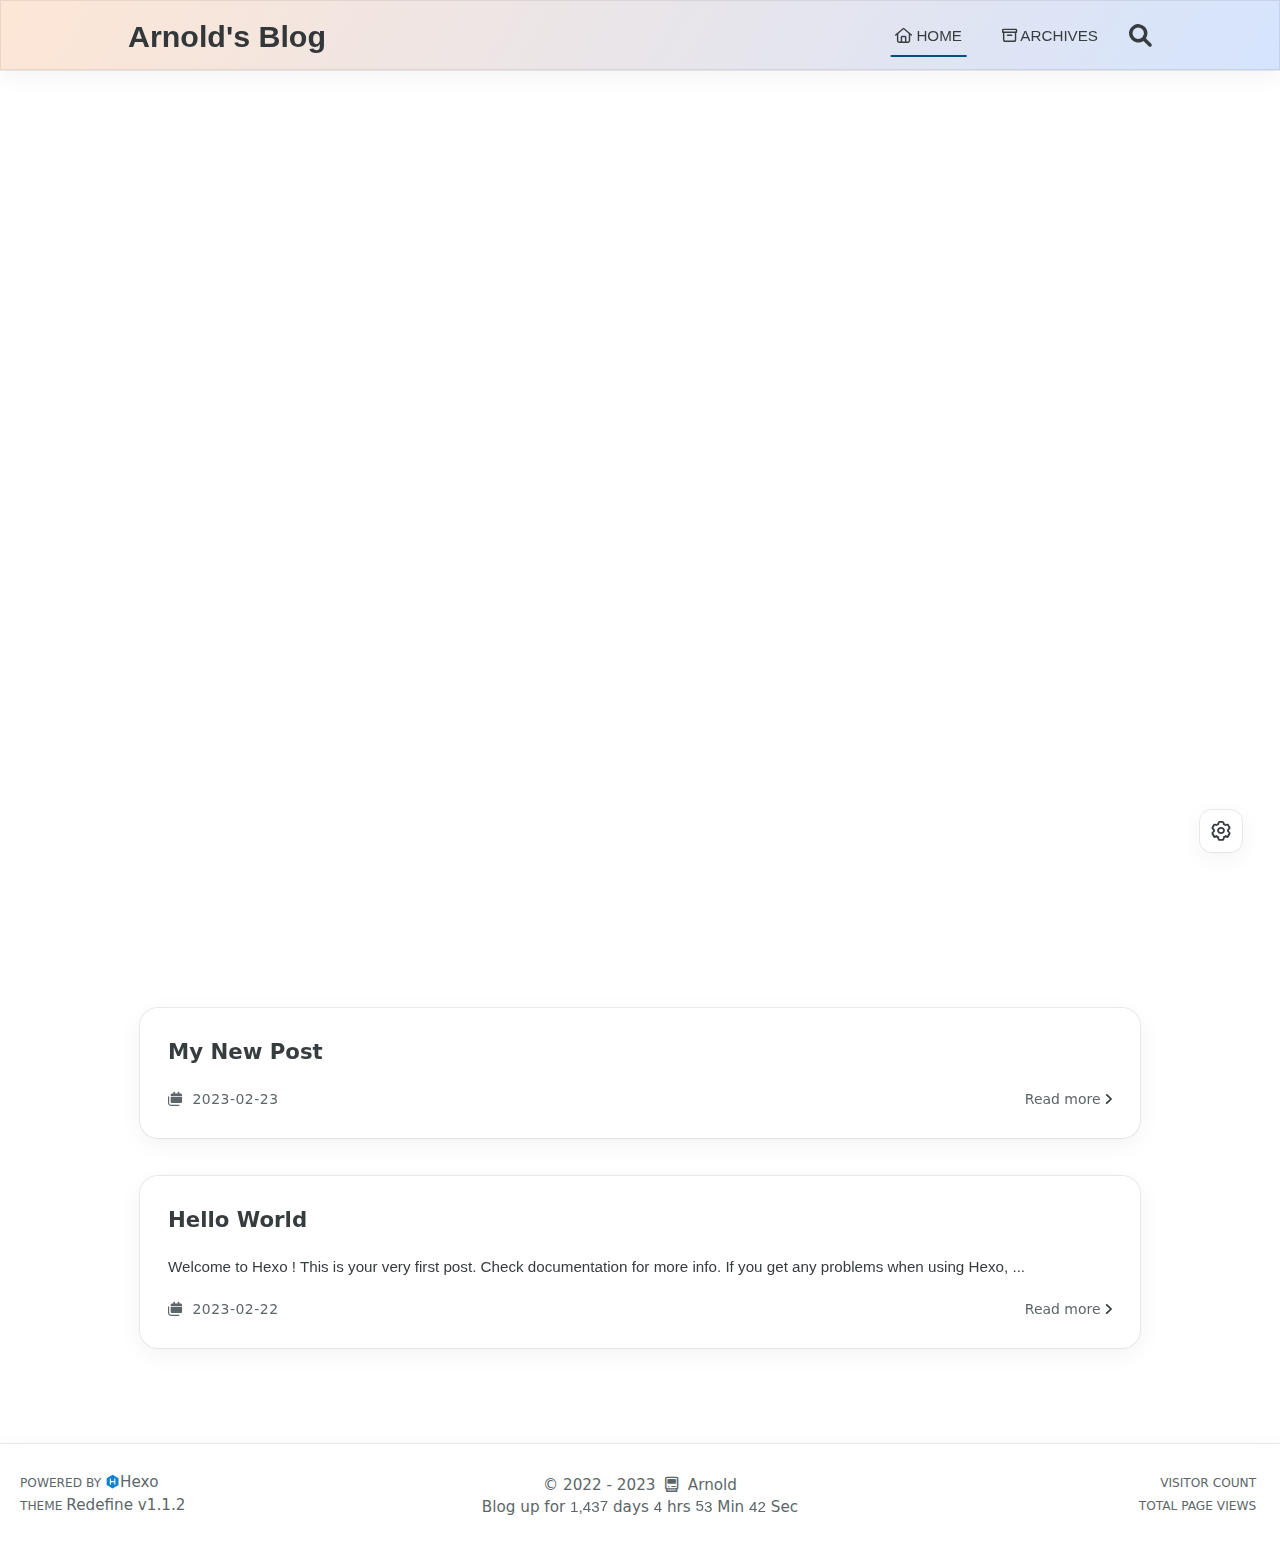
==== commit 9e1024cc: "Site updated: 2023-02-23 14:12:49" ====
--- a/index.html
+++ b/index.html
@@ -5,7 +5,7 @@
     <meta name="viewport" content="width=device-width, initial-scale=1">
     <meta name="keywords" content="Hexo Theme Redefine">
     <meta name="description" content="Hexo Theme Redefine">
-    <meta name="author" content="The Redefine Team">
+    <meta name="author" content="Arnold">
     <link rel="apple-touch-icon" sizes="180x180" href="/images/apple-touch-icon-redefine.png">
     <!--- Seo Part-->
     
@@ -17,21 +17,21 @@
     <meta property="og:title" content="Hexo">
     <meta property="og:description" content="Hexo Theme Redefine">
     <meta property="og:url" content="http://example.comindex.html">
-    <meta property="og:image" content="/images/redefine-logo.svg">
-    <meta property="og:site_name" content="Theme Redefine">
+    <meta property="og:image" content="/images/redefine-avatar.svg">
+    <meta property="og:site_name" content="Arnold&#39;s Blog">
     <meta name="twitter:card" content="summary_large_image">
     <meta name="twitter:title" content="Hexo">
     <meta name="twitter:description" content="Hexo Theme Redefine">
-    <meta name="twitter:image" content="/images/redefine-logo.svg">
+    <meta name="twitter:image" content="/images/redefine-avatar.svg">
     <!--- Icon Part-->
-    <link rel="icon" type="image/png" href="/images/redefine-logo.svg" sizes="192x192">
-    <link rel="apple-touch-icon" sizes="180x180" href="/images/redefine-logo.svg">
+    <link rel="icon" type="image/png" href="/images/redefine-avatar.svg" sizes="192x192">
+    <link rel="apple-touch-icon" sizes="180x180" href="/images/redefine-avatar.svg">
     <meta name="theme-color" content="#005080">
-    <link rel="shortcut icon" href="/images/redefine-logo.svg">
+    <link rel="shortcut icon" href="/images/redefine-avatar.svg">
     
     <title>
         
-        Theme Redefine
+        Arnold&#39;s Blog
     </title>
     
 <link rel="stylesheet" href="/css/style.css">
@@ -45,8 +45,8 @@
     
     <script id="hexo-configurations">
     let REDEFINE = window.REDEFINE || {};
-    REDEFINE.hexo_config = {"hostname":"example.com","root":"/","language":"en"};
-    REDEFINE.theme_config = {"toc":{"enable":true,"number":false,"expand_all":true,"init_open":true},"style":{"primary_color":"#005080","avatar":"/images/redefine-avatar.svg","favicon":"/images/redefine-logo.svg","article_img_align":"center","right_side_width":"210px","content_max_width":"1000px","nav_color":{"left":"#f78736","right":"#367df7","transparency":35},"hover":{"shadow":true,"scale":false},"first_screen":{"enable":true,"background_image":{"light":"https://evan.beee.top/img/wallhaven-wqery6-light.webp","dark":"https://evan.beee.top/img/wallhaven-wqery6-dark.webp"},"title_color":{"light":"#fff","dark":"#d1d1b6"},"description":"Theme Redefine","custom_font":{"enable":false,"font_family":null,"font_url":null}},"scroll":{"progress_bar":{"enable":true},"percent":{"enable":false}}},"local_search":{"enable":false,"preload":true},"code_block":{"copy":true,"style":"mac","custom_font":{"enable":false,"font_family":null,"font_url":null}},"pjax":{"enable":true},"lazyload":{"enable":true},"version":"1.1.2","friend_links":{"columns":2},"home_article":{"date_format":"auto","category":{"enable":true,"limit":3},"tag":{"enable":true,"limit":3}}};
+    REDEFINE.hexo_config = {"hostname":"example.com","root":"/","language":"en","path":"search.xml"};
+    REDEFINE.theme_config = {"toc":{"enable":true,"number":false,"expand_all":true,"init_open":true},"style":{"primary_color":"#005080","avatar":"/images/redefine-avatar.svg","favicon":"/images/redefine-avatar.svg","article_img_align":"center","right_side_width":"210px","content_max_width":"1000px","nav_color":{"left":"#f78736","right":"#367df7","transparency":35},"hover":{"shadow":true,"scale":false},"first_screen":{"enable":true,"background_image":{"light":"https://evan.beee.top/img/wallhaven-wqery6-light.webp","dark":"https://evan.beee.top/img/wallhaven-wqery6-dark.webp"},"title_color":{"light":"#fff","dark":"#d1d1b6"},"description":"Kill the boy, and let the man born.","custom_font":{"enable":false,"font_family":null,"font_url":null}},"scroll":{"progress_bar":{"enable":true},"percent":{"enable":false}}},"local_search":{"enable":true,"preload":true},"code_block":{"copy":true,"style":"simple","custom_font":{"enable":false,"font_family":null,"font_url":null}},"pjax":{"enable":true},"lazyload":{"enable":true},"version":"1.1.2","friend_links":{"columns":2},"home_article":{"date_format":"auto","category":{"enable":true,"limit":3},"tag":{"enable":true,"limit":3}}};
     REDEFINE.language_ago = {"second":"%s seconds ago","minute":"%s minutes ago","hour":"%s hours ago","day":"%s days ago","week":"%s weeks ago","month":"%s months ago","year":"%s years ago"};
   </script>
     
@@ -89,7 +89,7 @@
         <div class="first-screen-container flex-center">
     <div class="content flex-center">
         <div class="description fade-in-down-animation" >
-          Theme Redefine
+          Kill the boy, and let the man born.
         </div>
         
     </div>
@@ -107,7 +107,7 @@
             
             <a class="logo-title" href="/">
                 <h1>
-                Theme Redefine
+                Arnold&#39;s Blog
                 </h1>
             </a>
         </div>
@@ -133,11 +133,33 @@
                                 
                             </li>
                     
+                        
+                            <li class="menu-item">
+                                <!-- Menu -->
+                                <a class="" 
+                                    href="/archives"  >
+                                    
+                                        
+                                            <i class="fa-regular fa-archive"></i>
+                                        
+                                        ARCHIVES
+                                    
+                                </a>
+                                <!-- Submenu -->
+                                
+                            </li>
+                    
+                    
+                        <li class="menu-item search search-popup-trigger">
+                            <i class="fa-solid fa-magnifying-glass"></i>
+                        </li>
                     
                 </ul>
             </div>
             <!-- Mobile -->
             <div class="mobile">
+                
+                    <div class="icon-item search search-popup-trigger"><i class="fa-solid fa-magnifying-glass"></i></div>
                 
                 <div class="icon-item menu-bar">
                     <div class="menu-bar-middle"></div>
@@ -165,6 +187,21 @@
                     <!-- Submenu -->
                     
             
+                
+                    <li class="drawer-menu-item flex-center">
+                        <a class="" 
+                        href="/archives"  >
+                             
+                                
+                                    <i class="fa-regular fa-archive"></i>
+                                
+                                ARCHIVES
+                            
+                        </a>
+                    </li>
+                    <!-- Submenu -->
+                    
+            
 
         </ul>
     </div>
@@ -183,6 +220,42 @@
                 
                     <div class="home-content-container fade-in-down-animation">
     <ul class="home-article-list">
+        
+            <li class="home-article-item">
+
+                
+
+                
+
+                <h3 class="home-article-title">
+                    <a href="/2023/02/23/My-New-Post/">
+                        My New Post
+                    </a>
+                </h3>
+
+                <div class="home-article-content markdown-body">
+                    
+                        
+                    
+                </div>
+
+                <div class="home-article-meta-info-container">
+    <div class="home-article-meta-info">
+        <span><i class="fa-solid fa-calendars"></i>&nbsp;
+            <span class="home-article-date" data-date="Thu Feb 23 2023 11:35:43 GMT+0800">
+                
+                    2023-02-23
+                
+            </span>
+        </span>
+        
+        
+    </div>
+
+    <a href="/2023/02/23/My-New-Post/">Read more<span class="seo-reader-text">My New Post</span>&nbsp;<i class="fa-solid fa-angle-right"></i></a>
+</div>
+
+            </li>
         
             <li class="home-article-item">
 
@@ -250,7 +323,7 @@
               <span>2022</span>
               -
             
-            2023&nbsp;&nbsp;<i class="fa-regular fa-computer-classic"></i>&nbsp;&nbsp;<a href="/">The Redefine Team</a>
+            2023&nbsp;&nbsp;<i class="fa-regular fa-computer-classic"></i>&nbsp;&nbsp;<a href="/">Arnold</a>
         </div>
         
             <script async data-pjax src="//busuanzi.ibruce.info/busuanzi/2.3/busuanzi.pure.mini.js"></script>
@@ -358,6 +431,35 @@
 
 
     
+        <div class="search-pop-overlay">
+    <div class="popup search-popup">
+        <div class="search-header">
+          <span class="search-input-field-pre">
+            <i class="fa-solid fa-keyboard"></i>
+          </span>
+            <div class="search-input-container">
+                <input autocomplete="off"
+                       autocorrect="off"
+                       autocapitalize="off"
+                       placeholder="Search..."
+                       spellcheck="false"
+                       type="search"
+                       class="search-input"
+                >
+            </div>
+            <span class="popup-btn-close">
+                <i class="fa-solid fa-times"></i>
+            </span>
+        </div>
+        <div id="search-result">
+            <div id="no-result">
+                <i class="fa-solid fa-spinner fa-spin-pulse fa-5x fa-fw"></i>
+            </div>
+        </div>
+    </div>
+</div>
+
+    
 
 
 </main>
@@ -376,6 +478,10 @@
 
 <script src="/js/tools/dark-light-toggle.js"></script>
 
+
+
+    
+<script src="/js/tools/local-search.js"></script>
 
 
 
--- a/css/style.css
+++ b/css/style.css
@@ -1031,7 +1031,6 @@
   border-radius: 0px 0px 18px 18px;
   padding-bottom: 5px;
   overflow: auto;
-  border-top: 1px solid var(--shadow-color-1);
 }
 .highlight:hover::-webkit-scrollbar-thumb {
   border: 3px solid rgba(183,183,183,0.3);
@@ -1249,9 +1248,8 @@
   top: 0;
 }
 .highlight-container[data-rel] {
-  background: var(--third-background-color);
+  background: var(--highlight-background);
   border-radius: 18px;
-  box-shadow: var(--redefine-box-shadow-flat);
   padding-top: 20px;
   margin-top: 10px;
   position: relative;
@@ -1260,48 +1258,33 @@
   font-weight: bold;
   font-size: 16px;
   position: absolute;
-  top: 12px;
+  top: 16px;
   left: 50%;
   transform: translateX(-50%);
 }
 .highlight-container[data-rel] figcaption a {
   margin-left: 10px;
-}
-.highlight-container[data-rel]::before {
-  position: absolute;
-  content: attr(data-rel);
-  line-height: 38px;
-  border-radius: 50%;
-  box-shadow: none;
-  height: 12px;
-  left: 12px;
-  position: absolute;
-  width: auto;
-  margin-left: 80px;
-  top: 0;
-  color: var(--default-text-color);
-  font-weight: bold;
-  font-size: 16px;
 }
 .highlight-container[data-rel] .folded figure {
   height: 0 !important;
   width: 0 !important;
   overflow: hidden !important;
 }
-.highlight-container[data-rel]::after {
-  content: ' ';
+.highlight-container[data-rel]::before {
   position: absolute;
-  -webkit-border-radius: 50%;
-  border-radius: 50%;
-  background: #fc625d;
-  width: 12px;
+  content: attr(data-rel);
+  line-height: 42px;
+  border-radius: 18px;
+  box-shadow: none;
   height: 12px;
-  top: 0;
-  left: 20px;
-  margin-top: 13px;
-  -webkit-box-shadow: 20px 0px #fdbc40, 40px 0px #35cd4b;
-  box-shadow: 20px 0px #fdbc40, 40px 0px #35cd4b;
-  z-index: 3;
+  left: 4px;
+  position: absolute;
+  width: auto;
+  margin-left: 15px;
+  top: 2px;
+  color: var(--default-text-color);
+  font-weight: bold;
+  font-size: 16px;
 }
 :root {
   --background-color: #fff;
@@ -2050,6 +2033,997 @@
   opacity: 1;
   transition: all 0.1s linear;
 }
+:root {
+  --waline-font-size: 1rem;
+  --waline-white: #fff;
+  --waline-light-grey: #999;
+  --waline-dark-grey: #666;
+  --waline-theme-color: var(--primary-color);
+  --waline-active-color: #0068a6;
+  --waline-color: #444;
+  --waline-bgcolor: #fff;
+  --waline-bgcolor-light: #f8f8f8;
+  --waline-bgcolor-hover: #f0f0f0;
+  --waline-border-color: #ddd;
+  --waline-disable-bgcolor: #f8f8f8;
+  --waline-disable-color: #000;
+  --waline-code-bgcolor: #282c34;
+  --waline-bq-color: #f0f0f0;
+  --waline-avatar-size: 3.25rem;
+  --waline-m-avatar-size: calc(var(--waline-avatar-size) * 9 / 13);
+  --waline-badge-color: #3498db;
+  --waline-badge-font-size: 0.75em;
+  --waline-info-bgcolor: #f8f8f8;
+  --waline-info-color: #999;
+  --waline-info-font-size: 0.625em;
+  --waline-border: none;
+  --waline-avatar-radius: 28%;
+  --redefine-box-shadow: var(--redefine-box-shadow-flat);
+}
+[data-waline] {
+  font-size: var(--waline-font-size);
+  text-align: left;
+}
+[data-waline] * {
+  box-sizing: content-box;
+  line-height: 1.75;
+}
+[data-waline] p {
+  color: var(--waline-color);
+}
+[data-waline] a {
+  position: relative;
+  display: inline-block;
+  color: var(--waline-theme-color);
+  text-decoration: none;
+  word-break: break-word;
+  cursor: pointer;
+}
+[data-waline] a:hover {
+  color: var(--waline-active-color);
+}
+[data-waline] img {
+  max-width: 100%;
+  max-height: 400px;
+  border: none;
+}
+[data-waline] hr {
+  margin: 0.825em 0;
+  border-style: dashed;
+  border-color: var(--waline-bgcolor-light);
+}
+[data-waline] code,
+[data-waline] pre {
+  margin: 0;
+  padding: 0.2em 0.4em;
+  border-radius: 3px;
+  background: var(--waline-bgcolor-light);
+  font-size: 85%;
+}
+[data-waline] pre {
+  overflow: auto;
+  padding: 10px;
+  line-height: 1.45;
+}
+[data-waline] pre::-webkit-scrollbar {
+  width: 6px;
+  height: 6px;
+}
+[data-waline] pre::-webkit-scrollbar-track-piece:horizontal {
+  -webkit-border-radius: 14px;
+  border-radius: 14px;
+  background: rgba(0,0,0,0.1);
+}
+[data-waline] pre::-webkit-scrollbar-thumb:horizontal {
+  width: 6px;
+  -webkit-border-radius: 14px;
+  border-radius: 14px;
+  background: var(--waline-theme-color);
+}
+[data-waline] pre code {
+  padding: 0;
+  background: rgba(0,0,0,0);
+  color: var(--waline-color);
+  white-space: pre-wrap;
+  word-break: keep-all;
+}
+[data-waline] blockquote {
+  margin: 0.5em 0;
+  padding: 0.5em 0 0.5em 1em;
+  border-left: 8px solid var(--waline-bq-color);
+  color: var(--waline-dark-grey);
+}
+[data-waline] blockquote>p {
+  margin: 0;
+}
+[data-waline] ol,
+[data-waline] ul {
+  margin-left: 1.25em;
+  padding: 0;
+}
+[data-waline] input[type=checkbox],
+[data-waline] input[type=radio] {
+  display: inline-block;
+  vertical-align: middle;
+  margin-top: -2px;
+}
+.wl-btn {
+  display: inline-block;
+  vertical-align: middle;
+  min-width: 2.5em;
+  margin-bottom: 0;
+  padding: 0.5em 1em;
+  border: 1px solid var(--waline-border-color);
+  border-radius: 9px;
+  background: rgba(0,0,0,0);
+  color: var(--waline-color);
+  font-weight: 400;
+  font-size: 0.75em;
+  line-height: 1.5;
+  text-align: center;
+  white-space: nowrap;
+  cursor: pointer;
+  user-select: none;
+  transition-duration: 0.4s;
+  touch-action: manipulation;
+}
+.wl-btn:hover,
+.wl-btn:active {
+  border-color: var(--waline-theme-color);
+  color: var(--waline-theme-color);
+}
+.wl-btn:disabled {
+  border-color: var(--waline-border-color);
+  background: var(--waline-disable-bgcolor);
+  color: var(--waline-disable-color);
+  cursor: not-allowed;
+}
+.wl-btn.primary {
+  border-color: var(--waline-theme-color);
+  background: var(--waline-theme-color);
+  color: var(--waline-white);
+}
+.wl-btn.primary:hover,
+.wl-btn.primary:active {
+  border-color: var(--waline-active-color);
+  background: var(--waline-active-color);
+  color: var(--waline-white);
+}
+.wl-btn.primary:disabled {
+  border-color: var(--waline-border-color);
+  background: var(--waline-disable-bgcolor);
+  color: var(--waline-disable-color);
+  cursor: not-allowed;
+}
+.wl-loading {
+  text-align: center;
+}
+.wl-loading svg {
+  margin: 0 auto;
+}
+.wl-comment {
+  position: relative;
+  display: flex;
+  margin-bottom: 0.75em;
+}
+.wl-close {
+  position: absolute;
+  top: -4px;
+  right: -4px;
+  padding: 0;
+  border: none;
+  background: rgba(0,0,0,0);
+  line-height: 1;
+  cursor: pointer;
+}
+.wl-login-info {
+  max-width: 80px;
+  margin-top: 0.75em;
+  text-align: center;
+}
+.wl-logout-btn {
+  position: absolute;
+  top: -10px;
+  right: -10px;
+  padding: 3px;
+  border: none;
+  background: rgba(0,0,0,0);
+  line-height: 0;
+  cursor: pointer;
+}
+.wl-avatar {
+  position: relative;
+  width: var(--waline-avatar-size);
+  height: var(--waline-avatar-size);
+  margin: 0 auto;
+  border: var(--waline-border);
+  border-radius: var(--waline-avatar-radius);
+}
+@media (max-width: 720px) {
+  .wl-avatar {
+    width: var(--waline-m-avatar-size);
+    height: var(--waline-m-avatar-size);
+  }
+}
+.wl-avatar img {
+  width: 100%;
+  height: 100%;
+  border-radius: var(--waline-avatar-radius);
+}
+.wl-login-nick {
+  display: block;
+  color: var(--waline-theme-color);
+  font-size: 0.75em;
+  word-break: break-all;
+}
+.wl-panel {
+  position: relative;
+  flex-shrink: 1;
+  width: 100%;
+  margin: 0.5em;
+  border: var(--waline-border);
+  border-radius: 14px;
+  background: var(--waline-bgcolor);
+  box-shadow: var(--redefine-box-shadow-flat);
+}
+.wl-panel:hover {
+  box-shadow: var(--redefine-box-shadow-flat-hover);
+}
+.wl-header {
+  display: flex;
+  overflow: hidden;
+  padding: 0 4px;
+  border-bottom: 2px dashed var(--waline-border-color);
+  border-top-left-radius: 0.75em;
+  border-top-right-radius: 0.75em;
+}
+@media (max-width: 580px) {
+  .wl-header {
+    display: block;
+  }
+}
+.wl-header label {
+  min-width: 40px;
+  padding: 0.75em 0.5em;
+  color: var(--waline-color);
+  font-size: 0.75em;
+  text-align: center;
+}
+.wl-header input {
+  flex: 1;
+  width: 0;
+  padding: 0.5em;
+  background: rgba(0,0,0,0);
+  font-size: 0.625em;
+  resize: none;
+}
+.wl-header-item {
+  display: flex;
+  flex: 1;
+}
+@media (max-width: 580px) {
+  .wl-header-item:not(:last-child) {
+    border-bottom: 2px dashed var(--waline-border-color);
+  }
+}
+.wl-header-1 .wl-header-item {
+  width: 100%;
+}
+.wl-header-2 .wl-header-item {
+  width: 50%;
+}
+@media (max-width: 580px) {
+  .wl-header-2 .wl-header-item {
+    flex: 0;
+    width: 100%;
+  }
+}
+.wl-header-3 .wl-header-item {
+  width: 33.33%;
+}
+@media (max-width: 580px) {
+  .wl-header-3 .wl-header-item {
+    width: 100%;
+  }
+}
+.wl-editor,
+.wl-input {
+  max-width: 100%;
+  border: none;
+  color: var(--waline-color);
+  outline: none;
+  transition: all 0.25s ease;
+}
+.wl-editor:focus,
+.wl-input:focus {
+  background: var(--waline-bgcolor-light);
+}
+.wl-editor {
+  position: relative;
+  width: calc(100% - 1em);
+  min-height: 8.75em;
+  margin: 0.75em 0.5em;
+  border-radius: 0.5em;
+  background: rgba(0,0,0,0);
+  font-size: 0.875em;
+  resize: vertical;
+}
+.wl-preview {
+  padding: 0 0.5em 0.5em;
+}
+.wl-preview h4 {
+  margin: 0.25em;
+  font-weight: bold;
+  font-size: 0.9375em;
+}
+.wl-preview .wl-content {
+  min-height: 1.25em;
+  padding: 0.25em;
+  word-break: break-word;
+  hyphens: auto;
+}
+.wl-preview .wl-content>*:first-child {
+  margin-top: 0;
+}
+.wl-preview .wl-content>*:last-child {
+  margin-bottom: 0;
+}
+.wl-footer {
+  position: relative;
+  display: flex;
+  flex-wrap: wrap;
+  margin: 0.5em 0.75em;
+}
+.wl-actions {
+  display: flex;
+  flex: 2;
+  align-items: center;
+}
+.wl-action {
+  display: inline-flex;
+  align-items: center;
+  justify-content: center;
+  width: 1.5em;
+  height: 1.5em;
+  margin: 2px;
+  padding: 0;
+  border: none;
+  background: rgba(0,0,0,0);
+  color: var(--waline-color);
+  font-size: 16px;
+  cursor: pointer;
+}
+.wl-action:hover {
+  color: var(--waline-theme-color);
+}
+.wl-action.actived {
+  color: var(--waline-active-color);
+}
+#wl-image-upload {
+  display: none;
+}
+#wl-image-upload:focus+label {
+  color: var(--waline-color);
+}
+#wl-image-upload:focus-visible+label {
+  outline: -webkit-focus-ring-color auto 1px;
+}
+.wl-info {
+  display: flex;
+  flex: 3;
+  align-items: center;
+  justify-content: flex-end;
+}
+.wl-info .wl-text-number {
+  color: var(--waline-info-color);
+  font-size: 0.75em;
+}
+.wl-info .wl-text-number .illegal {
+  color: #f00;
+}
+.wl-info button {
+  margin-left: 0.75em;
+}
+.wl-info button svg {
+  display: block;
+  margin: 0 auto;
+  line-height: 18px;
+}
+.wl-emoji-popup {
+  position: absolute;
+  top: 100%;
+  left: 1.25em;
+  z-index: 10;
+  max-width: 526px;
+  border: var(--waline-border);
+  border-radius: 14px;
+  background: var(--waline-bgcolor);
+  box-shadow: var(--redefine-box-shadow-flat);
+  opacity: 0;
+  visibility: hidden;
+  transition: transform 0.2s ease-out, opacity 0.2s ease-out;
+  transform: scale(0.9, 0.9);
+  transform-origin: 0 0;
+}
+.wl-emoji-popup.display {
+  opacity: 1;
+  visibility: visible;
+  transform: none;
+}
+.wl-emoji-popup button {
+  display: inline-block;
+  vertical-align: middle;
+  width: 2em;
+  margin: 0.125em;
+  padding: 0;
+  border-width: 0;
+  background: rgba(0,0,0,0);
+  font-size: inherit;
+  line-height: 2;
+  text-align: center;
+  cursor: pointer;
+}
+.wl-emoji-popup button:hover {
+  background: var(--waline-bgcolor-hover);
+}
+.wl-emoji-popup .wl-emoji {
+  display: inline-block;
+  vertical-align: middle;
+  max-width: 1.5em;
+  max-height: 1.5em;
+}
+.wl-emoji-popup .wl-tab-wrapper {
+  overflow-y: auto;
+  max-height: 145px;
+  padding: 0.5em;
+}
+.wl-emoji-popup .wl-tab-wrapper::-webkit-scrollbar {
+  width: 6px;
+  height: 6px;
+}
+.wl-emoji-popup .wl-tab-wrapper::-webkit-scrollbar-track-piece:vertical {
+  -webkit-border-radius: 14px;
+  border-radius: 14px;
+  background: rgba(0,0,0,0.1);
+}
+.wl-emoji-popup .wl-tab-wrapper::-webkit-scrollbar-thumb:vertical {
+  width: 6px;
+  -webkit-border-radius: 14px;
+  border-radius: 14px;
+  background: var(--waline-theme-color);
+}
+.wl-emoji-popup .wl-tabs {
+  position: relative;
+  overflow-x: scroll;
+  height: 2em;
+  padding: 0 6px 1px;
+  white-space: nowrap;
+}
+.wl-emoji-popup .wl-tabs::before {
+  content: " ";
+  position: absolute;
+  top: 0;
+  right: 0;
+  left: 0;
+  z-index: 2;
+  height: 1px;
+  background: var(--waline-border-color);
+}
+.wl-emoji-popup .wl-tabs::-webkit-scrollbar {
+  width: 6px;
+  height: 6px;
+}
+.wl-emoji-popup .wl-tabs::-webkit-scrollbar-track-piece:horizontal {
+  -webkit-border-radius: 14px;
+  border-radius: 14px;
+  background: rgba(0,0,0,0.1);
+}
+.wl-emoji-popup .wl-tabs::-webkit-scrollbar-thumb:horizontal {
+  height: 6px;
+  -webkit-border-radius: 14px;
+  border-radius: 14px;
+  background: var(--waline-theme-color);
+}
+.wl-emoji-popup .wl-tab {
+  position: relative;
+  margin: 0;
+  padding: 0 0.5em;
+}
+.wl-emoji-popup .wl-tab.active {
+  z-index: 3;
+  border: 1px solid var(--waline-border-color);
+  border-top-width: 0;
+  border-bottom-right-radius: 6px;
+  border-bottom-left-radius: 6px;
+  background: var(--waline-bgcolor);
+}
+.wl-gif-popup {
+  position: absolute;
+  top: 100%;
+  left: 1.25em;
+  z-index: 10;
+  width: calc(100% - 3em);
+  padding: 0.75em 0.75em 0.25em;
+  border: var(--waline-border);
+  border-radius: 14px;
+  background: var(--waline-bgcolor);
+  box-shadow: var(--redefine-box-shadow-flat);
+  opacity: 0;
+  visibility: hidden;
+  transition: transform 0.2s ease-out, opacity 0.2s ease-out;
+  transform: scale(0.9, 0.9);
+  transform-origin: 0 0;
+}
+.wl-gif-popup.display {
+  opacity: 1;
+  visibility: visible;
+  transform: none;
+}
+.wl-gif-popup input {
+  box-sizing: border-box;
+  width: 100%;
+  margin-bottom: 10px;
+  padding: 3px 5px;
+  border: var(--waline-border);
+}
+.wl-gif-popup img {
+  display: block;
+  box-sizing: border-box;
+  width: 100%;
+  border-width: 2px;
+  border-style: solid;
+  border-color: #fff;
+  cursor: pointer;
+}
+.wl-gif-popup img:hover {
+  border-color: var(--waline-theme-color);
+  border-radius: 2px;
+}
+.wl-gallery {
+  display: flex;
+  overflow-y: auto;
+  max-height: 80vh;
+}
+.wl-gallery-column {
+  display: flex;
+  flex: 1;
+  flex-direction: column;
+  height: -webkit-max-content;
+  height: -moz-max-content;
+  height: max-content;
+}
+.wl-cards .wl-item {
+  position: relative;
+  display: flex;
+  padding: 0.5em;
+}
+.wl-cards .wl-item:last-child .wl-card {
+  border-bottom: none;
+}
+.wl-cards .wl-card .wl-item {
+  padding-right: 0;
+}
+.wl-cards .wl-user {
+  --avatar-size: var(--waline-avatar-size);
+  position: relative;
+  margin-right: 0.75em;
+}
+@media (max-width: 720px) {
+  .wl-cards .wl-user {
+    --avatar-size: var(--waline-m-avatar-size);
+  }
+}
+.wl-cards .wl-user img {
+  width: var(--avatar-size);
+  height: var(--avatar-size);
+  border-radius: var(--waline-avatar-radius);
+  box-shadow: var(--redefine-box-shadow);
+}
+.wl-cards .wl-user .verified-icon {
+  position: absolute;
+  top: calc(var(--avatar-size) * 3 / 4);
+  left: calc(var(--avatar-size) * 3 / 4);
+  border-radius: 50%;
+  background: var(--waline-bgcolor);
+  box-shadow: var(--redefine-box-shadow);
+}
+.wl-card {
+  flex: 1;
+  width: 0;
+  padding-bottom: 0.5em;
+  border-bottom: 1px dashed var(--waline-border-color);
+}
+.wl-card:first-child {
+  margin-left: 1em;
+}
+.wl-card .wl-head {
+  line-height: 1.5;
+}
+.wl-card .wl-nick {
+  position: relative;
+  display: inline-block;
+  margin-right: 0.5em;
+  font-weight: bold;
+  font-size: 0.875em;
+  line-height: 1;
+  text-decoration: none;
+}
+.wl-card .wl-nick svg {
+  position: relative;
+  bottom: -0.125em;
+  line-height: 1;
+}
+.wl-card span.wl-nick {
+  color: var(--waline-dark-grey);
+}
+.wl-card .wl-badge {
+  display: inline-block;
+  margin-right: 1em;
+  padding: 0 0.3em;
+  border: 1px solid var(--waline-badge-color);
+  border-radius: 4px;
+  color: var(--waline-badge-color);
+  font-size: var(--waline-badge-font-size);
+}
+.wl-card .wl-time {
+  margin-right: 0.875em;
+  color: var(--waline-info-color);
+  font-size: 0.75em;
+}
+.wl-card .wl-meta {
+  position: relative;
+  line-height: 1;
+}
+.wl-card .wl-meta>span {
+  display: inline-block;
+  margin-right: 0.25em;
+  padding: 2px 4px;
+  border-radius: 0.2em;
+  background: var(--waline-info-bgcolor);
+  color: var(--waline-info-color);
+  font-size: var(--waline-info-font-size);
+  line-height: 1.5;
+}
+.wl-card .wl-meta>span:empty {
+  display: none;
+}
+.wl-card .wl-comment-actions {
+  float: right;
+}
+.wl-card .wl-delete,
+.wl-card .wl-like,
+.wl-card .wl-reply,
+.wl-card .wl-edit {
+  display: inline-flex;
+  align-items: center;
+  padding: 4px;
+  border: none;
+  background: rgba(0,0,0,0);
+  color: var(--waline-color);
+  line-height: 1;
+  cursor: pointer;
+  transition: color 0.2s ease;
+}
+.wl-card .wl-delete:hover,
+.wl-card .wl-like:hover,
+.wl-card .wl-reply:hover,
+.wl-card .wl-edit:hover {
+  color: var(--waline-theme-color);
+}
+.wl-card .wl-delete.active,
+.wl-card .wl-like.active,
+.wl-card .wl-reply.active,
+.wl-card .wl-edit.active {
+  color: var(--waline-active-color);
+}
+.wl-card .wl-content {
+  position: relative;
+  margin-bottom: 0.75em;
+  padding-top: 0.625em;
+  font-size: 0.875em;
+  line-height: 2;
+  word-wrap: break-word;
+}
+.wl-card .wl-content.expand {
+  overflow: hidden;
+  max-height: 8em;
+  cursor: pointer;
+}
+.wl-card .wl-content.expand::before {
+  content: "";
+  position: absolute;
+  top: 0;
+  bottom: 3.15em;
+  left: 0;
+  z-index: 999;
+  display: block;
+  width: 100%;
+  background: linear-gradient(180deg, #000, rgba(255,255,255,0.9));
+}
+.wl-card .wl-content.expand::after {
+  content: attr(data-expand);
+  position: absolute;
+  bottom: 0;
+  left: 0;
+  z-index: 999;
+  display: block;
+  width: 100%;
+  height: 3.15em;
+  background: rgba(255,255,255,0.9);
+  color: #828586;
+  line-height: 3.15em;
+  text-align: center;
+}
+.wl-card .wl-content>*:first-child {
+  margin-top: 0;
+}
+.wl-card .wl-content>*:last-child {
+  margin-bottom: 0;
+}
+.wl-card .wl-admin-actions {
+  margin: 8px 0;
+  font-size: 12px;
+  text-align: right;
+}
+.wl-card .wl-comment-status {
+  margin: 0 8px;
+}
+.wl-card .wl-comment-status .wl-btn {
+  border-radius: 0;
+}
+.wl-card .wl-comment-status .wl-btn:first-child {
+  border-right: 0;
+  border-radius: 9px 0 0 9px;
+}
+.wl-card .wl-comment-status .wl-btn:last-child {
+  border-left: 0;
+  border-radius: 0 9px 9px 0;
+}
+.wl-card .wl-quote {
+  border-left: 1px dashed rgba(237,237,237,0.5);
+}
+.wl-card .wl-quote .wl-user {
+  --avatar-size: var(--waline-m-avatar-size);
+}
+.wl-close-icon {
+  color: var(--waline-border-color);
+}
+.wl-content .vemoji,
+.wl-content .wl-emoji {
+  display: inline-block;
+  vertical-align: baseline;
+  height: 1.25em;
+  margin: -0.125em 0.25em;
+}
+.wl-content .wl-tex {
+  background: var(--waline-info-bgcolor);
+  color: var(--waline-info-color);
+}
+.wl-content span.wl-tex {
+  display: inline-block;
+  margin-right: 0.25em;
+  padding: 2px 4px;
+  border-radius: 0.2em;
+  font-size: var(--waline-info-font-size);
+  line-height: 1.5;
+}
+.wl-content p.wl-tex {
+  text-align: center;
+}
+.wl-content .katex-display {
+  overflow: auto hidden;
+  -webkit-overflow-scrolling: touch;
+  padding-top: 0.2em;
+  padding-bottom: 0.2em;
+}
+.wl-content .katex-display::-webkit-scrollbar {
+  height: 3px;
+}
+.wl-content .katex-error {
+  color: #f00;
+}
+.wl-count {
+  flex: 1;
+  font-weight: bold;
+  font-size: 1.25em;
+}
+.wl-empty {
+  overflow: auto;
+  padding: 1.25em;
+  color: var(--waline-color);
+  text-align: center;
+}
+.wl-operation {
+  text-align: center;
+}
+.wl-operation button {
+  margin: 1em 0;
+}
+.wl-power {
+  padding: 0.5em 0;
+  color: var(--waline-light-grey);
+  font-size: var(--waline-info-font-size);
+  text-align: right;
+}
+.wl-meta-head {
+  display: flex;
+  flex-direction: row;
+  align-items: center;
+  padding: 0.375em;
+}
+ul.wl-sort {
+  margin: 0;
+  list-style-type: none;
+}
+.wl-sort li {
+  display: inline-block;
+  color: var(--waline-info-color);
+  font-size: 0.75em;
+  cursor: pointer;
+}
+.wl-sort li+li {
+  margin-left: 1em;
+}
+.wl-sort li.active {
+  color: var(--waline-theme-color);
+}
+.wl-content pre,
+.wl-content pre[class*=language-] {
+  overflow: auto;
+  margin: 0.75rem 0;
+  padding: 1rem 1.25rem;
+  border-radius: 14px;
+  background: var(--waline-code-bgcolor);
+  line-height: 1.4;
+}
+.wl-content pre code,
+.wl-content pre[class*=language-] code {
+  padding: 0;
+  border-radius: 0;
+  background: rgba(0,0,0,0) !important;
+  color: #bbb;
+}
+.wl-content code[class*=language-],
+.wl-content pre[class*=language-] {
+  background: none;
+  color: #ccc;
+  font-size: 1em;
+  font-family: Consolas, Monaco, "Andale Mono", "Ubuntu Mono", monospace;
+  text-align: left;
+  white-space: pre;
+  word-spacing: normal;
+  word-wrap: normal;
+  word-break: normal;
+  tab-size: 4;
+  hyphens: none;
+}
+.wl-content pre[class*=language-] {
+  overflow: auto;
+}
+.wl-content :not(pre)>code[class*=language-],
+.wl-content pre[class*=language-] {
+  background: #2d2d2d;
+}
+.wl-content :not(pre)>code[class*=language-] {
+  padding: 0.1em;
+  border-radius: 0.3em;
+  white-space: normal;
+}
+.wl-content .token.comment,
+.wl-content .token.block-comment,
+.wl-content .token.prolog,
+.wl-content .token.doctype,
+.wl-content .token.cdata {
+  color: #999;
+}
+.wl-content .token.punctuation {
+  color: #ccc;
+}
+.wl-content .token.tag,
+.wl-content .token.attr-name,
+.wl-content .token.namespace,
+.wl-content .token.deleted {
+  color: #e2777a;
+}
+.wl-content .token.function-name {
+  color: #6196cc;
+}
+.wl-content .token.boolean,
+.wl-content .token.number,
+.wl-content .token.function {
+  color: #f08d49;
+}
+.wl-content .token.property,
+.wl-content .token.class-name,
+.wl-content .token.constant,
+.wl-content .token.symbol {
+  color: #f8c555;
+}
+.wl-content .token.selector,
+.wl-content .token.important,
+.wl-content .token.atrule,
+.wl-content .token.keyword,
+.wl-content .token.builtin {
+  color: #cc99cd;
+}
+.wl-content .token.string,
+.wl-content .token.char,
+.wl-content .token.attr-value,
+.wl-content .token.regex,
+.wl-content .token.variable {
+  color: #7ec699;
+}
+.wl-content .token.operator,
+.wl-content .token.entity,
+.wl-content .token.url {
+  color: #67cdcc;
+}
+.wl-content .token.important,
+.wl-content .token.bold {
+  font-weight: bold;
+}
+.wl-content .token.italic {
+  font-style: italic;
+}
+.wl-content .token.entity {
+  cursor: help;
+}
+.wl-content .token.inserted {
+  color: #008000;
+}
+.wl-recent-item p {
+  display: inline;
+}
+.wl-meta > span::before {
+  content: "";
+  display: inline-block;
+  width: 1em;
+  height: 1em;
+  margin-right: 2px;
+  background-position: center center;
+  background-repeat: no-repeat;
+}
+.wl-meta > .wl-addr::before {
+  background-image: url("data:image/svg+xml,%3Csvg xmlns='http://www.w3.org/2000/svg' viewBox='0 0 512 512' fill='%23999'%3E%3Cpath d='M444.52 3.52 28.74 195.42c-47.97 22.39-31.98 92.75 19.19 92.75h175.91v175.91c0 51.17 70.36 67.17 92.75 19.19l191.9-415.78c15.99-38.39-25.59-79.97-63.97-63.97z'/%3E%3C/svg%3E");
+}
+.wl-meta > .wl-os::before,
+.wl-meta > .wl-browser::before {
+  background-image: url("data:image/svg+xml,%3Csvg xmlns='http://www.w3.org/2000/svg' viewBox='0 0 512 512' fill='%23999'%3E%3Cpath d='M464 32H48C21.5 32 0 53.5 0 80v352c0 26.5 21.5 48 48 48h416c26.5 0 48-21.5 48-48V80c0-26.5-21.5-48-48-48zm0 394c0 3.3-2.7 6-6 6H54c-3.3 0-6-2.7-6-6V192h416v234z'/%3E%3C/svg%3E");
+}
+.wl-meta > .wl-os[data-value^="windows"i]::before {
+  background-image: url("data:image/svg+xml,%3Csvg xmlns='http://www.w3.org/2000/svg' viewBox='0 0 448 512' fill='%23999'%3E%3Cpath d='m0 93.7 183.6-25.3v177.4H0V93.7zm0 324.6 183.6 25.3V268.4H0v149.9zm203.8 28L448 480V268.4H203.8v177.9zm0-380.6v180.1H448V32L203.8 65.7z'/%3E%3C/svg%3E");
+}
+.wl-meta > .wl-os[data-value^="mac"i]::before,
+.wl-meta > .wl-os[data-value^="ios"i]::before,
+.wl-meta > .wl-os[data-value^="iphone"i]::before,
+.wl-meta > .wl-os[data-value^="ipad"i]::before {
+  background-image: url("data:image/svg+xml,%3Csvg xmlns='http://www.w3.org/2000/svg' viewBox='0 0 384 512' fill='%23999'%3E%3Cpath d='M318.7 268.7c-.2-36.7 16.4-64.4 50-84.8-18.8-26.9-47.2-41.7-84.7-44.6-35.5-2.8-74.3 20.7-88.5 20.7-15 0-49.4-19.7-76.4-19.7C63.3 141.2 4 184.8 4 273.5q0 39.3 14.4 81.2c12.8 36.7 59 126.7 107.2 125.2 25.2-.6 43-17.9 75.8-17.9 31.8 0 48.3 17.9 76.4 17.9 48.6-.7 90.4-82.5 102.6-119.3-65.2-30.7-61.7-90-61.7-91.9zm-56.6-164.2c27.3-32.4 24.8-61.9 24-72.5-24.1 1.4-52 16.4-67.9 34.9-17.5 19.8-27.8 44.3-25.6 71.9 26.1 2 49.9-11.4 69.5-34.3z'/%3E%3C/svg%3E");
+}
+.wl-meta > .wl-os[data-value^="linux"i]::before {
+  background-image: url("data:image/svg+xml,%3Csvg xmlns='http://www.w3.org/2000/svg' viewBox='0 0 448 512' fill='%23999'%3E%3Cpath d='M220.8 123.3c1 .5 1.8 1.7 3 1.7 1.1 0 2.8-.4 2.9-1.5.2-1.4-1.9-2.3-3.2-2.9-1.7-.7-3.9-1-5.5-.1-.4.2-.8.7-.6 1.1.3 1.3 2.3 1.1 3.4 1.7zm-21.9 1.7c1.2 0 2-1.2 3-1.7 1.1-.6 3.1-.4 3.5-1.6.2-.4-.2-.9-.6-1.1-1.6-.9-3.8-.6-5.5.1-1.3.6-3.4 1.5-3.2 2.9.1 1 1.8 1.5 2.8 1.4zM420 403.8c-3.6-4-5.3-11.6-7.2-19.7-1.8-8.1-3.9-16.8-10.5-22.4-1.3-1.1-2.6-2.1-4-2.9-1.3-.8-2.7-1.5-4.1-2 9.2-27.3 5.6-54.5-3.7-79.1-11.4-30.1-31.3-56.4-46.5-74.4-17.1-21.5-33.7-41.9-33.4-72C311.1 85.4 315.7.1 234.8 0 132.4-.2 158 103.4 156.9 135.2c-1.7 23.4-6.4 41.8-22.5 64.7-18.9 22.5-45.5 58.8-58.1 96.7-6 17.9-8.8 36.1-6.2 53.3-6.5 5.8-11.4 14.7-16.6 20.2-4.2 4.3-10.3 5.9-17 8.3s-14 6-18.5 14.5c-2.1 3.9-2.8 8.1-2.8 12.4 0 3.9.6 7.9 1.2 11.8 1.2 8.1 2.5 15.7.8 20.8-5.2 14.4-5.9 24.4-2.2 31.7 3.8 7.3 11.4 10.5 20.1 12.3 17.3 3.6 40.8 2.7 59.3 12.5 19.8 10.4 39.9 14.1 55.9 10.4 11.6-2.6 21.1-9.6 25.9-20.2 12.5-.1 26.3-5.4 48.3-6.6 14.9-1.2 33.6 5.3 55.1 4.1.6 2.3 1.4 4.6 2.5 6.7v.1c8.3 16.7 23.8 24.3 40.3 23 16.6-1.3 34.1-11 48.3-27.9 13.6-16.4 36-23.2 50.9-32.2 7.4-4.5 13.4-10.1 13.9-18.3.4-8.2-4.4-17.3-15.5-29.7zM223.7 87.3c9.8-22.2 34.2-21.8 44-.4 6.5 14.2 3.6 30.9-4.3 40.4-1.6-.8-5.9-2.6-12.6-4.9 1.1-1.2 3.1-2.7 3.9-4.6 4.8-11.8-.2-27-9.1-27.3-7.3-.5-13.9 10.8-11.8 23-4.1-2-9.4-3.5-13-4.4-1-6.9-.3-14.6 2.9-21.8zM183 75.8c10.1 0 20.8 14.2 19.1 33.5-3.5 1-7.1 2.5-10.2 4.6 1.2-8.9-3.3-20.1-9.6-19.6-8.4.7-9.8 21.2-1.8 28.1 1 .8 1.9-.2-5.9 5.5-15.6-14.6-10.5-52.1 8.4-52.1zm-13.6 60.7c6.2-4.6 13.6-10 14.1-10.5 4.7-4.4 13.5-14.2 27.9-14.2 7.1 0 15.6 2.3 25.9 8.9 6.3 4.1 11.3 4.4 22.6 9.3 8.4 3.5 13.7 9.7 10.5 18.2-2.6 7.1-11 14.4-22.7 18.1-11.1 3.6-19.8 16-38.2 14.9-3.9-.2-7-1-9.6-2.1-8-3.5-12.2-10.4-20-15-8.6-4.8-13.2-10.4-14.7-15.3-1.4-4.9 0-9 4.2-12.3zm3.3 334c-2.7 35.1-43.9 34.4-75.3 18-29.9-15.8-68.6-6.5-76.5-21.9-2.4-4.7-2.4-12.7 2.6-26.4v-.2c2.4-7.6.6-16-.6-23.9-1.2-7.8-1.8-15 .9-20 3.5-6.7 8.5-9.1 14.8-11.3 10.3-3.7 11.8-3.4 19.6-9.9 5.5-5.7 9.5-12.9 14.3-18 5.1-5.5 10-8.1 17.7-6.9 8.1 1.2 15.1 6.8 21.9 16l19.6 35.6c9.5 19.9 43.1 48.4 41 68.9zm-1.4-25.9c-4.1-6.6-9.6-13.6-14.4-19.6 7.1 0 14.2-2.2 16.7-8.9 2.3-6.2 0-14.9-7.4-24.9-13.5-18.2-38.3-32.5-38.3-32.5-13.5-8.4-21.1-18.7-24.6-29.9s-3-23.3-.3-35.2c5.2-22.9 18.6-45.2 27.2-59.2 2.3-1.7.8 3.2-8.7 20.8-8.5 16.1-24.4 53.3-2.6 82.4.6-20.7 5.5-41.8 13.8-61.5 12-27.4 37.3-74.9 39.3-112.7 1.1.8 4.6 3.2 6.2 4.1 4.6 2.7 8.1 6.7 12.6 10.3 12.4 10 28.5 9.2 42.4 1.2 6.2-3.5 11.2-7.5 15.9-9 9.9-3.1 17.8-8.6 22.3-15 7.7 30.4 25.7 74.3 37.2 95.7 6.1 11.4 18.3 35.5 23.6 64.6 3.3-.1 7 .4 10.9 1.4 13.8-35.7-11.7-74.2-23.3-84.9-4.7-4.6-4.9-6.6-2.6-6.5 12.6 11.2 29.2 33.7 35.2 59 2.8 11.6 3.3 23.7.4 35.7 16.4 6.8 35.9 17.9 30.7 34.8-2.2-.1-3.2 0-4.2 0 3.2-10.1-3.9-17.6-22.8-26.1-19.6-8.6-36-8.6-38.3 12.5-12.1 4.2-18.3 14.7-21.4 27.3-2.8 11.2-3.6 24.7-4.4 39.9-.5 7.7-3.6 18-6.8 29-32.1 22.9-76.7 32.9-114.3 7.2zm257.4-11.5c-.9 16.8-41.2 19.9-63.2 46.5-13.2 15.7-29.4 24.4-43.6 25.5s-26.5-4.8-33.7-19.3c-4.7-11.1-2.4-23.1 1.1-36.3 3.7-14.2 9.2-28.8 9.9-40.6.8-15.2 1.7-28.5 4.2-38.7 2.6-10.3 6.6-17.2 13.7-21.1.3-.2.7-.3 1-.5.8 13.2 7.3 26.6 18.8 29.5 12.6 3.3 30.7-7.5 38.4-16.3 9-.3 15.7-.9 22.6 5.1 9.9 8.5 7.1 30.3 17.1 41.6 10.6 11.6 14 19.5 13.7 24.6zM173.3 148.7c2 1.9 4.7 4.5 8 7.1 6.6 5.2 15.8 10.6 27.3 10.6 11.6 0 22.5-5.9 31.8-10.8 4.9-2.6 10.9-7 14.8-10.4s5.9-6.3 3.1-6.6-2.6 2.6-6 5.1c-4.4 3.2-9.7 7.4-13.9 9.8-7.4 4.2-19.5 10.2-29.9 10.2s-18.7-4.8-24.9-9.7c-3.1-2.5-5.7-5-7.7-6.9-1.5-1.4-1.9-4.6-4.3-4.9-1.4-.1-1.8 3.7 1.7 6.5z'/%3E%3C/svg%3E");
+}
+.wl-meta > .wl-os[data-value^="ubuntu"i]::before {
+  background-image: url("data:image/svg+xml,%3Csvg xmlns='http://www.w3.org/2000/svg' viewBox='0 0 496 512' fill='%23999'%3E%3Cpath d='M248 8C111 8 0 119 0 256s111 248 248 248 248-111 248-248S385 8 248 8zm52.7 93c8.8-15.2 28.3-20.5 43.5-11.7 15.3 8.8 20.5 28.3 11.7 43.6-8.8 15.2-28.3 20.5-43.5 11.7-15.3-8.9-20.5-28.4-11.7-43.6zM87.4 287.9c-17.6 0-31.9-14.3-31.9-31.9 0-17.6 14.3-31.9 31.9-31.9 17.6 0 31.9 14.3 31.9 31.9 0 17.6-14.3 31.9-31.9 31.9zm28.1 3.1c22.3-17.9 22.4-51.9 0-69.9 8.6-32.8 29.1-60.7 56.5-79.1l23.7 39.6c-51.5 36.3-51.5 112.5 0 148.8L172 370c-27.4-18.3-47.8-46.3-56.5-79zm228.7 131.7c-15.3 8.8-34.7 3.6-43.5-11.7-8.8-15.3-3.6-34.8 11.7-43.6 15.2-8.8 34.7-3.6 43.5 11.7 8.8 15.3 3.6 34.8-11.7 43.6zm.3-69.5c-26.7-10.3-56.1 6.6-60.5 35-5.2 1.4-48.9 14.3-96.7-9.4l22.5-40.3c57 26.5 123.4-11.7 128.9-74.4l46.1.7c-2.3 34.5-17.3 65.5-40.3 88.4zm-5.9-105.3c-5.4-62-71.3-101.2-128.9-74.4l-22.5-40.3c47.9-23.7 91.5-10.8 96.7-9.4 4.4 28.3 33.8 45.3 60.5 35 23.1 22.9 38 53.9 40.2 88.5l-46 .6z'/%3E%3C/svg%3E");
+}
+.wl-meta > .wl-os[data-value^="android"i]::before {
+  background-image: url("data:image/svg+xml,%3Csvg xmlns='http://www.w3.org/2000/svg' viewBox='0 0 576 512' fill='%23999'%3E%3Cpath d='M420.55 301.93a24 24 0 1 1 24-24 24 24 0 0 1-24 24m-265.1 0a24 24 0 1 1 24-24 24 24 0 0 1-24 24m273.7-144.48 47.94-83a10 10 0 1 0-17.27-10l-48.54 84.07a301.25 301.25 0 0 0-246.56 0l-48.54-84.07a10 10 0 1 0-17.27 10l47.94 83C64.53 202.22 8.24 285.55 0 384h576c-8.24-98.45-64.54-181.78-146.85-226.55'/%3E%3C/svg%3E");
+}
+.wl-meta > .wl-browser[data-value^="chrome"i]::before {
+  background-image: url("data:image/svg+xml,%3Csvg xmlns='http://www.w3.org/2000/svg' viewBox='0 0 496 512' fill='%23999'%3E%3Cpath d='M131.5 217.5 55.1 100.1c47.6-59.2 119-91.8 192-92.1 42.3-.3 85.5 10.5 124.8 33.2 43.4 25.2 76.4 61.4 97.4 103L264 133.4c-58.1-3.4-113.4 29.3-132.5 84.1zm32.9 38.5c0 46.2 37.4 83.6 83.6 83.6s83.6-37.4 83.6-83.6-37.4-83.6-83.6-83.6-83.6 37.3-83.6 83.6zm314.9-89.2L339.6 174c37.9 44.3 38.5 108.2 6.6 157.2L234.1 503.6c46.5 2.5 94.4-7.7 137.8-32.9 107.4-62 150.9-192 107.4-303.9zM133.7 303.6 40.4 120.1C14.9 159.1 0 205.9 0 256c0 124 90.8 226.7 209.5 244.9l63.7-124.8c-57.6 10.8-113.2-20.8-139.5-72.5z'/%3E%3C/svg%3E");
+}
+.wl-meta > .wl-browser[data-value^="edge"i]::before {
+  background-image: url("data:image/svg+xml,%3Csvg xmlns='http://www.w3.org/2000/svg' viewBox='0 0 512 512' fill='%23999'%3E%3Cpath d='M481.92 134.48C440.87 54.18 352.26 8 255.91 8 137.05 8 37.51 91.68 13.47 203.66c26-46.49 86.22-79.14 149.46-79.14 79.27 0 121.09 48.93 122.25 50.18 22 23.8 33 50.39 33 83.1 0 10.4-5.31 25.82-15.11 38.57-1.57 2-6.39 4.84-6.39 11 0 5.06 3.29 9.92 9.14 14 27.86 19.37 80.37 16.81 80.51 16.81A115.39 115.39 0 0 0 444.94 322a118.92 118.92 0 0 0 58.95-102.44c.5-43.43-15.5-72.3-21.97-85.08ZM212.77 475.67a154.88 154.88 0 0 1-46.64-45c-32.94-47.42-34.24-95.6-20.1-136A155.5 155.5 0 0 1 203 215.75c59-45.2 94.84-5.65 99.06-1a80 80 0 0 0-4.89-10.14c-9.24-15.93-24-36.41-56.56-53.51-33.72-17.69-70.59-18.59-77.64-18.59-38.71 0-77.9 13-107.53 35.69C35.68 183.3 12.77 208.72 8.6 243c-1.08 12.31-2.75 62.8 23 118.27a248 248 0 0 0 248.3 141.61c-38.12-6.62-65.85-26.64-67.13-27.21Zm250.72-98.33a7.76 7.76 0 0 0-7.92-.23 181.66 181.66 0 0 1-20.41 9.12 197.54 197.54 0 0 1-69.55 12.52c-91.67 0-171.52-63.06-171.52-144a61.12 61.12 0 0 1 6.52-26.75 168.72 168.72 0 0 0-38.76 50c-14.92 29.37-33 88.13 13.33 151.66 6.51 8.91 23 30 56 47.67 23.57 12.65 49 19.61 71.7 19.61 35.14 0 115.43-33.44 163-108.87a7.75 7.75 0 0 0-2.39-10.73Z'/%3E%3C/svg%3E");
+}
+.wl-meta > .wl-browser[data-value^="firefox"i]::before {
+  background-image: url("data:image/svg+xml,%3Csvg xmlns='http://www.w3.org/2000/svg' viewBox='0 0 512 512' fill='%23999'%3E%3Cpath d='M189.37 152.86Zm-58.74-29.37c.16.01.08.01 0 0Zm351.42 45.35c-10.61-25.5-32.08-53-48.94-61.73 13.72 26.89 21.67 53.88 24.7 74 0 0 0 .14.05.41-27.58-68.75-74.35-96.47-112.55-156.83-1.93-3.05-3.86-6.11-5.74-9.33-1-1.65-1.86-3.34-2.69-5.05a44.88 44.88 0 0 1-3.64-9.62.63.63 0 0 0-.55-.66.9.9 0 0 0-.46 0l-.12.07-.18.1.1-.14c-54.23 31.77-76.72 87.38-82.5 122.78a130 130 0 0 0-48.33 12.33 6.25 6.25 0 0 0-3.09 7.75 6.13 6.13 0 0 0 7.79 3.79l.52-.21a117.84 117.84 0 0 1 42.11-11l1.42-.1c2-.12 4-.2 6-.22A122.61 122.61 0 0 1 291 140c.67.2 1.32.42 2 .63 1.89.57 3.76 1.2 5.62 1.87 1.36.5 2.71 1 4.05 1.58 1.09.44 2.18.88 3.25 1.35q2.52 1.13 5 2.35c.75.37 1.5.74 2.25 1.13q2.4 1.26 4.74 2.63 1.51.87 3 1.8a124.89 124.89 0 0 1 42.66 44.13c-13-9.15-36.35-18.19-58.82-14.28 87.74 43.86 64.18 194.9-57.39 189.2a108.43 108.43 0 0 1-31.74-6.12 139.5 139.5 0 0 1-7.16-2.93c-1.38-.63-2.76-1.27-4.12-2-29.84-15.34-54.44-44.42-57.51-79.75 0 0 11.25-41.95 80.62-41.95 7.5 0 28.93-20.92 29.33-27-.09-2-42.54-18.87-59.09-35.18-8.85-8.71-13.05-12.91-16.77-16.06a69.58 69.58 0 0 0-6.31-4.77 113.05 113.05 0 0 1-.69-59.63c-25.06 11.41-44.55 29.45-58.71 45.37h-.12c-9.67-12.25-9-52.65-8.43-61.08-.12-.53-7.22 3.68-8.15 4.31a178.54 178.54 0 0 0-23.84 20.43 214 214 0 0 0-22.77 27.33 205.84 205.84 0 0 0-32.73 73.9c-.06.27-2.33 10.21-4 22.48q-.42 2.87-.78 5.74c-.57 3.69-1 7.71-1.44 14 0 .24 0 .48-.05.72-.18 2.71-.34 5.41-.49 8.12v1.24c0 134.7 109.21 243.89 243.92 243.89 120.64 0 220.82-87.58 240.43-202.62.41-3.12.74-6.26 1.11-9.41 4.85-41.83-.54-85.79-15.82-122.55Z'/%3E%3C/svg%3E");
+}
+.wl-meta > .wl-browser[data-value^="safari"i]::before {
+  background-image: url("data:image/svg+xml,%3Csvg xmlns='http://www.w3.org/2000/svg' viewBox='0 0 512 512' fill='%23999'%3E%3Cpath d='m274.69 274.69-37.38-37.38L166 346ZM256 8C119 8 8 119 8 256s111 248 248 248 248-111 248-248S393 8 256 8Zm155.85 174.79 14.78-6.13a8 8 0 0 1 10.45 4.34 8 8 0 0 1-4.33 10.46L418 197.57a8 8 0 0 1-10.45-4.33 8 8 0 0 1 4.3-10.45ZM314.43 94l6.12-14.78a8 8 0 0 1 10.45-4.3 8 8 0 0 1 4.33 10.45l-6.13 14.78a8 8 0 0 1-10.45 4.33A8 8 0 0 1 314.43 94ZM256 60a8 8 0 0 1 8 8v16a8 8 0 0 1-8 8 8 8 0 0 1-8-8V68a8 8 0 0 1 8-8Zm-75 14.92a8 8 0 0 1 10.46 4.33L197.57 94a8 8 0 1 1-14.78 6.12l-6.13-14.78A8 8 0 0 1 181 74.92Zm-63.58 42.49a8 8 0 0 1 11.31 0L140 128.72a8 8 0 0 1 0 11.28 8 8 0 0 1-11.31 0l-11.31-11.31a8 8 0 0 1 .03-11.28ZM60 256a8 8 0 0 1 8-8h16a8 8 0 0 1 8 8 8 8 0 0 1-8 8H68a8 8 0 0 1-8-8Zm40.15 73.21-14.78 6.13A8 8 0 0 1 74.92 331a8 8 0 0 1 4.33-10.46L94 314.43a8 8 0 0 1 10.45 4.33 8 8 0 0 1-4.3 10.45Zm4.33-136A8 8 0 0 1 94 197.57l-14.78-6.12a8 8 0 0 1-4.3-10.45 8 8 0 0 1 10.45-4.33l14.78 6.13a8 8 0 0 1 4.33 10.44ZM197.57 418l-6.12 14.78a8 8 0 0 1-14.79-6.12l6.13-14.78a8 8 0 1 1 14.78 6.12ZM264 444a8 8 0 0 1-8 8 8 8 0 0 1-8-8v-16a8 8 0 0 1 8-8 8 8 0 0 1 8 8Zm67-6.92a8 8 0 0 1-10.46-4.33L314.43 418a8 8 0 0 1 4.33-10.45 8 8 0 0 1 10.45 4.33l6.13 14.78a8 8 0 0 1-4.34 10.42Zm63.58-42.49a8 8 0 0 1-11.31 0L372 383.28a8 8 0 0 1 0-11.28 8 8 0 0 1 11.31 0l11.31 11.31a8 8 0 0 1-.03 11.28ZM286.25 286.25 110.34 401.66l115.41-175.91 175.91-115.41ZM437.08 331a8 8 0 0 1-10.45 4.33l-14.78-6.13a8 8 0 0 1-4.33-10.45 8 8 0 0 1 10.48-4.32l14.78 6.12a8 8 0 0 1 4.3 10.45Zm6.92-67h-16a8 8 0 0 1-8-8 8 8 0 0 1 8-8h16a8 8 0 0 1 8 8 8 8 0 0 1-8 8Z'/%3E%3C/svg%3E");
+}
+.wl-meta > .wl-browser[data-value^="ie"i]::before,
+.wl-meta > .wl-browser[data-value^="explorer"i]::before {
+  background-image: url("data:image/svg+xml,%3Csvg xmlns='http://www.w3.org/2000/svg' viewBox='0 0 512 512' fill='%23999'%3E%3Cpath d='M483.049 159.706c10.855-24.575 21.424-60.438 21.424-87.871 0-72.722-79.641-98.371-209.673-38.577-107.632-7.181-211.221 73.67-237.098 186.457 30.852-34.862 78.271-82.298 121.977-101.158C125.404 166.85 79.128 228.002 43.992 291.725 23.246 329.651 0 390.94 0 436.747c0 98.575 92.854 86.5 180.251 42.006 31.423 15.43 66.559 15.573 101.695 15.573 97.124 0 184.249-54.294 216.814-146.022H377.927c-52.509 88.593-196.819 52.996-196.819-47.436H509.9c6.407-43.581-1.655-95.715-26.851-141.162zM64.559 346.877c17.711 51.15 53.703 95.871 100.266 123.304-88.741 48.94-173.267 29.096-100.266-123.304zm115.977-108.873c2-55.151 50.276-94.871 103.98-94.871 53.418 0 101.981 39.72 103.981 94.871H180.536zm184.536-187.6c21.425-10.287 48.563-22.003 72.558-22.003 31.422 0 54.274 21.717 54.274 53.722 0 20.003-7.427 49.007-14.569 67.867-26.28-42.292-65.986-81.584-112.263-99.586z'/%3E%3C/svg%3E");
+}
 .comments-container {
   display: inline-block;
   margin-top: 38px;
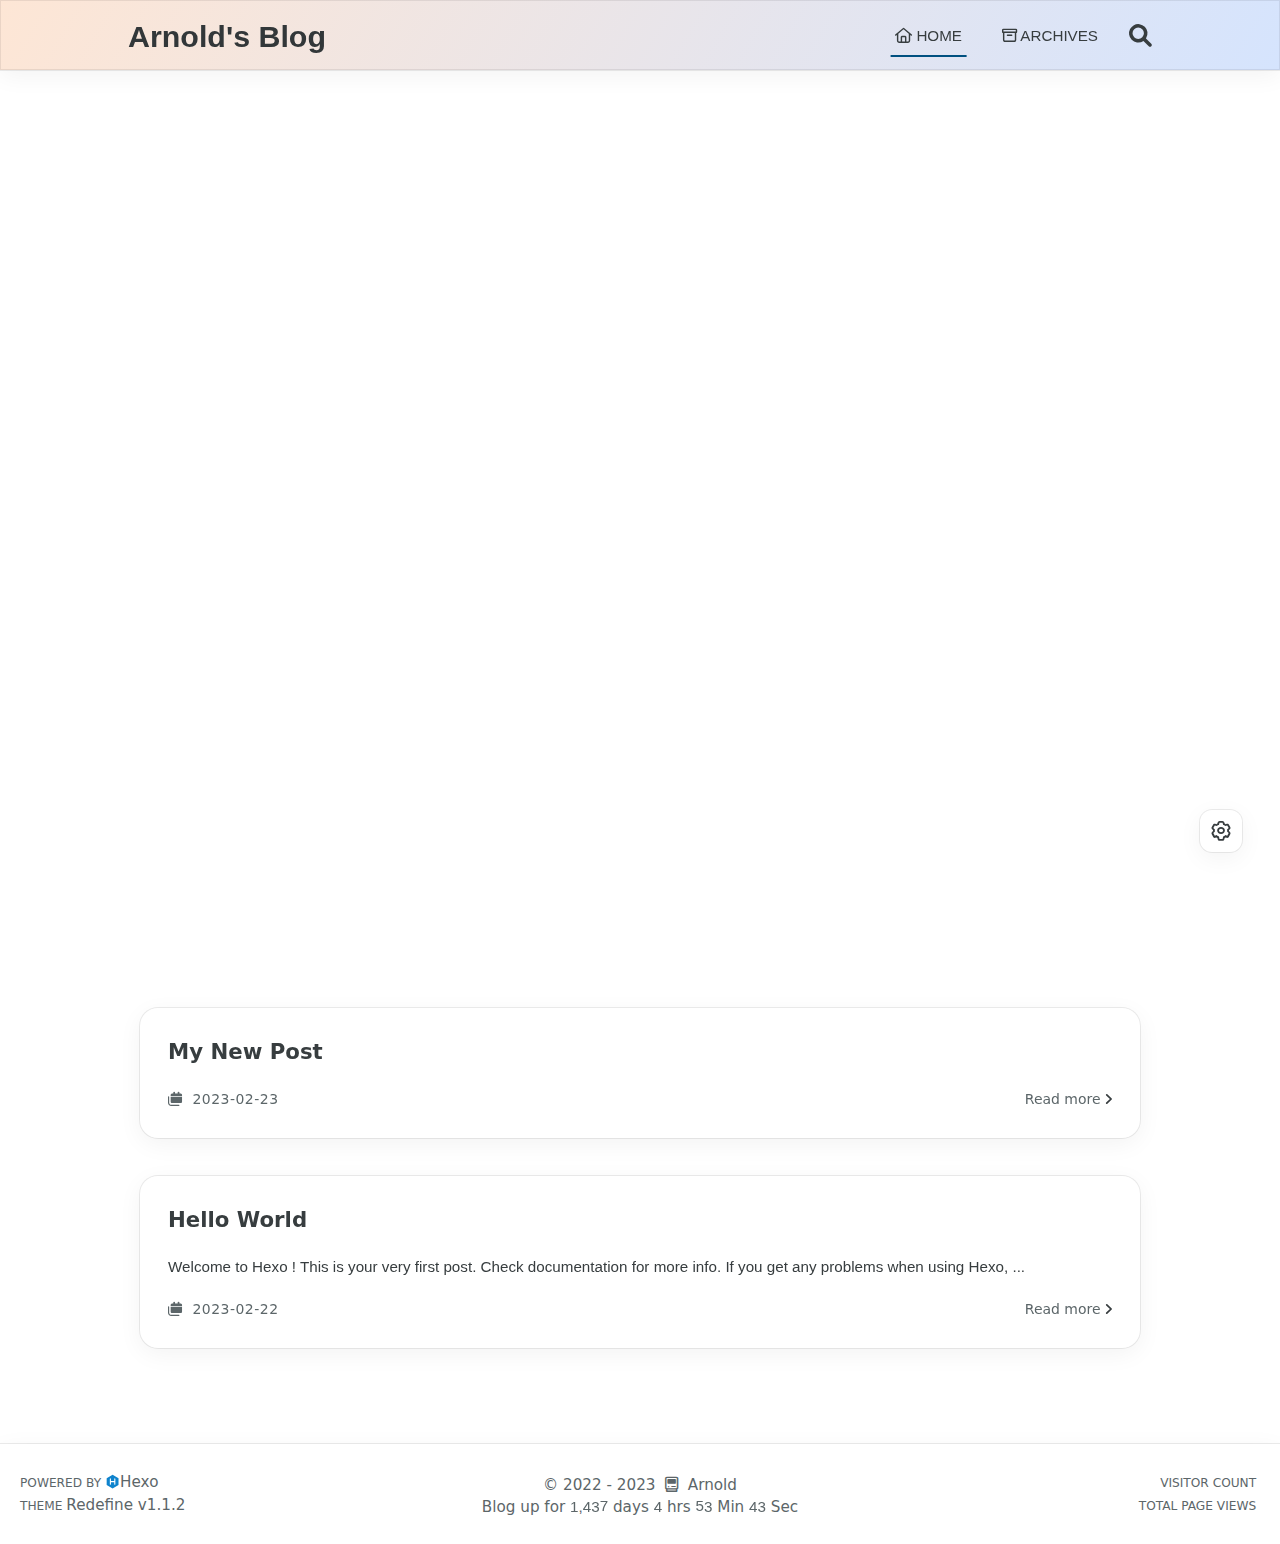
==== commit 9343831b: "Site updated: 2023-02-23 14:18:22" ====
--- a/index.html
+++ b/index.html
@@ -17,17 +17,17 @@
     <meta property="og:title" content="Hexo">
     <meta property="og:description" content="Hexo Theme Redefine">
     <meta property="og:url" content="http://example.comindex.html">
-    <meta property="og:image" content="/images/redefine-avatar.svg">
+    <meta property="og:image" content="/images/head.jpg">
     <meta property="og:site_name" content="Arnold&#39;s Blog">
     <meta name="twitter:card" content="summary_large_image">
     <meta name="twitter:title" content="Hexo">
     <meta name="twitter:description" content="Hexo Theme Redefine">
-    <meta name="twitter:image" content="/images/redefine-avatar.svg">
+    <meta name="twitter:image" content="/images/head.jpg">
     <!--- Icon Part-->
-    <link rel="icon" type="image/png" href="/images/redefine-avatar.svg" sizes="192x192">
-    <link rel="apple-touch-icon" sizes="180x180" href="/images/redefine-avatar.svg">
+    <link rel="icon" type="image/png" href="/images/head.jpg" sizes="192x192">
+    <link rel="apple-touch-icon" sizes="180x180" href="/images/head.jpg">
     <meta name="theme-color" content="#005080">
-    <link rel="shortcut icon" href="/images/redefine-avatar.svg">
+    <link rel="shortcut icon" href="/images/head.jpg">
     
     <title>
         
@@ -46,7 +46,7 @@
     <script id="hexo-configurations">
     let REDEFINE = window.REDEFINE || {};
     REDEFINE.hexo_config = {"hostname":"example.com","root":"/","language":"en","path":"search.xml"};
-    REDEFINE.theme_config = {"toc":{"enable":true,"number":false,"expand_all":true,"init_open":true},"style":{"primary_color":"#005080","avatar":"/images/redefine-avatar.svg","favicon":"/images/redefine-avatar.svg","article_img_align":"center","right_side_width":"210px","content_max_width":"1000px","nav_color":{"left":"#f78736","right":"#367df7","transparency":35},"hover":{"shadow":true,"scale":false},"first_screen":{"enable":true,"background_image":{"light":"https://evan.beee.top/img/wallhaven-wqery6-light.webp","dark":"https://evan.beee.top/img/wallhaven-wqery6-dark.webp"},"title_color":{"light":"#fff","dark":"#d1d1b6"},"description":"Kill the boy, and let the man born.","custom_font":{"enable":false,"font_family":null,"font_url":null}},"scroll":{"progress_bar":{"enable":true},"percent":{"enable":false}}},"local_search":{"enable":true,"preload":true},"code_block":{"copy":true,"style":"simple","custom_font":{"enable":false,"font_family":null,"font_url":null}},"pjax":{"enable":true},"lazyload":{"enable":true},"version":"1.1.2","friend_links":{"columns":2},"home_article":{"date_format":"auto","category":{"enable":true,"limit":3},"tag":{"enable":true,"limit":3}}};
+    REDEFINE.theme_config = {"toc":{"enable":true,"number":false,"expand_all":true,"init_open":true},"style":{"primary_color":"#005080","avatar":"/images/head.jpg","favicon":"/images/head.jpg","article_img_align":"center","right_side_width":"210px","content_max_width":"1000px","nav_color":{"left":"#f78736","right":"#367df7","transparency":35},"hover":{"shadow":true,"scale":false},"first_screen":{"enable":true,"background_image":{"light":"https://evan.beee.top/img/wallhaven-wqery6-light.webp","dark":"https://evan.beee.top/img/wallhaven-wqery6-dark.webp"},"title_color":{"light":"#fff","dark":"#d1d1b6"},"description":"Kill the boy, and let the man born.","custom_font":{"enable":false,"font_family":null,"font_url":null}},"scroll":{"progress_bar":{"enable":true},"percent":{"enable":false}}},"local_search":{"enable":true,"preload":true},"code_block":{"copy":true,"style":"simple","custom_font":{"enable":false,"font_family":null,"font_url":null}},"pjax":{"enable":true},"lazyload":{"enable":true},"version":"1.1.2","friend_links":{"columns":2},"home_article":{"date_format":"auto","category":{"enable":true,"limit":3},"tag":{"enable":true,"limit":3}}};
     REDEFINE.language_ago = {"second":"%s seconds ago","minute":"%s minutes ago","hour":"%s hours ago","day":"%s days ago","week":"%s weeks ago","month":"%s months ago","year":"%s years ago"};
   </script>
     
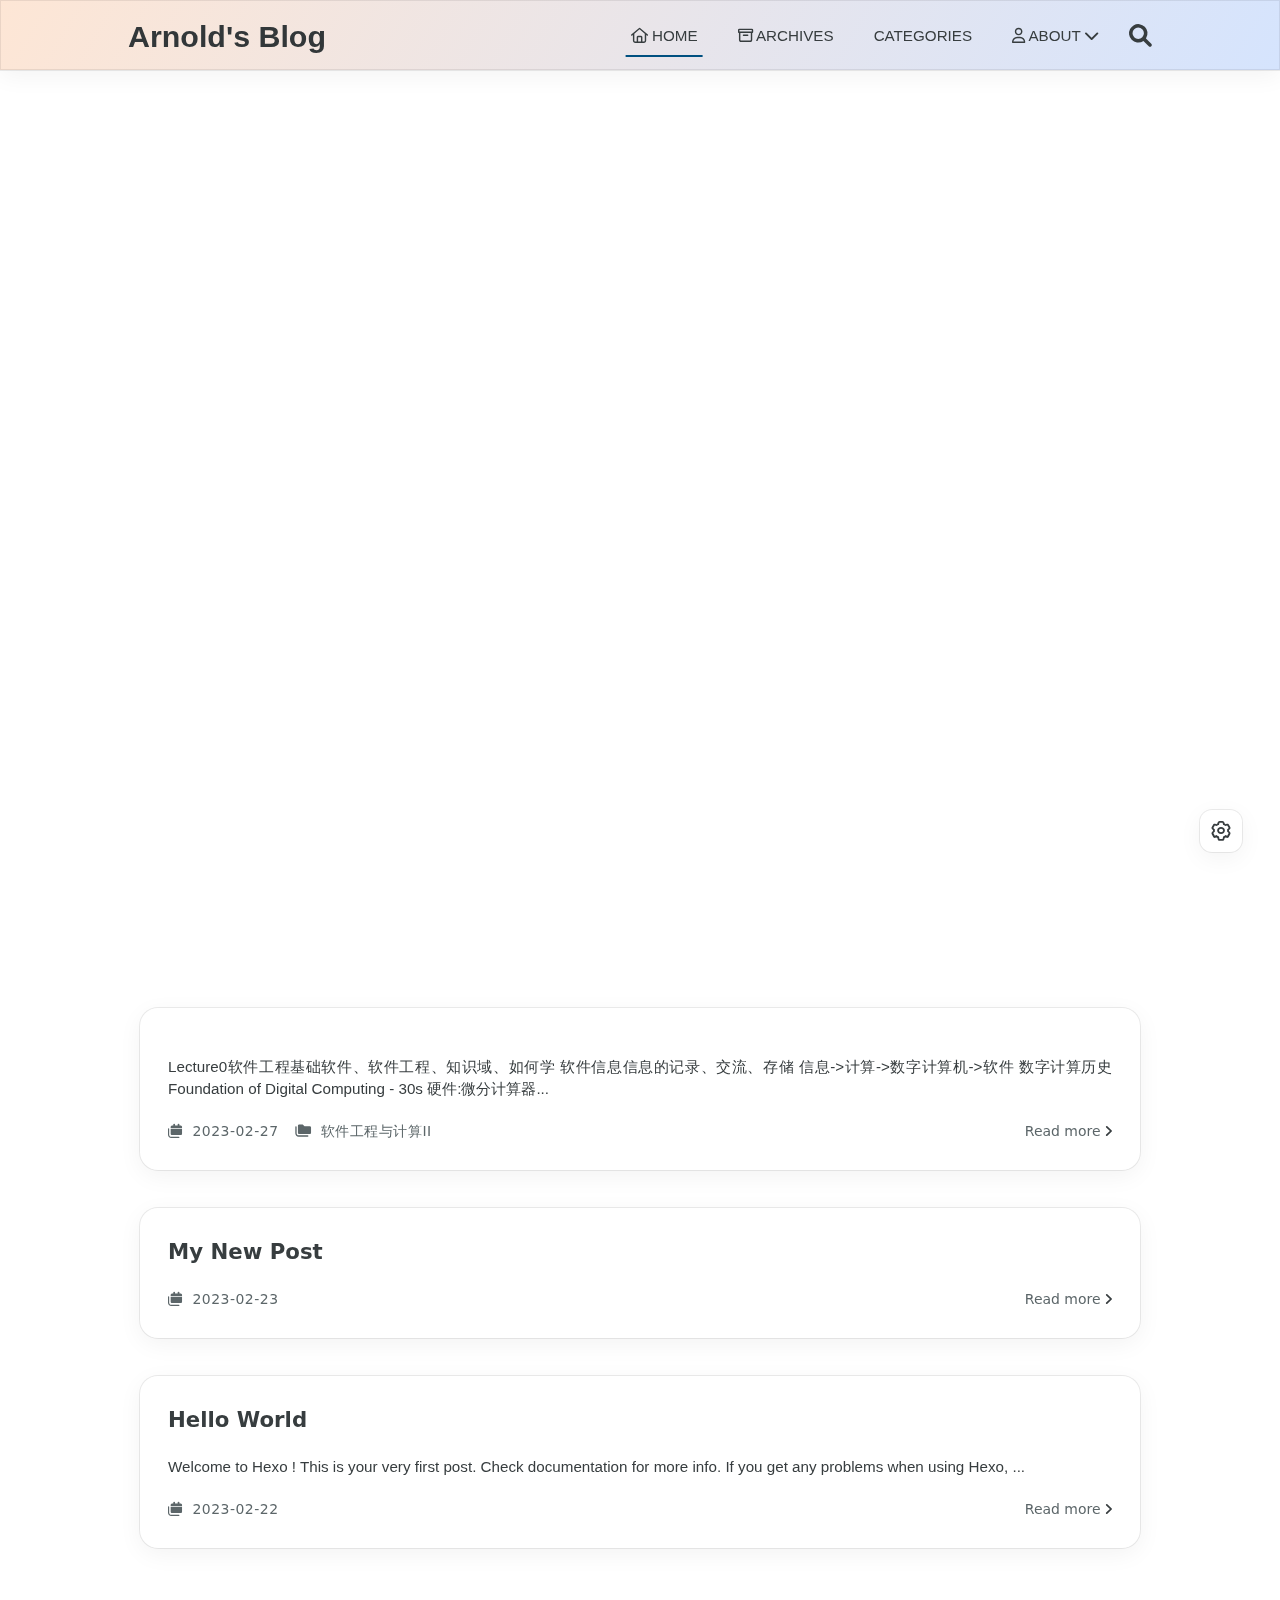
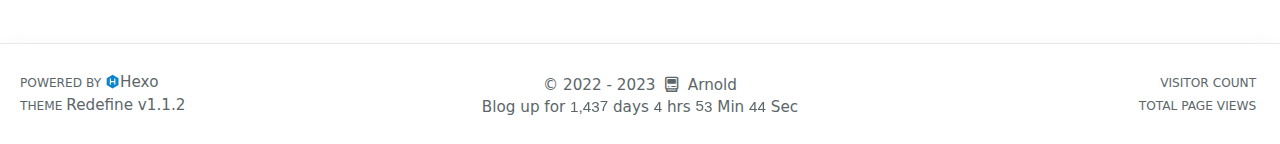
==== commit c1ea96a6: "Site updated: 2023-02-27 22:56:24" ====
--- a/index.html
+++ b/index.html
@@ -46,7 +46,7 @@
     <script id="hexo-configurations">
     let REDEFINE = window.REDEFINE || {};
     REDEFINE.hexo_config = {"hostname":"example.com","root":"/","language":"en","path":"search.xml"};
-    REDEFINE.theme_config = {"toc":{"enable":true,"number":false,"expand_all":true,"init_open":true},"style":{"primary_color":"#005080","avatar":"/images/head.jpg","favicon":"/images/head.jpg","article_img_align":"center","right_side_width":"210px","content_max_width":"1000px","nav_color":{"left":"#f78736","right":"#367df7","transparency":35},"hover":{"shadow":true,"scale":false},"first_screen":{"enable":true,"background_image":{"light":"https://evan.beee.top/img/wallhaven-wqery6-light.webp","dark":"https://evan.beee.top/img/wallhaven-wqery6-dark.webp"},"title_color":{"light":"#fff","dark":"#d1d1b6"},"description":"Kill the boy, and let the man born.","custom_font":{"enable":false,"font_family":null,"font_url":null}},"scroll":{"progress_bar":{"enable":true},"percent":{"enable":false}}},"local_search":{"enable":true,"preload":true},"code_block":{"copy":true,"style":"simple","custom_font":{"enable":false,"font_family":null,"font_url":null}},"pjax":{"enable":true},"lazyload":{"enable":true},"version":"1.1.2","friend_links":{"columns":2},"home_article":{"date_format":"auto","category":{"enable":true,"limit":3},"tag":{"enable":true,"limit":3}}};
+    REDEFINE.theme_config = {"toc":{"enable":true,"number":false,"expand_all":true,"init_open":true},"style":{"primary_color":"#005080","avatar":"/images/me.jpg","favicon":"/images/head.jpg","article_img_align":"center","right_side_width":"210px","content_max_width":"1000px","nav_color":{"left":"#f78736","right":"#367df7","transparency":35},"hover":{"shadow":true,"scale":false},"first_screen":{"enable":true,"background_image":{"light":"/images/night.jpg","dark":"/images/night.jpg"},"title_color":{"light":"#fff","dark":"#d1d1b6"},"description":"Kill the boy, and let the man born.","custom_font":{"enable":false,"font_family":null,"font_url":null}},"scroll":{"progress_bar":{"enable":true},"percent":{"enable":false}}},"local_search":{"enable":true,"preload":true},"code_block":{"copy":true,"style":"simple","custom_font":{"enable":false,"font_family":null,"font_url":null}},"pjax":{"enable":true},"lazyload":{"enable":true},"version":"1.1.2","friend_links":{"columns":2},"home_article":{"date_format":"auto","category":{"enable":true,"limit":3},"tag":{"enable":true,"limit":3}}};
     REDEFINE.language_ago = {"second":"%s seconds ago","minute":"%s minutes ago","hour":"%s hours ago","day":"%s days ago","week":"%s weeks ago","month":"%s months ago","year":"%s years ago"};
   </script>
     
@@ -149,6 +149,50 @@
                                 
                             </li>
                     
+                        
+                            <li class="menu-item">
+                                <!-- Menu -->
+                                <a class="" 
+                                    href="/categories"  >
+                                    
+                                        
+                                        CATEGORIES
+                                    
+                                </a>
+                                <!-- Submenu -->
+                                
+                            </li>
+                    
+                        
+                            <li class="menu-item">
+                                <!-- Menu -->
+                                <a class="has-dropdown" 
+                                    href="#" onClick="return false;">
+                                    
+                                        
+                                            <i class="fa-regular fa-user"></i>
+                                        
+                                        ABOUT&nbsp;<i class="fa-solid fa-chevron-down"></i>
+                                    
+                                </a>
+                                <!-- Submenu -->
+                                
+                                    <ul class="sub-menu">
+                                    
+                                        <li>
+                                        <a href="/about">ME
+                                        </a>
+                                        </li>
+                                    
+                                        <li>
+                                        <a href="/friends">FRIENDS
+                                        </a>
+                                        </li>
+                                    
+                                    </ul>
+                                
+                            </li>
+                    
                     
                         <li class="menu-item search search-popup-trigger">
                             <i class="fa-solid fa-magnifying-glass"></i>
@@ -202,6 +246,44 @@
                     <!-- Submenu -->
                     
             
+                
+                    <li class="drawer-menu-item flex-center">
+                        <a class="" 
+                        href="/categories"  >
+                             
+                                
+                                CATEGORIES
+                            
+                        </a>
+                    </li>
+                    <!-- Submenu -->
+                    
+            
+                
+                    <li class="drawer-menu-item flex-center">
+                        <a class="has-dropdown" 
+                        href="#" onClick="return false;">
+                            
+                                
+                                    <i class="fa-regular fa-user"></i>
+                                
+                                ABOUT&nbsp;<i class="fa-solid fa-chevron-down"></i>
+                            
+                        </a>
+                    </li>
+                    <!-- Submenu -->
+                              
+                        
+                            <li class="dropdown-item flex-center">
+                                <a class="dropdown-item" href="/about">ME</a>
+                            </li>
+                        
+                            <li class="dropdown-item flex-center">
+                                <a class="dropdown-item" href="/friends">FRIENDS</a>
+                            </li>
+                        
+                    
+            
 
         </ul>
     </div>
@@ -220,6 +302,58 @@
                 
                     <div class="home-content-container fade-in-down-animation">
     <ul class="home-article-list">
+        
+            <li class="home-article-item">
+
+                
+
+                
+
+                <h3 class="home-article-title">
+                    <a href="/2023/02/27/%E8%BD%AF%E4%BB%B6%E5%B7%A5%E7%A8%8B%E4%B8%8E%E8%AE%A1%E7%AE%97II-Lecture0/">
+                        
+                    </a>
+                </h3>
+
+                <div class="home-article-content markdown-body">
+                    
+                        Lecture0软件工程基础软件、软件工程、知识域、如何学
+软件信息信息的记录、交流、存储
+信息-&gt;计算-&gt;数字计算机-&gt;软件
+数字计算历史Foundation of Digital Computing - 30s
+硬件:微分计算器...
+                    
+                </div>
+
+                <div class="home-article-meta-info-container">
+    <div class="home-article-meta-info">
+        <span><i class="fa-solid fa-calendars"></i>&nbsp;
+            <span class="home-article-date" data-date="Mon Feb 27 2023 22:51:31 GMT+0800">
+                
+                    2023-02-27
+                
+            </span>
+        </span>
+        
+            <span class="home-article-category"><i class="fa-solid fa-folders"></i></i>&nbsp;
+                <ul>
+                    
+                        <li>
+                            
+                            <a href="/categories/%E8%BD%AF%E4%BB%B6%E5%B7%A5%E7%A8%8B%E4%B8%8E%E8%AE%A1%E7%AE%97II/">软件工程与计算II</a>&nbsp;
+                        </li>
+                    
+                    
+                </ul>
+            </span>
+        
+        
+    </div>
+
+    <a href="/2023/02/27/%E8%BD%AF%E4%BB%B6%E5%B7%A5%E7%A8%8B%E4%B8%8E%E8%AE%A1%E7%AE%97II-Lecture0/">Read more<span class="seo-reader-text"></span>&nbsp;<i class="fa-solid fa-angle-right"></i></a>
+</div>
+
+            </li>
         
             <li class="home-article-item">
 
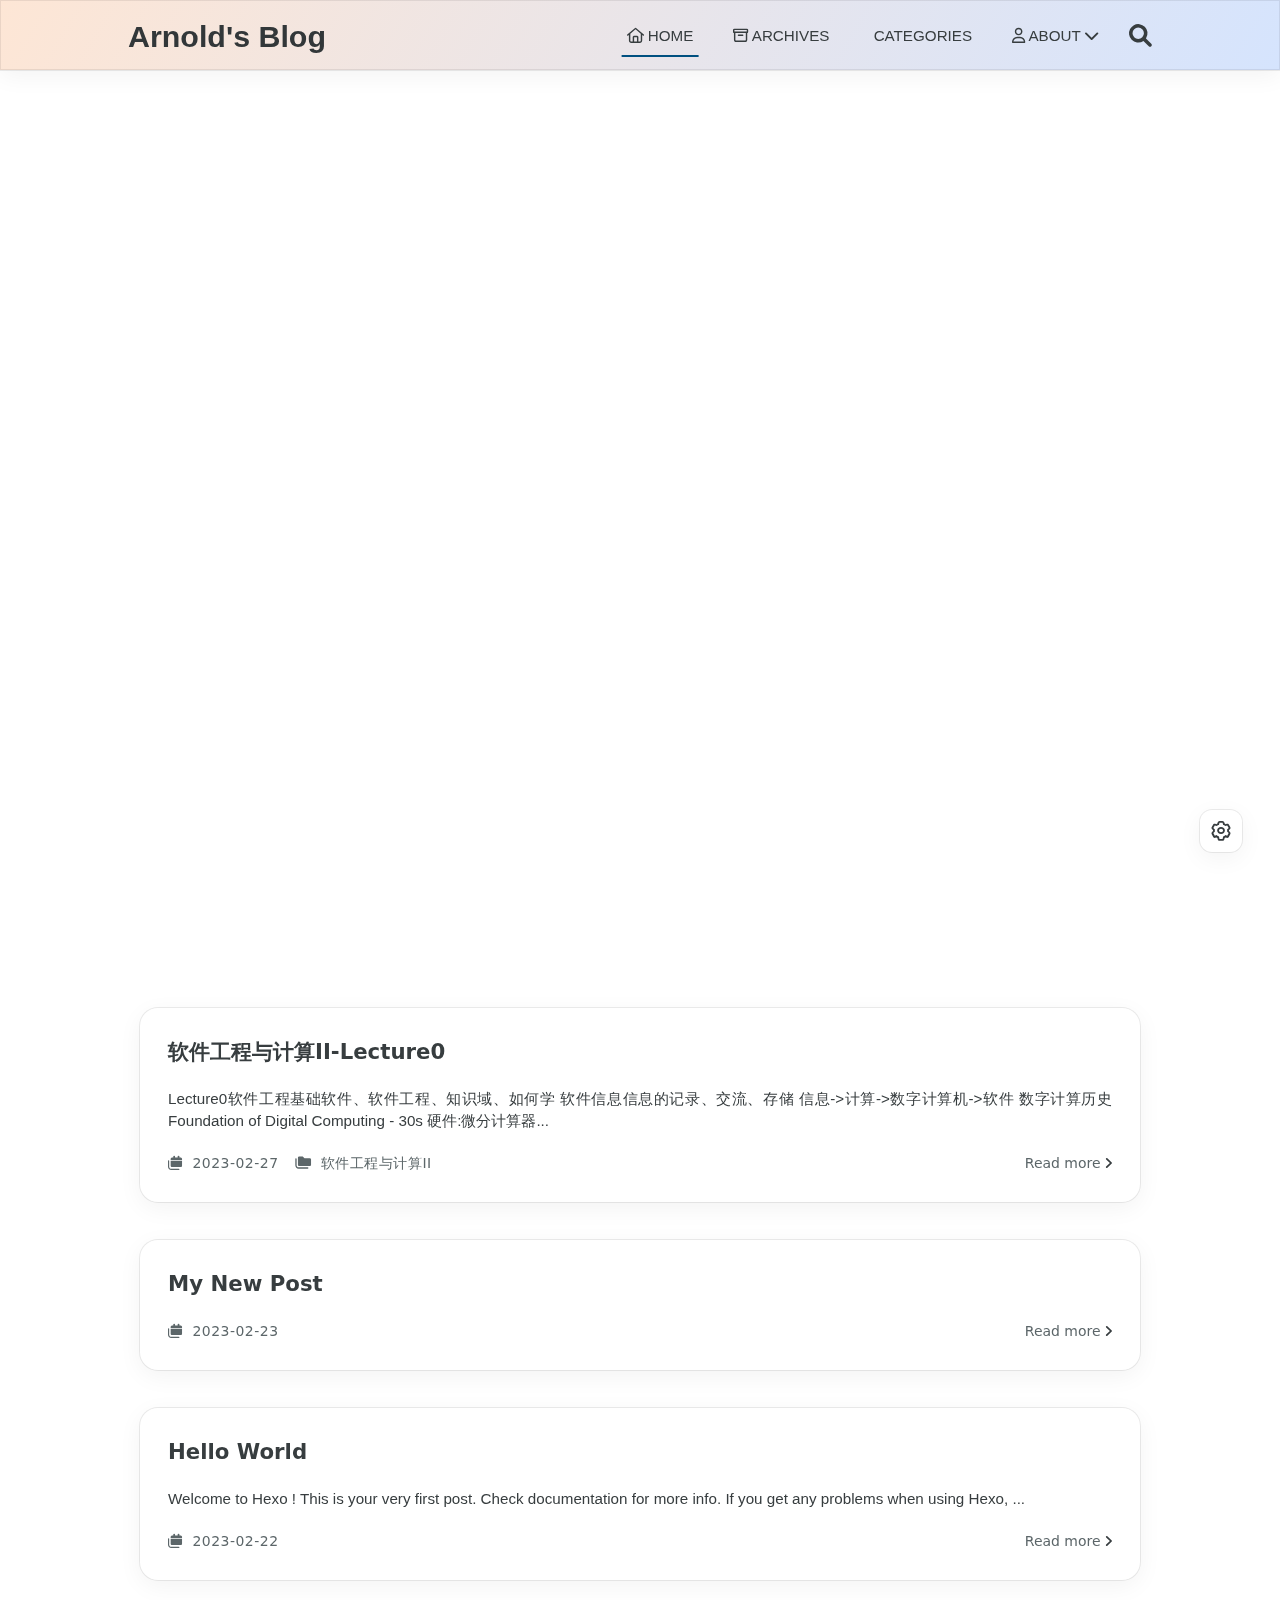
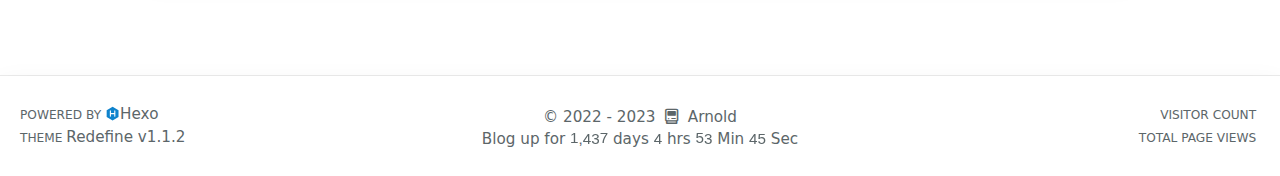
==== commit d76dc26b: "Site updated: 2023-02-27 23:12:07" ====
--- a/index.html
+++ b/index.html
@@ -156,6 +156,8 @@
                                     href="/categories"  >
                                     
                                         
+                                            <i class="fa-regular fa-category"></i>
+                                        
                                         CATEGORIES
                                     
                                 </a>
@@ -251,6 +253,8 @@
                         <a class="" 
                         href="/categories"  >
                              
+                                
+                                    <i class="fa-regular fa-category"></i>
                                 
                                 CATEGORIES
                             
@@ -311,7 +315,7 @@
 
                 <h3 class="home-article-title">
                     <a href="/2023/02/27/%E8%BD%AF%E4%BB%B6%E5%B7%A5%E7%A8%8B%E4%B8%8E%E8%AE%A1%E7%AE%97II-Lecture0/">
-                        
+                        软件工程与计算II-Lecture0
                     </a>
                 </h3>
 
@@ -350,7 +354,7 @@
         
     </div>
 
-    <a href="/2023/02/27/%E8%BD%AF%E4%BB%B6%E5%B7%A5%E7%A8%8B%E4%B8%8E%E8%AE%A1%E7%AE%97II-Lecture0/">Read more<span class="seo-reader-text"></span>&nbsp;<i class="fa-solid fa-angle-right"></i></a>
+    <a href="/2023/02/27/%E8%BD%AF%E4%BB%B6%E5%B7%A5%E7%A8%8B%E4%B8%8E%E8%AE%A1%E7%AE%97II-Lecture0/">Read more<span class="seo-reader-text">软件工程与计算II-Lecture0</span>&nbsp;<i class="fa-solid fa-angle-right"></i></a>
 </div>
 
             </li>
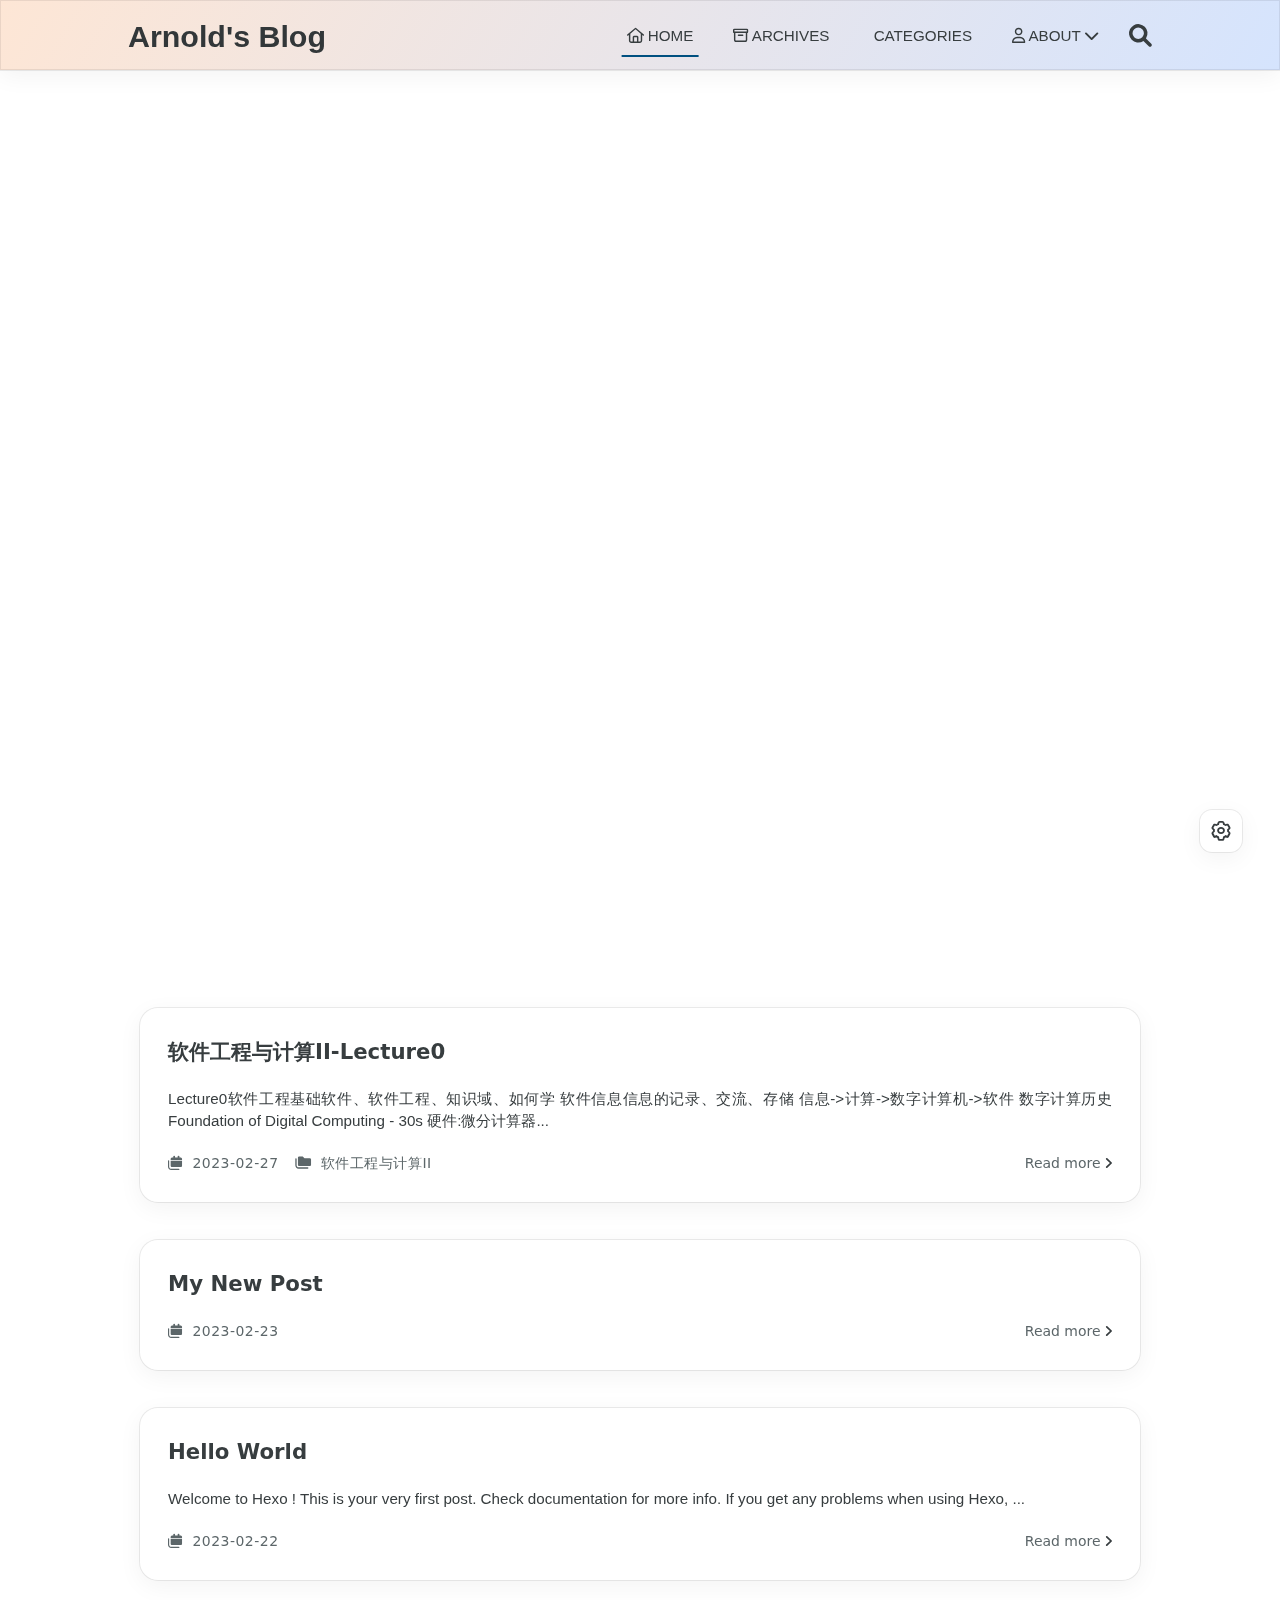
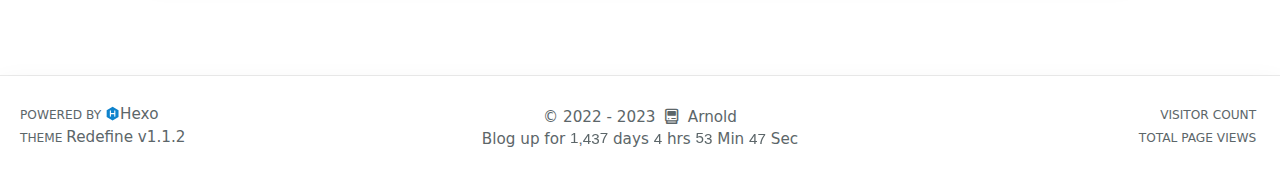
==== commit eca1c05e: "Site updated: 2023-02-27 23:22:11" ====
--- a/index.html
+++ b/index.html
@@ -332,7 +332,7 @@
                 <div class="home-article-meta-info-container">
     <div class="home-article-meta-info">
         <span><i class="fa-solid fa-calendars"></i>&nbsp;
-            <span class="home-article-date" data-date="Mon Feb 27 2023 22:51:31 GMT+0800">
+            <span class="home-article-date" data-date="Mon Feb 27 2023 15:10:00 GMT+0800">
                 
                     2023-02-27
                 
